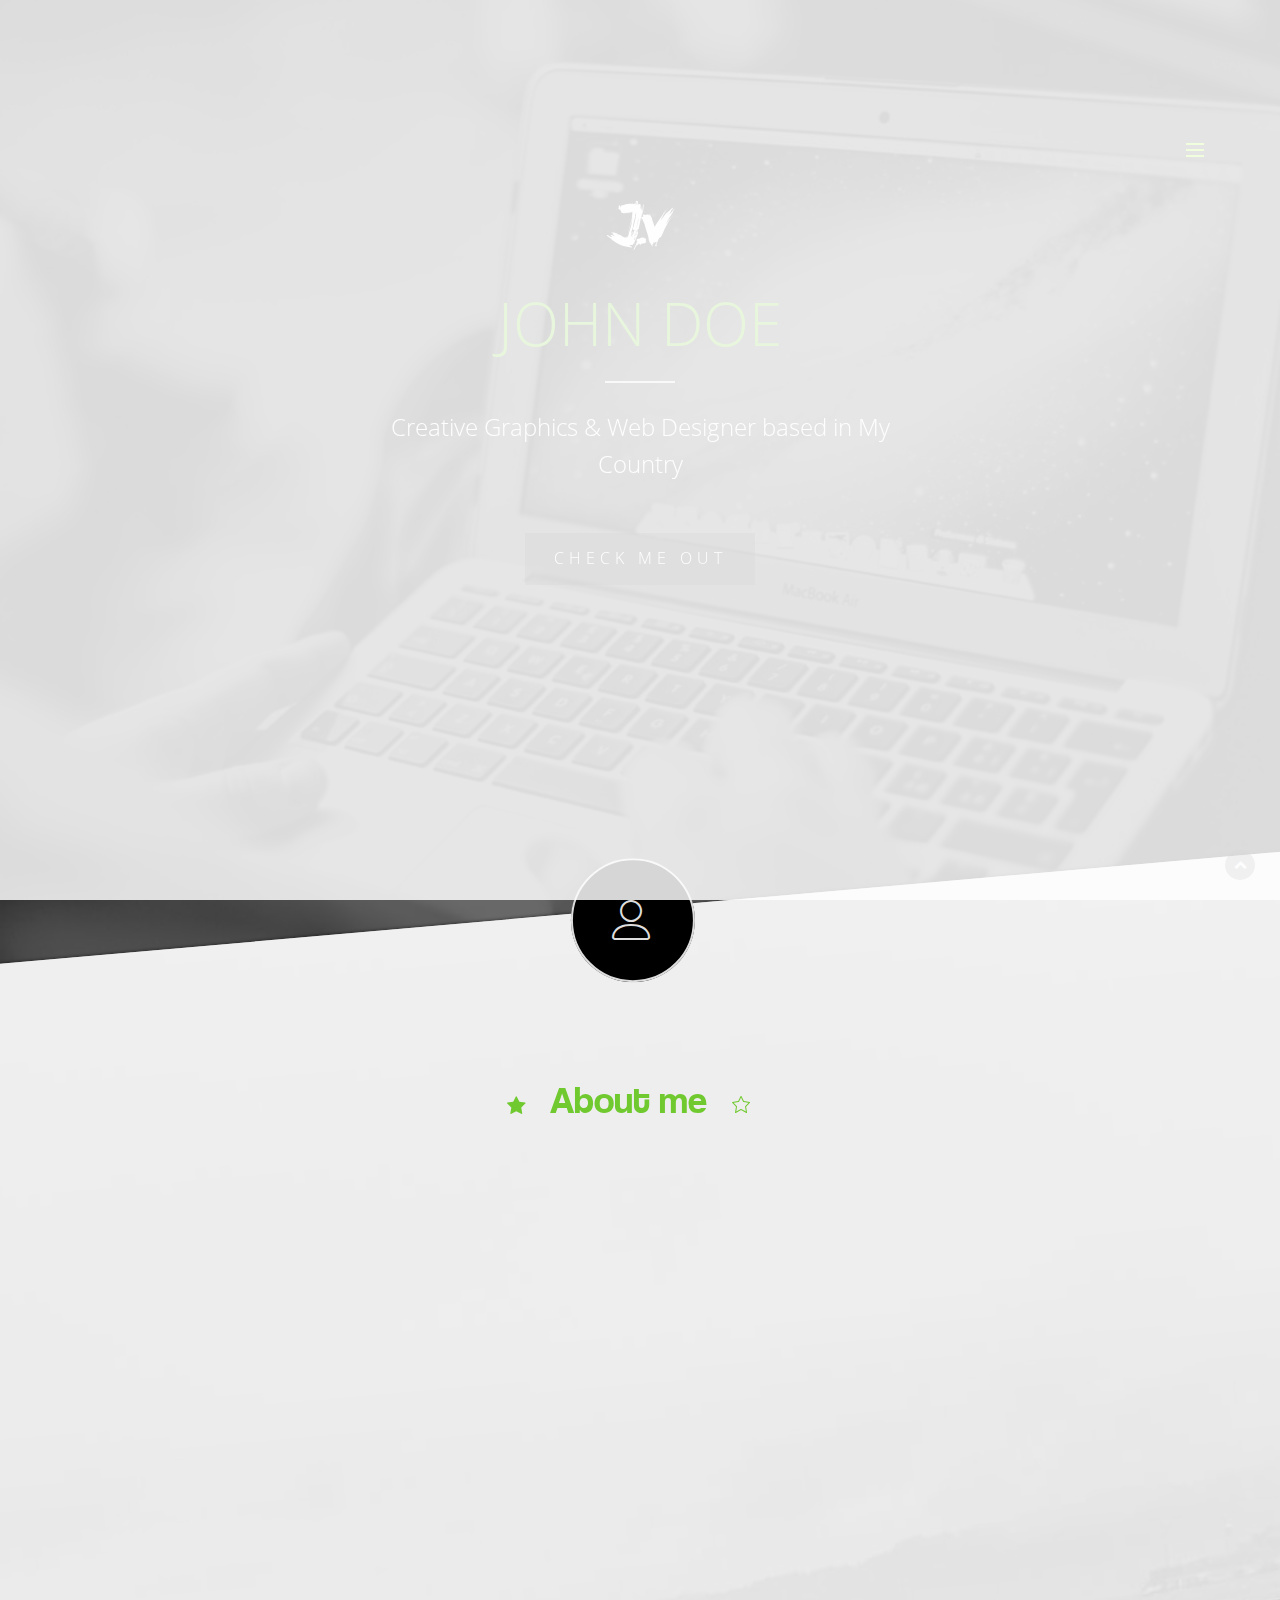
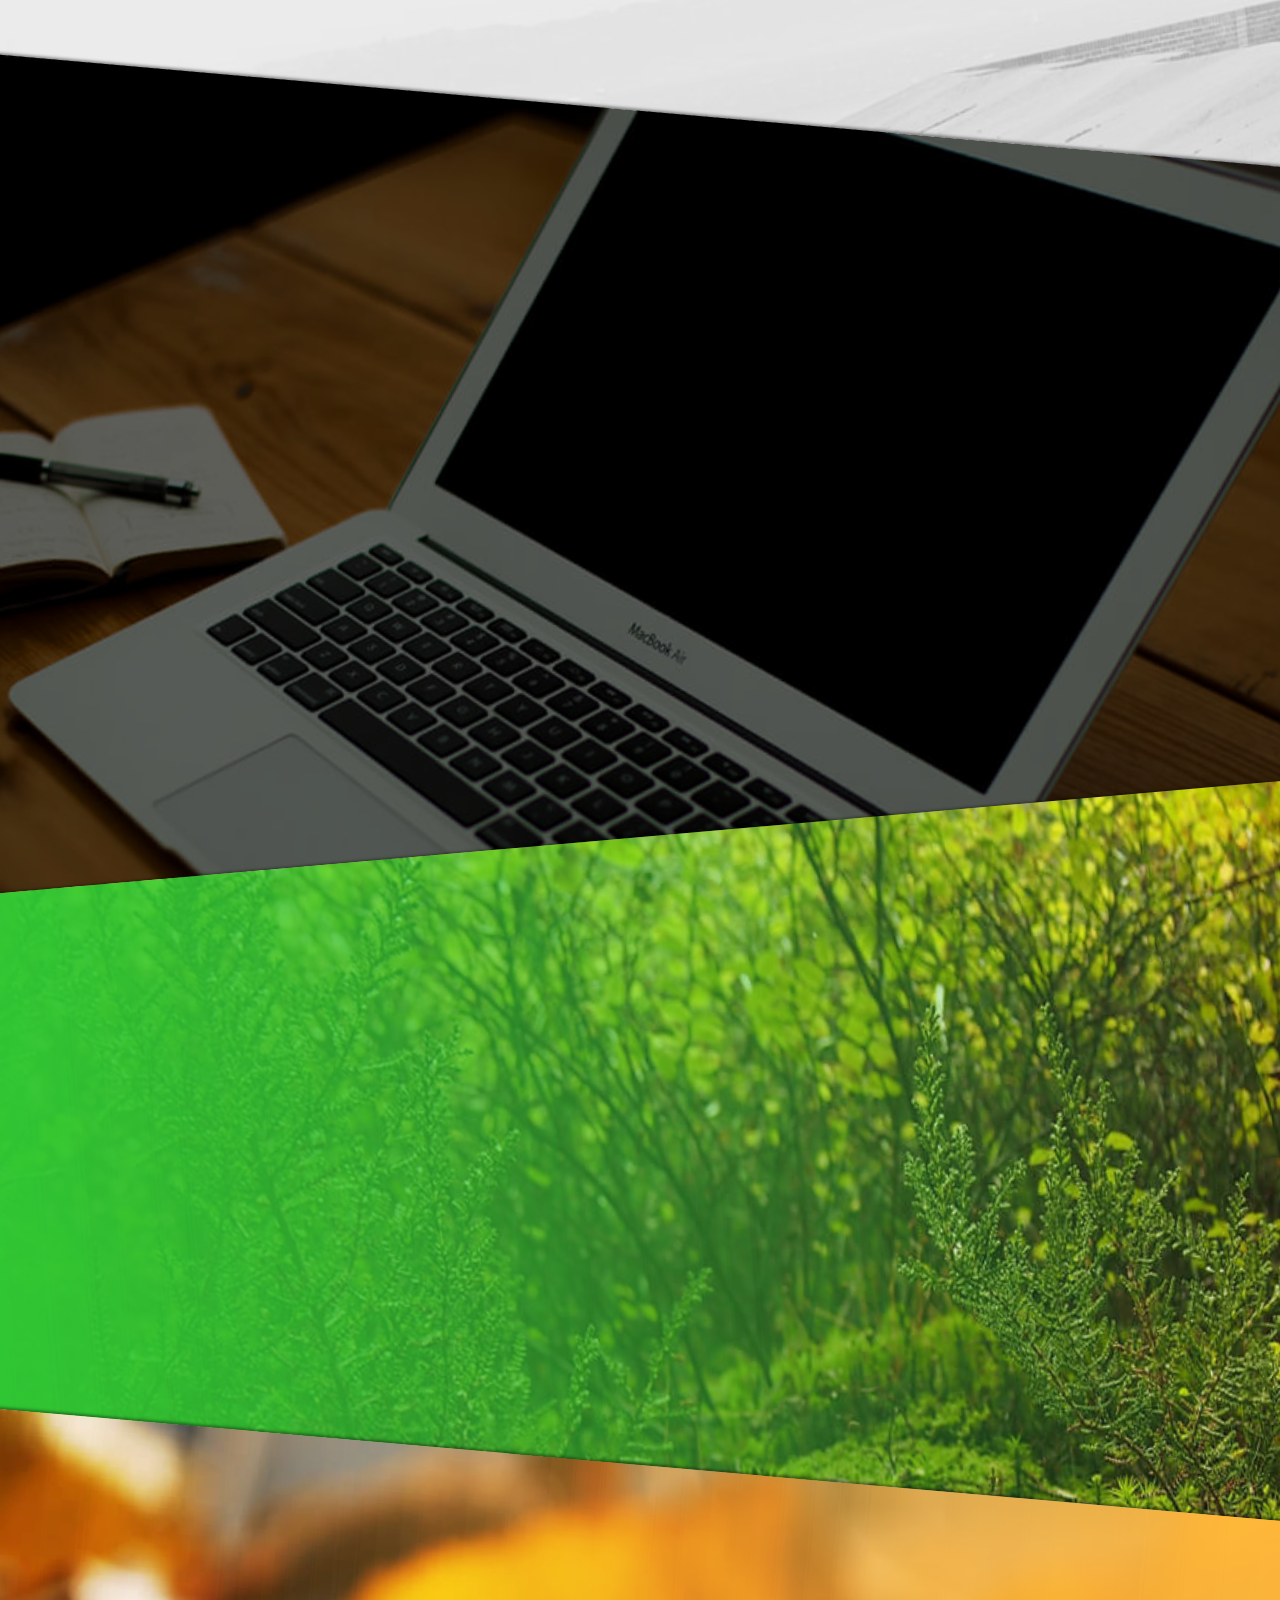
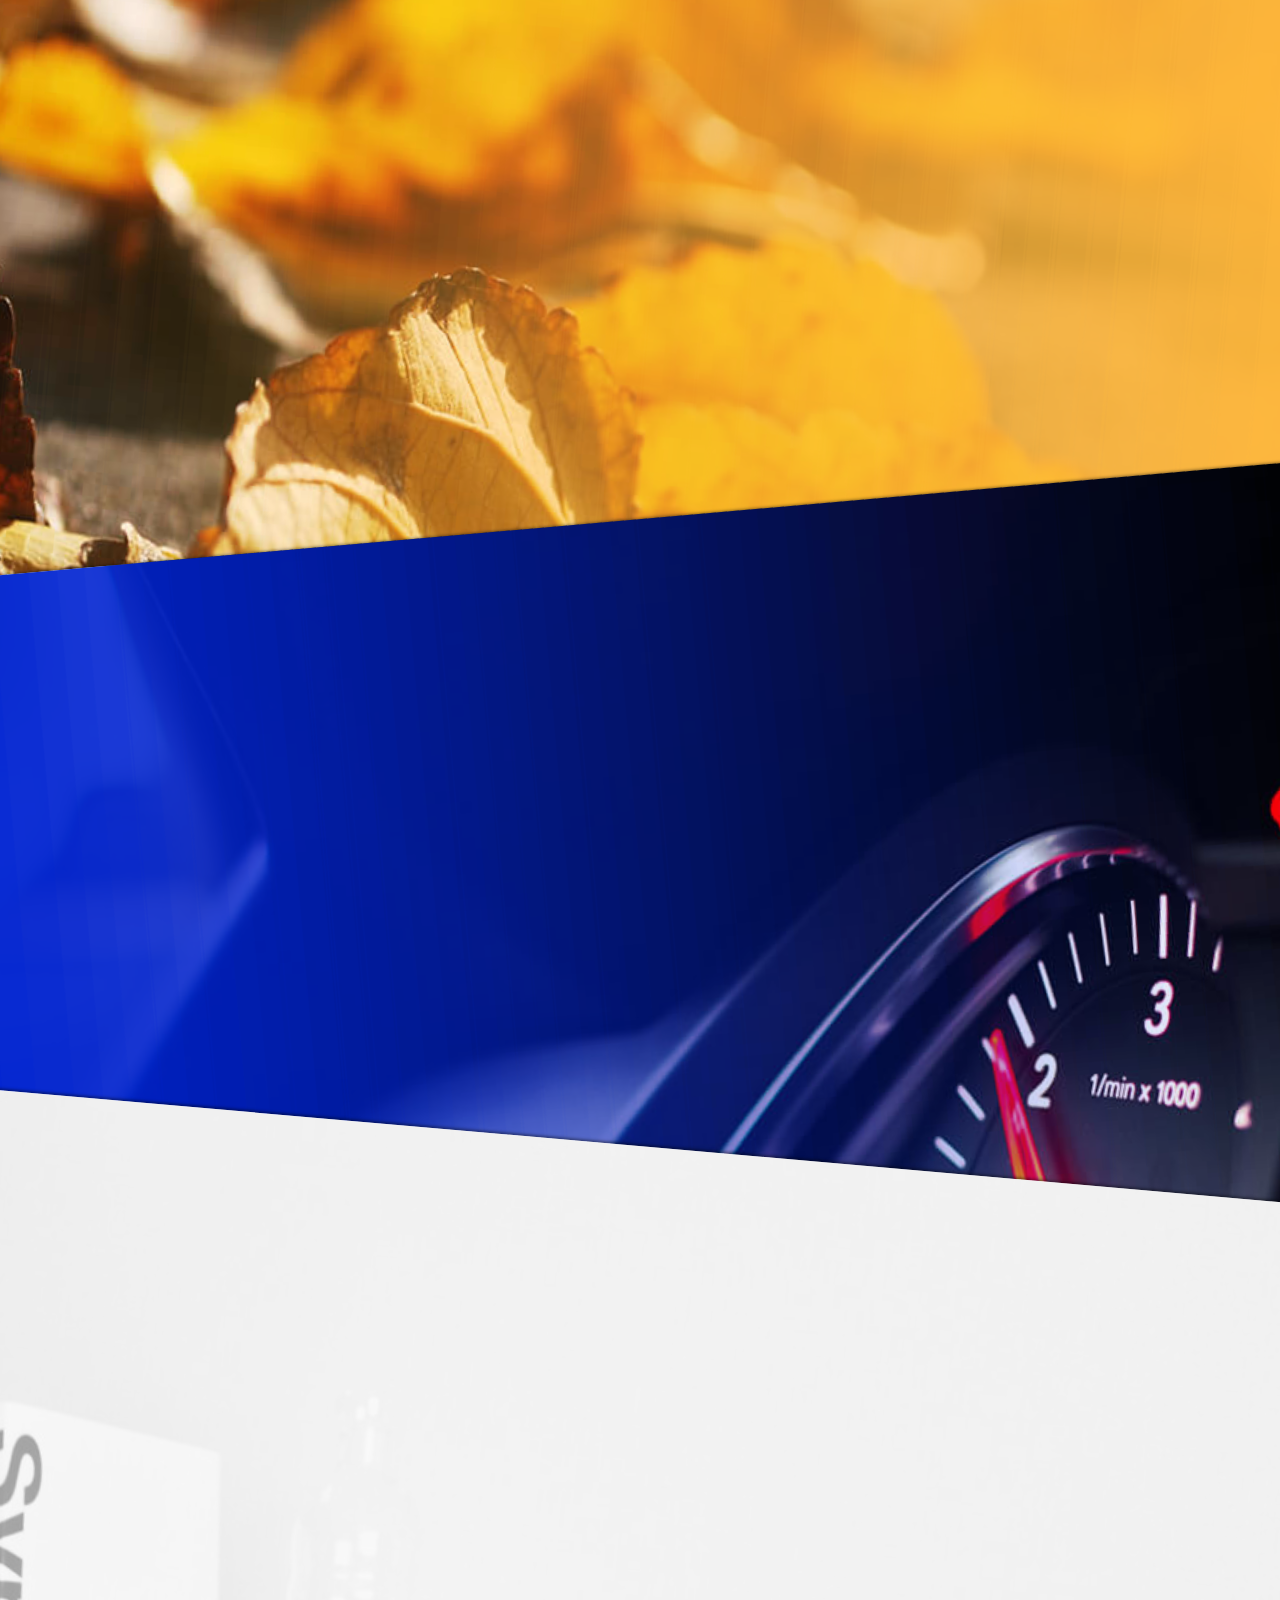
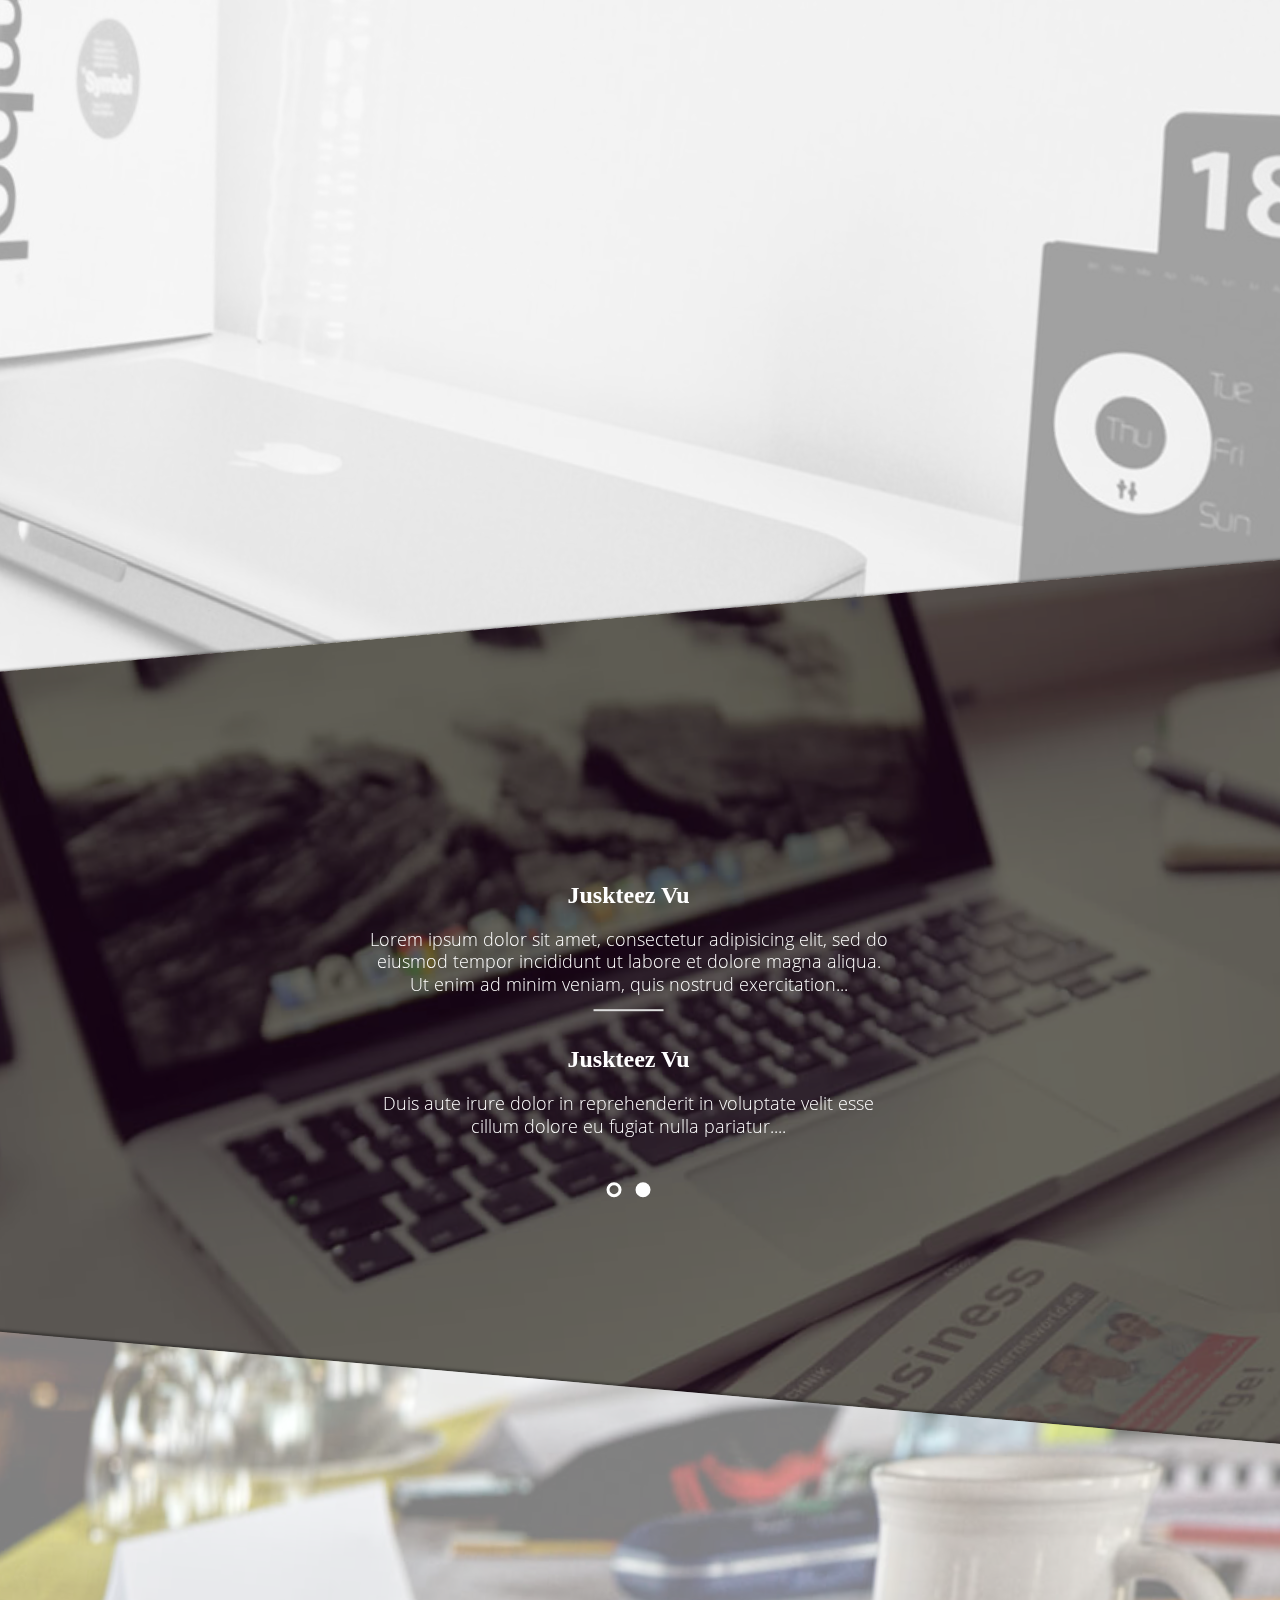
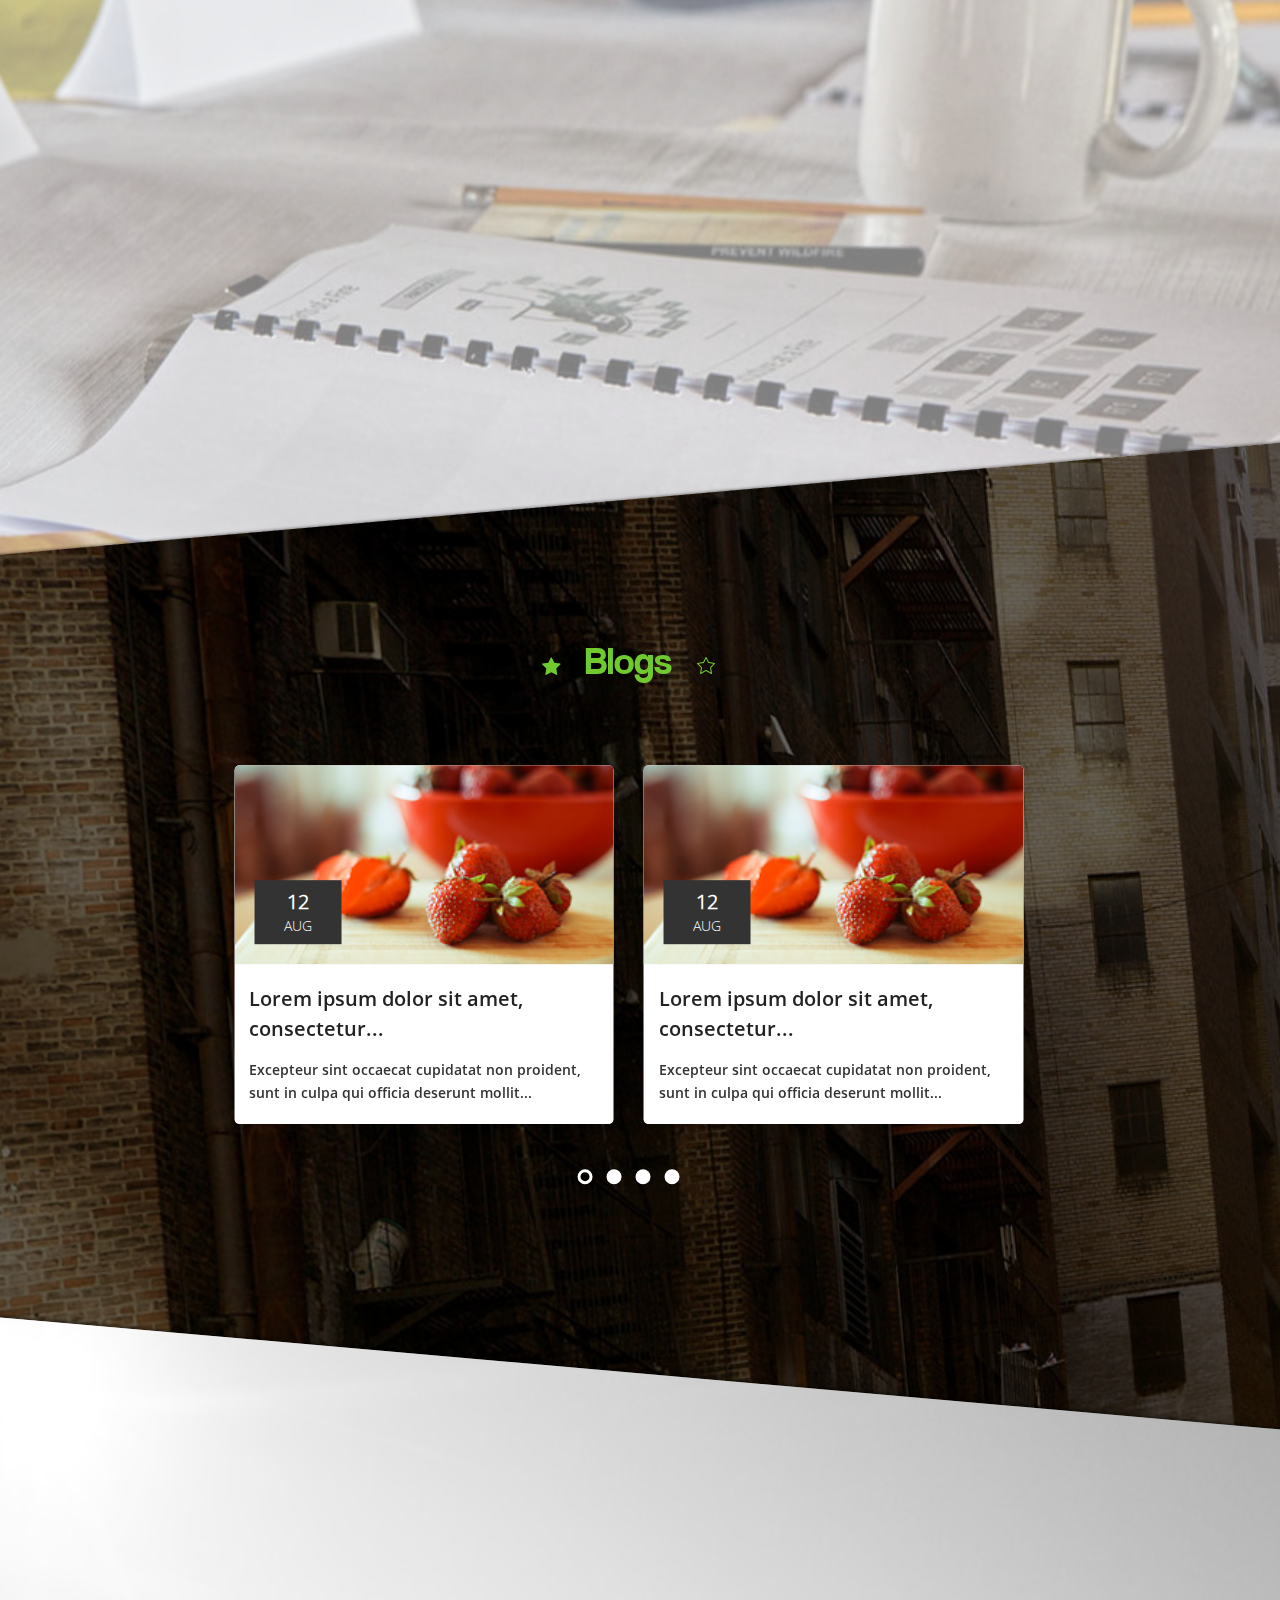
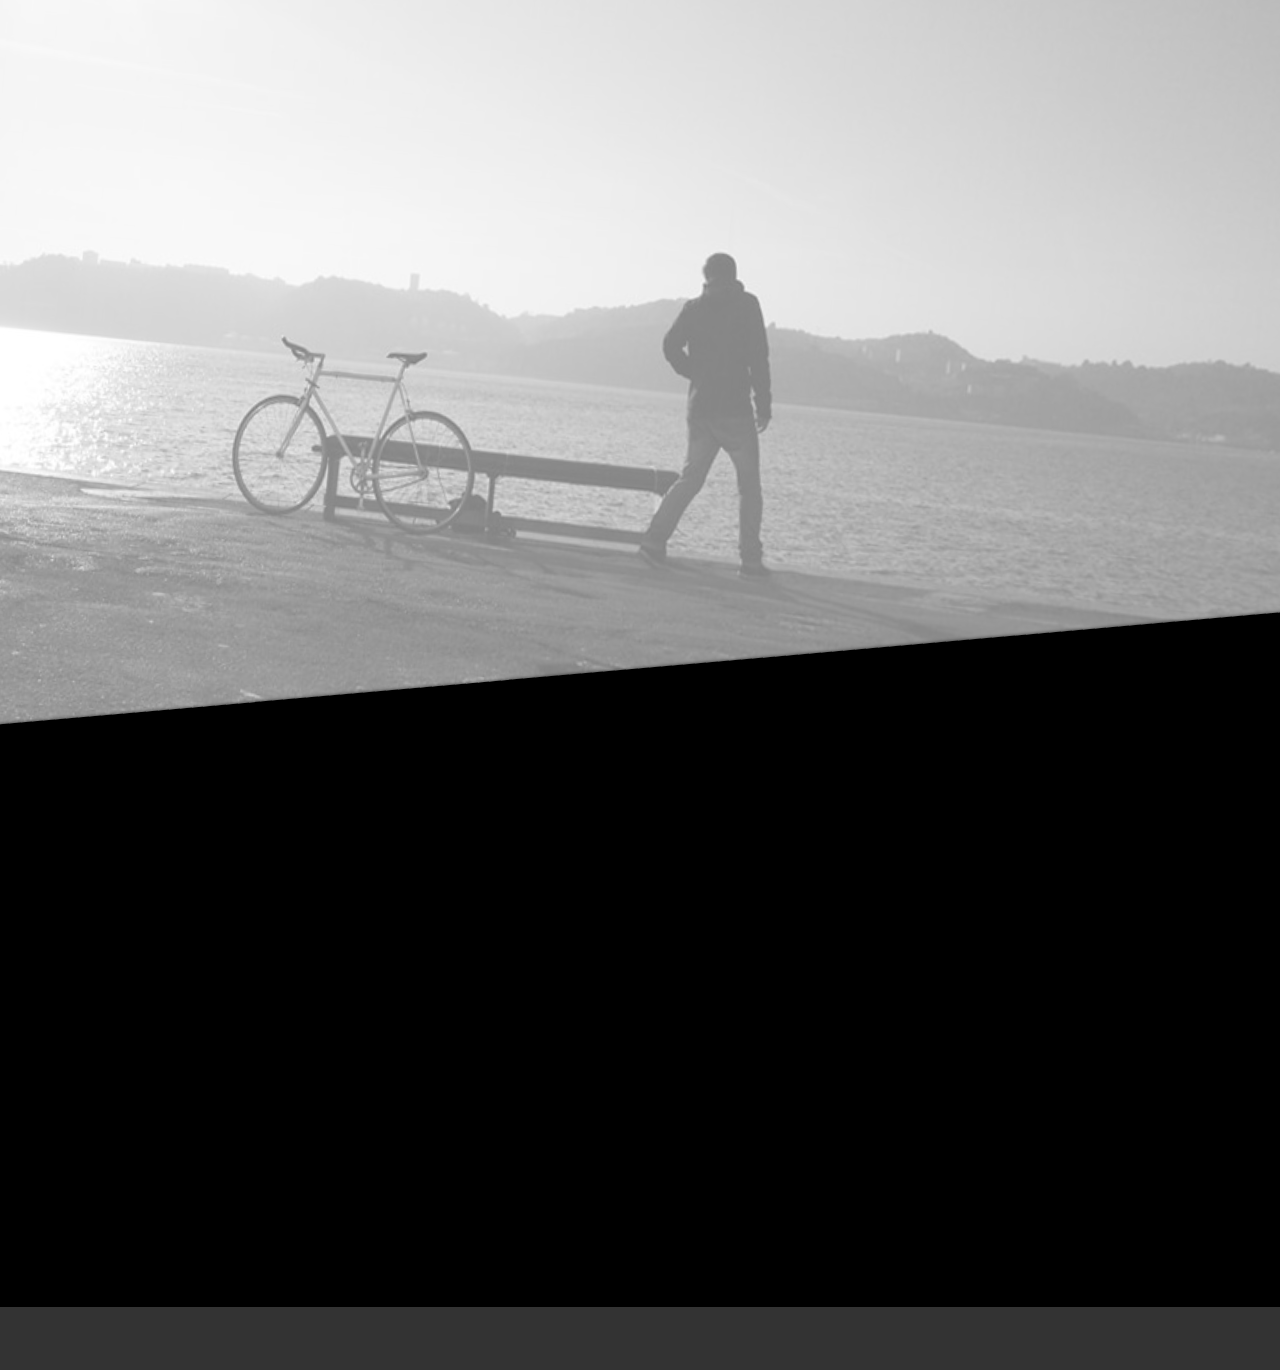
==== index.html @ 9c6c3c09 "draft" ====
<!doctype html>
<!--[if lt IE 7]>      <html class="no-js lt-ie9 lt-ie8 lt-ie7" lang=""> <![endif]-->
<!--[if IE 7]>         <html class="no-js lt-ie9 lt-ie8" lang=""> <![endif]-->
<!--[if IE 8]>         <html class="no-js lt-ie9" lang=""> <![endif]-->
<!--[if gt IE 8]><!--> <html class="no-js" lang=""> <!--<![endif]-->
    <head>
        <meta charset="utf-8">
        <meta http-equiv="X-UA-Compatible" content="IE=edge,chrome=1">
        <title>Bangoes flat One Page Portfolio Template</title>
        <meta name="description" content="">
        <meta name="viewport" content="width=device-width, initial-scale=1">
        <link rel="apple-touch-icon" href="apple-touch-icon.png">

        <!--<link href='https://fonts.googleapis.com/css?family=Titillium+Web:400,200,300,600,700' rel='stylesheet' type='text/css'>-->
        <link rel="stylesheet" href="assets/css/fonticons.css">
        <link rel="stylesheet" href="assets/fonts/stylesheet.css">
        <link rel="stylesheet" href="assets/css/font-awesome.min.css">
        <link rel="stylesheet" href="assets/css/bootstrap.min.css">
        <!--        <link rel="stylesheet" href="assets/css/bootstrap-theme.min.css">-->


        <!--For Plugins external css-->
        <link rel="stylesheet" href="assets/css/plugins.css" />

        
        <link rel="stylesheet" href="assets/css/navmenu.css">
		
		<!--Theme custom css -->
        <link rel="stylesheet" href="assets/css/style.css">

        <!--Theme Responsive css-->
        <link rel="stylesheet" href="assets/css/responsive.css" />

        <script src="assets/js/vendor/modernizr-2.8.3-respond-1.4.2.min.js"></script>

    </head>
    <body>
        <!--[if lt IE 8]>
            <p class="browserupgrade">You are using an <strong>outdated</strong> browser. Please <a href="http://browsehappy.com/">upgrade your browser</a> to improve your experience.</p>
        <![endif]-->

        <!--Home page style-->

		<div class='preloader'><div class='loaded'>&nbsp;</div></div>
		<nav id="main-nav">
			<ul>
				<li><a href="#home"><span>Home</span></a></li>
				<li><a href="#about"><span>About Me</span></a></li>
				<li><a href="#features"><span>Features</span></a></li>
				<li><a href="#experience"><span>Experience</span></a></li>
				<li><a href="#portfolio"><span>Portfolio</span></a></li>
				
			</ul>
			<a href="#" class="cd-close-menu">Close<span></span></a>
		</nav>		
		
		
		


<figure class="main_area">

        <div id="home" class="home home-main-content">
            <div class="home-overlay-fluid">
                <div class="container">
                    <div class="row">
						<div class="main_home_content text-center wow fadeInUp" data-wow-duration="1.5s">
							<div class="div-menu">
								<header class="cd-header">
									<a class="cd-menu-trigger" href="#main-nav"><span></span></a>
								</header>
							</div>
						
							<div class="logo_img">
								<a href=""><img src="assets/images/logo.png" alt="" /></a>
							</div>
							<h2>John Doe</h2>
							<div class="separator"></div>
							<p>Creative Graphics & Web Designer based in My Country</p>
							<a href="" class="btn btn-lg">Check Me Out</a>
						</div>
						  
						
						
						
                    </div>
                </div>
            </div>
        </div><!-- End of Banner Section -->


        <section id="about" class="about">
			<div class="about_overlay">
				<div class="container chikobiko">
						<div class="user_seperator text-center">
							<a href=""><i class="lnr lnr-user"></i></a>
						</div>
					<div class="row">
							<div class="head_title text-center">
								<h2><i class="fa fa-star"></i> About me <i class="lnr lnr-star"></i></h2>
							</div>
						
						<div class="main_about_content text-center wow fadeIn" data-wow-duration="1.5s">
						   <div class="col-md-12">
								<div class="about_top_content">
									<i class="fa fa-quote-right"></i>
									<p>Lorem ipsum dolor sit amet, consectetur adipisicing elit, sed do eiusmod tempor incididunt ut labore et dolore magna aliqua. Ut enim ad minim veniam, quis nostrud exercitation...</p>
								</div>
								<div class="about_bottom_content">
									<div class="about_bottom_title">
										<h4>My Skill</h4>
									</div>
									<a href=""><img src="assets/images/ab1.png" alt="" /></a>
									<a href=""><img src="assets/images/ab2.png" alt="" /></a>
									<a href=""><img src="assets/images/ab3.png" alt="" /></a>
									<a href=""><img src="assets/images/ab4.png" alt="" /></a>
									<a href=""><img src="assets/images/ab5.png" alt="" /></a>
								</div>
							</div>
							
						</div>
					</div>
				</div>
			</div>
        </section><!-- End of Features Section -->
		
		<section id="features" class="features">
			<div class="features_overlay">
				<div class="container bangbang">
					<div class="row">
							<div class="head_title text-center wow pulse" data-wow-duration="1.5s">
								<h2><i class="fa fa-star"></i> Features <i class="lnr lnr-star"></i></h2>
							</div>
						<div class="main_features wow pulse" data-wow-duration="2s">
							<div class="main_features_content">
							
								<div class="single_features">
									<div class="col-md-6">
										<div class="single_features_text">
											<h2><i class="fa fa-file-code-o"></i>Web Design</h2>
											<p>Lorem ipsum dolor sit amet, consectetur adipisicing elit, sed do eiusmod tempor incididunt ut labore et dolore magna aliqua...</p>
										</div>
									</div>
									
									<div class="col-md-6">
										<div class="single_features_text">
											<h2><i class="fa fa-file-code-o"></i>Web Design</h2>
											<p>Lorem ipsum dolor sit amet, consectetur adipisicing elit, sed do eiusmod tempor incididunt ut labore et dolore magna aliqua...</p>
										</div>
									</div>
								</div>
								
								<div class="single_features">
									<div class="col-md-6">
										<div class="single_features_text">
											<h2><i class="fa fa-file-code-o"></i>Web Design</h2>
											<p>Lorem ipsum dolor sit amet, consectetur adipisicing elit, sed do eiusmod tempor incididunt ut labore et dolore magna aliqua...</p>
										</div>
									</div>
									
									<div class="col-md-6">
										<div class="single_features_text">
											<h2><i class="fa fa-file-code-o"></i>Web Design</h2>
											<p>Lorem ipsum dolor sit amet, consectetur adipisicing elit, sed do eiusmod tempor incididunt ut labore et dolore magna aliqua...</p>
										</div>
									</div>
								</div>
								
							</div>
						</div>
					</div>
				</div>
			</div>
		</section>
		
		<section id="tinyforest" class="tinyforest">
			<div class="tinyforest_overlay">
				<div class="container chikobiko">
					<div class="row">
						<div class="main_tinyforest">
							<div class="col-md-5">
								<div class="single_tinyforest wow fadeInRight" data-wow-duration="1.5s">
									<div class="date">12/01/2016</div>
									<h3>Tiny Forest</h3>
									<blockquote>
										<p>Lorem ipsum dolor sit amet is just a dummy dummy paragraph of printing and typesetting industry.</p>
									</blockquote>
									
									<a href="" class="btn btn-white">View Project</a>
								</div>
							</div>
						</div>
					</div>
				</div>
			</div>
		</section>
		
		<section id="coolautumn" class="coolautumn">
			<div class="tinyforest_overlay coolautumn_overlay">
				<div class="container bangbang">
					<div class="row">
						<div class="main_coolautumn">
							<div class="col-md-5 col-md-offset-7">
								<div class="single_coolautumn text-right wow fadeInLeft" data-wow-duration="1.5s">
									<div class="date">12/01/2016</div>
									<h3>Cool Autumn</h3>
									<blockquote class="blockquote-reverse">
										<p>Lorem ipsum dolor sit amet is just a dummy dummy paragraph of printing and typesetting industry.</p>
									</blockquote>
									<a href="" class="btn btn-white">View Project</a>
								</div>
							</div>
						</div>
					</div>
				</div>
			</div>
		</section>
		
		<section id="drivinghome" class="drivinghome">
			<div class="tinyforest_overlay drivinghome_overlay">
				<div class="container chikobiko">
					<div class="row">
						<div class="main_drivinghome">
							<div class="col-md-5">
								<div class="single_drivinghome wow fadeInRight" data-wow-duration="2s">
									<div class="date">12/01/2016</div>
									<h3>Driving Home</h3>
									<blockquote>
										<p>Lorem ipsum dolor sit amet is just a dummy dummy paragraph of printing and typesetting industry.</p>
									</blockquote>
									<a href="" class="btn btn-white">View Project</a>
								</div>
							</div>
						</div>
					</div>
				</div>
			</div>
		</section>
		
		<section id="pricing" class="pricing">
			<div class="about_overlay pricing_overlay">
				<div class="container bangbang">
					<div class="row">
							<div class="head_title text-center wow pulse" data-wow-duration="1s">
								<h2><i class="fa fa-star"></i> Pricing <i class="lnr lnr-star"></i></h2>
							</div>
						<div class="main_pricing">
							<div class="pricing_content_area wow pulse" data-wow-duration="2s">
							
								<div class="col-md-4 col-sm-6 col-xs-8">
									<div class="single_pricing_text">
										
										<header class="head_one">
											<h3>Saving Pack</h3>
											<p><span>$</span>30</p>
										</header>
										<div class="single_pricing_skew">
											<div class="pricing_text">
											
												<ul>
													<li>Unlimited to 5 Projects</li>
													<li>Unlimited collabrators</li>
													<li>Unlimited storage</li>
													<li>Real-time collabration</li>
													<li>24x7 Support</li>
													<li>24x7 Support</li>
													<li>24x7 Support</li>
												</ul>
												
											</div>
										</div>
										
										<footer class="singup">Sing Up</footer>
									</div>
								</div>
								
								<div class="col-md-4 col-sm-6 col-xs-8">
									<div class="single_pricing_text standard">
										<header class="head_two">
											<h3>Standard Pack</h3>
											<p><span>$</span>60</p>
										</header>
										<figure class="single_pricing_skew">
											<div class="pricing_text">
												
												<ul>
													<li>Unlimited to 5 Projects</li>
													<li>Unlimited collabrators</li>
													<li>Unlimited storage</li>
													<li>Real-time collabration</li>
													<li>24x7 Support</li>
													<li>24x7 Support</li>
													<li>24x7 Support</li>
												</ul>
												
											</div>
										</figure>
										<footer class="singup">Sing Up</footer>
									</div>
								</div>
								

								
								<div class="col-md-4 col-sm-6 col-xs-8">
									<div class="single_pricing_text">
										<header class="head_three">
											<h3>Premium Pack</h3>
											<p><span>$</span>90</p>
										</header>
										<div class="single_pricing_skew">
											<div class="pricing_text">
													
												<ul>
													<li>Unlimited to 5 Projects</li>
													<li>Unlimited collabrators</li>
													<li>Unlimited storage</li>
													<li>Real-time collabration</li>
													<li>24x7 Support</li>
													<li>24x7 Support</li>
													<li>24x7 Support</li>
												</ul>
												
											</div>
										</div>
										<footer class="singup">Sing Up</footer>
									</div>
								</div>
							</div>
						</div>
			
					</div>
				</div>
			</div>
		</section><!-- End of Pricing Section -->
		
				
		
		
		
		<section id="testimonial" class="testimonial">
			<div class="features_overlay">
				<div class="container chikobiko">
					<div class="row">
							<div class="head_title text-center wow pulse" data-wow-duration="1s">
								<h2><i class="fa fa-star"></i> Testimonial <i class="lnr lnr-star"></i></h2>
							</div>
						<div class="main_testimonial text-center">
							<div class="main_testimonial_content">
								<div class="single_testimonial">
									<h3>Juskteez Vu</h3>
									<p>Lorem ipsum dolor sit amet, consectetur adipisicing elit, sed do eiusmod tempor incididunt ut labore et dolore magna aliqua. Ut enim ad minim veniam, quis nostrud exercitation...</p>
									<div class="separator"></div>
									
									<h3>Juskteez Vu</h3>
									<p>Duis aute irure dolor in reprehenderit in voluptate velit esse cillum dolore eu fugiat nulla pariatur....</p>
								</div>
								<div class="single_testimonial">
									<h3>Juskteez Vu</h3>
									<p>Lorem ipsum dolor sit amet, consectetur adipisicing elit, sed do eiusmod tempor incididunt ut labore et dolore magna aliqua. Ut enim ad minim veniam, quis nostrud exercitation...</p>
									<div class="separator"></div>
									
									<h3>Juskteez Vu</h3>
									<p>Duis aute irure dolor in reprehenderit in voluptate velit esse cillum dolore eu fugiat nulla pariatur....</p>
								</div>
							</div>
						</div>
					</div>
				</div>
			</div>
		</section>
		
		<section id="clients" class="clients">
			<div class="about_overlay ">
				<div class="container bangbang">
					<div class="row">
							<div class="head_title text-center wow pulse" data-wow-duration="1s">
								<h2><i class="fa fa-star"></i> Clients <i class="lnr lnr-star"></i></h2>
							</div>
						<div class="main_clients text-center">
							<div class="main_clients_content wow fadeIn" data-wow-duration="2s">
								<div class="no-padding col-sm-4">
									<div class="single_clients">
										<img src="assets/images/c1.png" alt="" />
									</div>
								</div>
								<div class="no-padding col-sm-4">
									<div class="single_clients">
										<img src="assets/images/c2.png" alt="" />
									</div>
								</div>
								<div class="no-padding col-sm-4">
									<div class="single_clients no-border-right">
										<img src="assets/images/c3.png" alt="" />
									</div>
								</div>
								<div class="no-padding col-sm-4">
									<div class="single_clients">
										<img src="assets/images/c1.png" alt="" />
									</div>
								</div>
								<div class="no-padding col-sm-4">
									<div class="single_clients">
										<img src="assets/images/c2.png" alt="" />
									</div>
								</div>
								<div class="no-padding col-sm-4">
									<div class="single_clients no-border-right">
										<img src="assets/images/c3.png" alt="" />
									</div>
								</div>
								<div class="no-padding col-sm-4">
									<div class="single_clients no-border-bottom">
										<img src="assets/images/c1.png" alt="" />
									</div>
								</div>
								<div class="no-padding col-sm-4">
									<div class="single_clients no-border-bottom">
										<img src="assets/images/c2.png" alt="" />
									</div>
								</div>
								<div class="no-padding col-sm-4">
									<div class="single_clients no-border-bottom no-border-right">
										<img src="assets/images/c3.png" alt="" />
									</div>
								</div>
							</div>
						</div>
					</div>
				</div>
			</div>
		</section>
		
		<section id="blogs" class="blogs">
			<div class="features_overlay">
				<div class="container chikobiko">
					<div class="row">
							<div class="head_title text-center">
								<h2><i class="fa fa-star"></i> Blogs <i class="lnr lnr-star"></i></h2>
							</div>
						<div class="main_blogs">
							<div class="main_blogs_content">
								<div class="col-sm-6">
									<div class="single_blogs">
										<div class="single_blogs_img">
											<img src="assets/images/sblog1.jpg" alt="" />
											<div class="dates"><span>12</span> Aug</div>
										</div>
										<div class="single_blogs_deatels">
											<h5><a href="">Lorem ipsum dolor sit amet, consectetur...</a></h5>
											<p>Excepteur sint occaecat cupidatat non proident, sunt in culpa qui officia deserunt mollit...</p>
										</div>
									</div>
								</div>
								
								<div class="col-sm-6">
									<div class="single_blogs">
										<div class="single_blogs_img">
											<img src="assets/images/sblog1.jpg" alt="" />
											<div class="dates"><span>12</span> Aug</div>
										</div>
										<div class="single_blogs_deatels">
											<h5><a href="">Lorem ipsum dolor sit amet, consectetur...</a></h5>
											<p>Excepteur sint occaecat cupidatat non proident, sunt in culpa qui officia deserunt mollit...</p>
										</div>
									</div>
								</div>
								
							</div>
							
							<div class="main_blogs_content">
								<div class="col-sm-6">
									<div class="single_blogs">
										<div class="single_blogs_img">
											<img src="assets/images/sblog1.jpg" alt="" />
											<div class="dates"><span>12</span> Aug</div>
										</div>
										<div class="single_blogs_deatels">
											<h5><a href="">Lorem ipsum dolor sit amet, consectetur...</a></h5>
											<p>Excepteur sint occaecat cupidatat non proident, sunt in culpa qui officia deserunt mollit...</p>
										</div>
									</div>
								</div>
								
								<div class="col-sm-6">
									<div class="single_blogs">
										<div class="single_blogs_img">
											<img src="assets/images/sblog1.jpg" alt="" />
											<div class="dates"><span>12</span> Aug</div>
										</div>
										<div class="single_blogs_deatels">
											<h5><a href="">Lorem ipsum dolor sit amet, consectetur...</a></h5>
											<p>Excepteur sint occaecat cupidatat non proident, sunt in culpa qui officia deserunt mollit...</p>
										</div>
									</div>
								</div>
								
							</div>
							
							<div class="main_blogs_content">
								<div class="col-sm-6">
									<div class="single_blogs">
										<div class="single_blogs_img">
											<img src="assets/images/sblog1.jpg" alt="" />
											<div class="dates"><span>12</span> Aug</div>
										</div>
										<div class="single_blogs_deatels">
											<h5><a href="">Lorem ipsum dolor sit amet, consectetur...</a></h5>
											<p>Excepteur sint occaecat cupidatat non proident, sunt in culpa qui officia deserunt mollit...</p>
										</div>
									</div>
								</div>
								
								<div class="col-sm-6">
									<div class="single_blogs">
										<div class="single_blogs_img">
											<img src="assets/images/sblog1.jpg" alt="" />
											<div class="dates"><span>12</span> Aug</div>
										</div>
										<div class="single_blogs_deatels">
											<h5><a href="">Lorem ipsum dolor sit amet, consectetur...</a></h5>
											<p>Excepteur sint occaecat cupidatat non proident, sunt in culpa qui officia deserunt mollit...</p>
										</div>
									</div>
								</div>
								
							</div>
							
							<div class="main_blogs_content">
								<div class="col-sm-6">
									<div class="single_blogs">
										<div class="single_blogs_img">
											<img src="assets/images/sblog1.jpg" alt="" />
											<div class="dates"><span>12</span> Aug</div>
										</div>
										<div class="single_blogs_deatels">
											<h5><a href="">Lorem ipsum dolor sit amet, consectetur...</a></h5>
											<p>Excepteur sint occaecat cupidatat non proident, sunt in culpa qui officia deserunt mollit...</p>
										</div>
									</div>
								</div>
								
								<div class="col-sm-6">
									<div class="single_blogs">
										<div class="single_blogs_img">
											<img src="assets/images/sblog1.jpg" alt="" />
											<div class="dates"><span>12</span> Aug</div>
										</div>
										<div class="single_blogs_deatels">
											<h5><a href="">Lorem ipsum dolor sit amet, consectetur...</a></h5>
											<p>Excepteur sint occaecat cupidatat non proident, sunt in culpa qui officia deserunt mollit...</p>
										</div>
									</div>
								</div>
								
							</div>
						</div>
					</div>
				</div>
			</div>
		</section>

       


        <section id="contact" class="contact">
			<div class="about_overlay ">
				<div class="container bangbang">
					<div class="row">
						<div class="main_contact">
								<div class="head_title text-center wow fadeInDown" data-wow-duration="1s">
									<h2><i class="fa fa-star"></i> Get In touch <i class="lnr lnr-star"></i></h2>
								</div>
							<div class="contact_content">
								
								<div class="col-md-6 col-sm-6 col-xs-12">
									<div class="contact_message wow fadeInLeft" data-wow-duration="1.5s">
										<form action="#" id="formid">
											<div class="form-group">
												<input type="text" class="form-control" name="name" placeholder="Name" required="">
											</div>
											
											<div class="form-group">
												<input type="email" class="form-control" name="email" placeholder="Email" required="">
											</div>

											<div class="form-group">
												<textarea class="form-control" name="message" rows="6" placeholder="Message"></textarea>
											</div>

											<div class="message_btn text-right">
												<a href="" class="btn btn-primary">Submit</a>
											</div>
										</form>
									</div>
								</div>

								<div class="col-sm-6 col-xs-12">
									<div class="contact_socail_bookmark_area wow fadeInRight" data-wow-duration="1.5s">
										
										
										<div class="single_contact_phone">
											<h3>Address:</h3>
											<span>Building, 123 Main Street, City Country</span>
											
										</div>
										
										<div class="single_contact_phone">
											<h3>Phone:</h3>
											<span>+48 202 - 555 - 0114</span>
										</div>
									
										<div class="single_contact_phone">
											<h3>Email:</h3>
											<span>XS@yoursite.com</span>
										</div>
										
										<div class="contact_socail_bookmark">
											<ul>
												<li><a href="" class="s_f_1"><i class="fa fa-twitter"></i></a></li>
												<li><a href="" class="s_f_2"><i class="fa fa-facebook"></i></a></li>
												<li><a href="" class="s_f_3"><i class="fa fa-deviantart"></i></a></li>
												<li><a href="" class="s_f_4"><i class="fa fa-dribbble"></i></a></li>
												<li><a href="" class="s_f_5"><i class="fa fa-github"></i></a></li>
												<li><a href="" class="s_f_6"><i class="fa fa-youtube"></i></a></li>
												<li><a href="" class="s_f_7"><i class="fa fa-skype"></i></a></li>
												<li><a href="" class="s_f_5"><i class="fa fa-tumblr"></i></a></li>
												<li><a href="" class="s_f_4"><i class="fa fa-behance"></i></a></li>
											</ul>
										</div>
									</div>
								</div>
							</div>
						</div>
					</div>
					
					
				</div>
			</div>
        </section><!-- End of contact With Map Section -->

        
		<section id="maps" class="maps ">
			
			<div class="maps_overlay">
				<div class="ourmap">
					<div class="container">
						<div class="row">
							<div class="main_maps">
							
							</div>
						</div>
					</div>
				</div>
			</div>
		</section>
		
		
		<footer id="footer" class="footer">
			<div class="container">
				<div class="row">
					<div class="main_footer text-center wow fadeInUp" data-wow-duration="2s">
						<p>Made with <i class="fa fa-heart"></i> by <a href="http://bootstrapthemes.co">Bootstrap Themes</a>   2016. All Rights Reserved</p>
					</div>
				</div>
			</div>
		</footer>


</figure>
       





        <!-- STRAT SCROLL TO TOP -->

        <div class="scrollup">
            <a href="#"><i class="fa fa-chevron-up"></i></a>
        </div>

        <script src="assets/js/vendor/jquery-1.11.2.min.js"></script>
        <script src="assets/js/vendor/bootstrap.min.js"></script>
        <script src="assets/js/vendor/isotope.min.js"></script>

        <script src="assets/js/jquery.easypiechart.min.js"></script>
        <script src="assets/js/jquery.mixitup.min.js"></script>
		<script src="http://maps.google.com/maps/api/js"></script>
        <script src="assets/js/gmaps.min.js"></script>
            <script>
            var map = new GMaps({
              el: '.ourmap',
              scrollwheel: false,
              lat: -12.043333,
              lng: -77.028333
            });
            </script>
            
        <script src="assets/js/plugins.js"></script>
        <script src="assets/js/main.js"></script>
        
    </body>
</html>
---- assets/css/fonticons.css ----
@font-face {
	font-family: 'Linearicons-Free';
	src:url('../fonts/Linearicons-Free.eot?w118d');
	src:url('../fonts/Linearicons-Free.eot?#iefixw118d') format('embedded-opentype'),
		url('../fonts/Linearicons-Free.woff2?w118d') format('woff2'),
		url('../fonts/Linearicons-Free.woff?w118d') format('woff'),
		url('../fonts/Linearicons-Free.ttf?w118d') format('truetype'),
		url('../fonts/Linearicons-Free.svg?w118d#Linearicons-Free') format('svg');
	font-weight: normal;
	font-style: normal;
}

.lnr {
	font-family: 'Linearicons-Free';
	speak: none;
	font-style: normal;
	font-weight: normal;
	font-variant: normal;
	text-transform: none;
	line-height: 1;

	/* Better Font Rendering =========== */
	-webkit-font-smoothing: antialiased;
	-moz-osx-font-smoothing: grayscale;
}

.lnr-home:before {
	content: "\e800";
}
.lnr-apartment:before {
	content: "\e801";
}
.lnr-pencil:before {
	content: "\e802";
}
.lnr-magic-wand:before {
	content: "\e803";
}
.lnr-drop:before {
	content: "\e804";
}
.lnr-lighter:before {
	content: "\e805";
}
.lnr-poop:before {
	content: "\e806";
}
.lnr-sun:before {
	content: "\e807";
}
.lnr-moon:before {
	content: "\e808";
}
.lnr-cloud:before {
	content: "\e809";
}
.lnr-cloud-upload:before {
	content: "\e80a";
}
.lnr-cloud-download:before {
	content: "\e80b";
}
.lnr-cloud-sync:before {
	content: "\e80c";
}
.lnr-cloud-check:before {
	content: "\e80d";
}
.lnr-database:before {
	content: "\e80e";
}
.lnr-lock:before {
	content: "\e80f";
}
.lnr-cog:before {
	content: "\e810";
}
.lnr-trash:before {
	content: "\e811";
}
.lnr-dice:before {
	content: "\e812";
}
.lnr-heart:before {
	content: "\e813";
}
.lnr-star:before {
	content: "\e814";
}
.lnr-star-half:before {
	content: "\e815";
}
.lnr-star-empty:before {
	content: "\e816";
}
.lnr-flag:before {
	content: "\e817";
}
.lnr-envelope:before {
	content: "\e818";
}
.lnr-paperclip:before {
	content: "\e819";
}
.lnr-inbox:before {
	content: "\e81a";
}
.lnr-eye:before {
	content: "\e81b";
}
.lnr-printer:before {
	content: "\e81c";
}
.lnr-file-empty:before {
	content: "\e81d";
}
.lnr-file-add:before {
	content: "\e81e";
}
.lnr-enter:before {
	content: "\e81f";
}
.lnr-exit:before {
	content: "\e820";
}
.lnr-graduation-hat:before {
	content: "\e821";
}
.lnr-license:before {
	content: "\e822";
}
.lnr-music-note:before {
	content: "\e823";
}
.lnr-film-play:before {
	content: "\e824";
}
.lnr-camera-video:before {
	content: "\e825";
}
.lnr-camera:before {
	content: "\e826";
}
.lnr-picture:before {
	content: "\e827";
}
.lnr-book:before {
	content: "\e828";
}
.lnr-bookmark:before {
	content: "\e829";
}
.lnr-user:before {
	content: "\e82a";
}
.lnr-users:before {
	content: "\e82b";
}
.lnr-shirt:before {
	content: "\e82c";
}
.lnr-store:before {
	content: "\e82d";
}
.lnr-cart:before {
	content: "\e82e";
}
.lnr-tag:before {
	content: "\e82f";
}
.lnr-phone-handset:before {
	content: "\e830";
}
.lnr-phone:before {
	content: "\e831";
}
.lnr-pushpin:before {
	content: "\e832";
}
.lnr-map-marker:before {
	content: "\e833";
}
.lnr-map:before {
	content: "\e834";
}
.lnr-location:before {
	content: "\e835";
}
.lnr-calendar-full:before {
	content: "\e836";
}
.lnr-keyboard:before {
	content: "\e837";
}
.lnr-spell-check:before {
	content: "\e838";
}
.lnr-screen:before {
	content: "\e839";
}
.lnr-smartphone:before {
	content: "\e83a";
}
.lnr-tablet:before {
	content: "\e83b";
}
.lnr-laptop:before {
	content: "\e83c";
}
.lnr-laptop-phone:before {
	content: "\e83d";
}
.lnr-power-switch:before {
	content: "\e83e";
}
.lnr-bubble:before {
	content: "\e83f";
}
.lnr-heart-pulse:before {
	content: "\e840";
}
.lnr-construction:before {
	content: "\e841";
}
.lnr-pie-chart:before {
	content: "\e842";
}
.lnr-chart-bars:before {
	content: "\e843";
}
.lnr-gift:before {
	content: "\e844";
}
.lnr-diamond:before {
	content: "\e845";
}
.lnr-linearicons:before {
	content: "\e846";
}
.lnr-dinner:before {
	content: "\e847";
}
.lnr-coffee-cup:before {
	content: "\e848";
}
.lnr-leaf:before {
	content: "\e849";
}
.lnr-paw:before {
	content: "\e84a";
}
.lnr-rocket:before {
	content: "\e84b";
}
.lnr-briefcase:before {
	content: "\e84c";
}
.lnr-bus:before {
	content: "\e84d";
}
.lnr-car:before {
	content: "\e84e";
}
.lnr-train:before {
	content: "\e84f";
}
.lnr-bicycle:before {
	content: "\e850";
}
.lnr-wheelchair:before {
	content: "\e851";
}
.lnr-select:before {
	content: "\e852";
}
.lnr-earth:before {
	content: "\e853";
}
.lnr-smile:before {
	content: "\e854";
}
.lnr-sad:before {
	content: "\e855";
}
.lnr-neutral:before {
	content: "\e856";
}
.lnr-mustache:before {
	content: "\e857";
}
.lnr-alarm:before {
	content: "\e858";
}
.lnr-bullhorn:before {
	content: "\e859";
}
.lnr-volume-high:before {
	content: "\e85a";
}
.lnr-volume-medium:before {
	content: "\e85b";
}
.lnr-volume-low:before {
	content: "\e85c";
}
.lnr-volume:before {
	content: "\e85d";
}
.lnr-mic:before {
	content: "\e85e";
}
.lnr-hourglass:before {
	content: "\e85f";
}
.lnr-undo:before {
	content: "\e860";
}
.lnr-redo:before {
	content: "\e861";
}
.lnr-sync:before {
	content: "\e862";
}
.lnr-history:before {
	content: "\e863";
}
.lnr-clock:before {
	content: "\e864";
}
.lnr-download:before {
	content: "\e865";
}
.lnr-upload:before {
	content: "\e866";
}
.lnr-enter-down:before {
	content: "\e867";
}
.lnr-exit-up:before {
	content: "\e868";
}
.lnr-bug:before {
	content: "\e869";
}
.lnr-code:before {
	content: "\e86a";
}
.lnr-link:before {
	content: "\e86b";
}
.lnr-unlink:before {
	content: "\e86c";
}
.lnr-thumbs-up:before {
	content: "\e86d";
}
.lnr-thumbs-down:before {
	content: "\e86e";
}
.lnr-magnifier:before {
	content: "\e86f";
}
.lnr-cross:before {
	content: "\e870";
}
.lnr-menu:before {
	content: "\e871";
}
.lnr-list:before {
	content: "\e872";
}
.lnr-chevron-up:before {
	content: "\e873";
}
.lnr-chevron-down:before {
	content: "\e874";
}
.lnr-chevron-left:before {
	content: "\e875";
}
.lnr-chevron-right:before {
	content: "\e876";
}
.lnr-arrow-up:before {
	content: "\e877";
}
.lnr-arrow-down:before {
	content: "\e878";
}
.lnr-arrow-left:before {
	content: "\e879";
}
.lnr-arrow-right:before {
	content: "\e87a";
}
.lnr-move:before {
	content: "\e87b";
}
.lnr-warning:before {
	content: "\e87c";
}
.lnr-question-circle:before {
	content: "\e87d";
}
.lnr-menu-circle:before {
	content: "\e87e";
}
.lnr-checkmark-circle:before {
	content: "\e87f";
}
.lnr-cross-circle:before {
	content: "\e880";
}
.lnr-plus-circle:before {
	content: "\e881";
}
.lnr-circle-minus:before {
	content: "\e882";
}
.lnr-arrow-up-circle:before {
	content: "\e883";
}
.lnr-arrow-down-circle:before {
	content: "\e884";
}
.lnr-arrow-left-circle:before {
	content: "\e885";
}
.lnr-arrow-right-circle:before {
	content: "\e886";
}
.lnr-chevron-up-circle:before {
	content: "\e887";
}
.lnr-chevron-down-circle:before {
	content: "\e888";
}
.lnr-chevron-left-circle:before {
	content: "\e889";
}
.lnr-chevron-right-circle:before {
	content: "\e88a";
}
.lnr-crop:before {
	content: "\e88b";
}
.lnr-frame-expand:before {
	content: "\e88c";
}
.lnr-frame-contract:before {
	content: "\e88d";
}
.lnr-layers:before {
	content: "\e88e";
}
.lnr-funnel:before {
	content: "\e88f";
}
.lnr-text-format:before {
	content: "\e890";
}
.lnr-text-format-remove:before {
	content: "\e891";
}
.lnr-text-size:before {
	content: "\e892";
}
.lnr-bold:before {
	content: "\e893";
}
.lnr-italic:before {
	content: "\e894";
}
.lnr-underline:before {
	content: "\e895";
}
.lnr-strikethrough:before {
	content: "\e896";
}
.lnr-highlight:before {
	content: "\e897";
}
.lnr-text-align-left:before {
	content: "\e898";
}
.lnr-text-align-center:before {
	content: "\e899";
}
.lnr-text-align-right:before {
	content: "\e89a";
}
.lnr-text-align-justify:before {
	content: "\e89b";
}
.lnr-line-spacing:before {
	content: "\e89c";
}
.lnr-indent-increase:before {
	content: "\e89d";
}
.lnr-indent-decrease:before {
	content: "\e89e";
}
.lnr-pilcrow:before {
	content: "\e89f";
}
.lnr-direction-ltr:before {
	content: "\e8a0";
}
.lnr-direction-rtl:before {
	content: "\e8a1";
}
.lnr-page-break:before {
	content: "\e8a2";
}
.lnr-sort-alpha-asc:before {
	content: "\e8a3";
}
.lnr-sort-amount-asc:before {
	content: "\e8a4";
}
.lnr-hand:before {
	content: "\e8a5";
}
.lnr-pointer-up:before {
	content: "\e8a6";
}
.lnr-pointer-right:before {
	content: "\e8a7";
}
.lnr-pointer-down:before {
	content: "\e8a8";
}
.lnr-pointer-left:before {
	content: "\e8a9";
}
---- assets/fonts/stylesheet.css ----
/* Generated by Font Squirrel (http://www.fontsquirrel.com) on February 13, 2016 */



@font-face {
    font-family: 'open_sansbold';
    src: url('opensans-bold.eot');
    src: url('opensans-bold.eot?#iefix') format('embedded-opentype'),
         url('opensans-bold.woff2') format('woff2'),
         url('opensans-bold.woff') format('woff'),
         url('opensans-bold.ttf') format('truetype'),
         url('opensans-bold.svg#open_sansbold') format('svg');
    font-weight: normal;
    font-style: normal;

}


@font-face {
    font-family: 'open_sanssemibold';
    src: url('opensans-semibold.eot');
    src: url('opensans-semibold.eot?#iefix') format('embedded-opentype'),
         url('opensans-semibold.woff2') format('woff2'),
         url('opensans-semibold.woff') format('woff'),
         url('opensans-semibold.ttf') format('truetype'),
         url('opensans-semibold.svg#open_sanssemibold') format('svg');
    font-weight: normal;
    font-style: normal;

}

@font-face {
    font-family: 'open_sanslight';
    src: url('opensans-light.eot');
    src: url('opensans-light.eot?#iefix') format('embedded-opentype'),
         url('opensans-light.woff2') format('woff2'),
         url('opensans-light.woff') format('woff'),
         url('opensans-light.ttf') format('truetype'),
         url('opensans-light.svg#open_sanslight') format('svg');
    font-weight: normal;
    font-style: normal;

}




@font-face {
    font-family: 'open_sansregular';
    src: url('opensans-regular.eot');
    src: url('opensans-regular.eot?#iefix') format('embedded-opentype'),
         url('opensans-regular.woff2') format('woff2'),
         url('opensans-regular.woff') format('woff'),
         url('opensans-regular.ttf') format('truetype'),
         url('opensans-regular.svg#open_sansregular') format('svg');
    font-weight: normal;
    font-style: normal;

}


@font-face {
    font-family: 'coolveticaregular';
    src: url('coolvetica_rg.eot');
    src: url('coolvetica_rg.eot?#iefix') format('embedded-opentype'),
         url('coolvetica_rg.woff2') format('woff2'),
         url('coolvetica_rg.woff') format('woff'),
         url('coolvetica_rg.ttf') format('truetype'),
         url('coolvetica_rg.svg#coolveticaregular') format('svg');
    font-weight: normal;
    font-style: normal;

}
---- assets/css/plugins.css ----
/*
Author: XpeedStudio
Author URI: http://themeforest.net/user/XpeedStudio/portfolio
*/


//Animate CSS

@charset "UTF-8";.animated{-webkit-animation-duration:1s;animation-duration:1s;-webkit-animation-fill-mode:both;animation-fill-mode:both}.animated.hinge{-webkit-animation-duration:2s;animation-duration:2s}@-webkit-keyframes bounce{0%,20%,50%,80%,100%{-webkit-transform:translateY(0);transform:translateY(0)}40%{-webkit-transform:translateY(-30px);transform:translateY(-30px)}60%{-webkit-transform:translateY(-15px);transform:translateY(-15px)}}@keyframes bounce{0%,20%,50%,80%,100%{-webkit-transform:translateY(0);-ms-transform:translateY(0);transform:translateY(0)}40%{-webkit-transform:translateY(-30px);-ms-transform:translateY(-30px);transform:translateY(-30px)}60%{-webkit-transform:translateY(-15px);-ms-transform:translateY(-15px);transform:translateY(-15px)}}.bounce{-webkit-animation-name:bounce;animation-name:bounce}@-webkit-keyframes flash{0%,50%,100%{opacity:1}25%,75%{opacity:0}}@keyframes flash{0%,50%,100%{opacity:1}25%,75%{opacity:0}}.flash{-webkit-animation-name:flash;animation-name:flash}@-webkit-keyframes pulse{0%{-webkit-transform:scale(1);transform:scale(1)}50%{-webkit-transform:scale(1.1);transform:scale(1.1)}100%{-webkit-transform:scale(1);transform:scale(1)}}@keyframes pulse{0%{-webkit-transform:scale(1);-ms-transform:scale(1);transform:scale(1)}50%{-webkit-transform:scale(1.1);-ms-transform:scale(1.1);transform:scale(1.1)}100%{-webkit-transform:scale(1);-ms-transform:scale(1);transform:scale(1)}}.pulse{-webkit-animation-name:pulse;animation-name:pulse}@-webkit-keyframes shake{0%,100%{-webkit-transform:translateX(0);transform:translateX(0)}10%,30%,50%,70%,90%{-webkit-transform:translateX(-10px);transform:translateX(-10px)}20%,40%,60%,80%{-webkit-transform:translateX(10px);transform:translateX(10px)}}@keyframes shake{0%,100%{-webkit-transform:translateX(0);-ms-transform:translateX(0);transform:translateX(0)}10%,30%,50%,70%,90%{-webkit-transform:translateX(-10px);-ms-transform:translateX(-10px);transform:translateX(-10px)}20%,40%,60%,80%{-webkit-transform:translateX(10px);-ms-transform:translateX(10px);transform:translateX(10px)}}.shake{-webkit-animation-name:shake;animation-name:shake}@-webkit-keyframes swing{20%{-webkit-transform:rotate(15deg);transform:rotate(15deg)}40%{-webkit-transform:rotate(-10deg);transform:rotate(-10deg)}60%{-webkit-transform:rotate(5deg);transform:rotate(5deg)}80%{-webkit-transform:rotate(-5deg);transform:rotate(-5deg)}100%{-webkit-transform:rotate(0);transform:rotate(0)}}@keyframes swing{20%{-webkit-transform:rotate(15deg);-ms-transform:rotate(15deg);transform:rotate(15deg)}40%{-webkit-transform:rotate(-10deg);-ms-transform:rotate(-10deg);transform:rotate(-10deg)}60%{-webkit-transform:rotate(5deg);-ms-transform:rotate(5deg);transform:rotate(5deg)}80%{-webkit-transform:rotate(-5deg);-ms-transform:rotate(-5deg);transform:rotate(-5deg)}100%{-webkit-transform:rotate(0);-ms-transform:rotate(0);transform:rotate(0)}}.swing{-webkit-transform-origin:top center;-ms-transform-origin:top center;transform-origin:top center;-webkit-animation-name:swing;animation-name:swing}@-webkit-keyframes tada{0%{-webkit-transform:scale(1);transform:scale(1)}10%,20%{-webkit-transform:scale(.9)rotate(-3deg);transform:scale(.9)rotate(-3deg)}30%,50%,70%,90%{-webkit-transform:scale(1.1)rotate(3deg);transform:scale(1.1)rotate(3deg)}40%,60%,80%{-webkit-transform:scale(1.1)rotate(-3deg);transform:scale(1.1)rotate(-3deg)}100%{-webkit-transform:scale(1)rotate(0);transform:scale(1)rotate(0)}}@keyframes tada{0%{-webkit-transform:scale(1);-ms-transform:scale(1);transform:scale(1)}10%,20%{-webkit-transform:scale(.9)rotate(-3deg);-ms-transform:scale(.9)rotate(-3deg);transform:scale(.9)rotate(-3deg)}30%,50%,70%,90%{-webkit-transform:scale(1.1)rotate(3deg);-ms-transform:scale(1.1)rotate(3deg);transform:scale(1.1)rotate(3deg)}40%,60%,80%{-webkit-transform:scale(1.1)rotate(-3deg);-ms-transform:scale(1.1)rotate(-3deg);transform:scale(1.1)rotate(-3deg)}100%{-webkit-transform:scale(1)rotate(0);-ms-transform:scale(1)rotate(0);transform:scale(1)rotate(0)}}.tada{-webkit-animation-name:tada;animation-name:tada}@-webkit-keyframes wobble{0%{-webkit-transform:translateX(0%);transform:translateX(0%)}15%{-webkit-transform:translateX(-25%)rotate(-5deg);transform:translateX(-25%)rotate(-5deg)}30%{-webkit-transform:translateX(20%)rotate(3deg);transform:translateX(20%)rotate(3deg)}45%{-webkit-transform:translateX(-15%)rotate(-3deg);transform:translateX(-15%)rotate(-3deg)}60%{-webkit-transform:translateX(10%)rotate(2deg);transform:translateX(10%)rotate(2deg)}75%{-webkit-transform:translateX(-5%)rotate(-1deg);transform:translateX(-5%)rotate(-1deg)}100%{-webkit-transform:translateX(0%);transform:translateX(0%)}}@keyframes wobble{0%{-webkit-transform:translateX(0%);-ms-transform:translateX(0%);transform:translateX(0%)}15%{-webkit-transform:translateX(-25%)rotate(-5deg);-ms-transform:translateX(-25%)rotate(-5deg);transform:translateX(-25%)rotate(-5deg)}30%{-webkit-transform:translateX(20%)rotate(3deg);-ms-transform:translateX(20%)rotate(3deg);transform:translateX(20%)rotate(3deg)}45%{-webkit-transform:translateX(-15%)rotate(-3deg);-ms-transform:translateX(-15%)rotate(-3deg);transform:translateX(-15%)rotate(-3deg)}60%{-webkit-transform:translateX(10%)rotate(2deg);-ms-transform:translateX(10%)rotate(2deg);transform:translateX(10%)rotate(2deg)}75%{-webkit-transform:translateX(-5%)rotate(-1deg);-ms-transform:translateX(-5%)rotate(-1deg);transform:translateX(-5%)rotate(-1deg)}100%{-webkit-transform:translateX(0%);-ms-transform:translateX(0%);transform:translateX(0%)}}.wobble{-webkit-animation-name:wobble;animation-name:wobble}@-webkit-keyframes bounceIn{0%{opacity:0;-webkit-transform:scale(.3);transform:scale(.3)}50%{opacity:1;-webkit-transform:scale(1.05);transform:scale(1.05)}70%{-webkit-transform:scale(.9);transform:scale(.9)}100%{-webkit-transform:scale(1);transform:scale(1)}}@keyframes bounceIn{0%{opacity:0;-webkit-transform:scale(.3);-ms-transform:scale(.3);transform:scale(.3)}50%{opacity:1;-webkit-transform:scale(1.05);-ms-transform:scale(1.05);transform:scale(1.05)}70%{-webkit-transform:scale(.9);-ms-transform:scale(.9);transform:scale(.9)}100%{-webkit-transform:scale(1);-ms-transform:scale(1);transform:scale(1)}}.bounceIn{-webkit-animation-name:bounceIn;animation-name:bounceIn}@-webkit-keyframes bounceInDown{0%{opacity:0;-webkit-transform:translateY(-2000px);transform:translateY(-2000px)}60%{opacity:1;-webkit-transform:translateY(30px);transform:translateY(30px)}80%{-webkit-transform:translateY(-10px);transform:translateY(-10px)}100%{-webkit-transform:translateY(0);transform:translateY(0)}}@keyframes bounceInDown{0%{opacity:0;-webkit-transform:translateY(-2000px);-ms-transform:translateY(-2000px);transform:translateY(-2000px)}60%{opacity:1;-webkit-transform:translateY(30px);-ms-transform:translateY(30px);transform:translateY(30px)}80%{-webkit-transform:translateY(-10px);-ms-transform:translateY(-10px);transform:translateY(-10px)}100%{-webkit-transform:translateY(0);-ms-transform:translateY(0);transform:translateY(0)}}.bounceInDown{-webkit-animation-name:bounceInDown;animation-name:bounceInDown}@-webkit-keyframes bounceInLeft{0%{opacity:0;-webkit-transform:translateX(-2000px);transform:translateX(-2000px)}60%{opacity:1;-webkit-transform:translateX(30px);transform:translateX(30px)}80%{-webkit-transform:translateX(-10px);transform:translateX(-10px)}100%{-webkit-transform:translateX(0);transform:translateX(0)}}@keyframes bounceInLeft{0%{opacity:0;-webkit-transform:translateX(-2000px);-ms-transform:translateX(-2000px);transform:translateX(-2000px)}60%{opacity:1;-webkit-transform:translateX(30px);-ms-transform:translateX(30px);transform:translateX(30px)}80%{-webkit-transform:translateX(-10px);-ms-transform:translateX(-10px);transform:translateX(-10px)}100%{-webkit-transform:translateX(0);-ms-transform:translateX(0);transform:translateX(0)}}.bounceInLeft{-webkit-animation-name:bounceInLeft;animation-name:bounceInLeft}@-webkit-keyframes bounceInRight{0%{opacity:0;-webkit-transform:translateX(2000px);transform:translateX(2000px)}60%{opacity:1;-webkit-transform:translateX(-30px);transform:translateX(-30px)}80%{-webkit-transform:translateX(10px);transform:translateX(10px)}100%{-webkit-transform:translateX(0);transform:translateX(0)}}@keyframes bounceInRight{0%{opacity:0;-webkit-transform:translateX(2000px);-ms-transform:translateX(2000px);transform:translateX(2000px)}60%{opacity:1;-webkit-transform:translateX(-30px);-ms-transform:translateX(-30px);transform:translateX(-30px)}80%{-webkit-transform:translateX(10px);-ms-transform:translateX(10px);transform:translateX(10px)}100%{-webkit-transform:translateX(0);-ms-transform:translateX(0);transform:translateX(0)}}.bounceInRight{-webkit-animation-name:bounceInRight;animation-name:bounceInRight}@-webkit-keyframes bounceInUp{0%{opacity:0;-webkit-transform:translateY(2000px);transform:translateY(2000px)}60%{opacity:1;-webkit-transform:translateY(-30px);transform:translateY(-30px)}80%{-webkit-transform:translateY(10px);transform:translateY(10px)}100%{-webkit-transform:translateY(0);transform:translateY(0)}}@keyframes bounceInUp{0%{opacity:0;-webkit-transform:translateY(2000px);-ms-transform:translateY(2000px);transform:translateY(2000px)}60%{opacity:1;-webkit-transform:translateY(-30px);-ms-transform:translateY(-30px);transform:translateY(-30px)}80%{-webkit-transform:translateY(10px);-ms-transform:translateY(10px);transform:translateY(10px)}100%{-webkit-transform:translateY(0);-ms-transform:translateY(0);transform:translateY(0)}}.bounceInUp{-webkit-animation-name:bounceInUp;animation-name:bounceInUp}@-webkit-keyframes bounceOut{0%{-webkit-transform:scale(1);transform:scale(1)}25%{-webkit-transform:scale(.95);transform:scale(.95)}50%{opacity:1;-webkit-transform:scale(1.1);transform:scale(1.1)}100%{opacity:0;-webkit-transform:scale(.3);transform:scale(.3)}}@keyframes bounceOut{0%{-webkit-transform:scale(1);-ms-transform:scale(1);transform:scale(1)}25%{-webkit-transform:scale(.95);-ms-transform:scale(.95);transform:scale(.95)}50%{opacity:1;-webkit-transform:scale(1.1);-ms-transform:scale(1.1);transform:scale(1.1)}100%{opacity:0;-webkit-transform:scale(.3);-ms-transform:scale(.3);transform:scale(.3)}}.bounceOut{-webkit-animation-name:bounceOut;animation-name:bounceOut}@-webkit-keyframes bounceOutDown{0%{-webkit-transform:translateY(0);transform:translateY(0)}20%{opacity:1;-webkit-transform:translateY(-20px);transform:translateY(-20px)}100%{opacity:0;-webkit-transform:translateY(2000px);transform:translateY(2000px)}}@keyframes bounceOutDown{0%{-webkit-transform:translateY(0);-ms-transform:translateY(0);transform:translateY(0)}20%{opacity:1;-webkit-transform:translateY(-20px);-ms-transform:translateY(-20px);transform:translateY(-20px)}100%{opacity:0;-webkit-transform:translateY(2000px);-ms-transform:translateY(2000px);transform:translateY(2000px)}}.bounceOutDown{-webkit-animation-name:bounceOutDown;animation-name:bounceOutDown}@-webkit-keyframes bounceOutLeft{0%{-webkit-transform:translateX(0);transform:translateX(0)}20%{opacity:1;-webkit-transform:translateX(20px);transform:translateX(20px)}100%{opacity:0;-webkit-transform:translateX(-2000px);transform:translateX(-2000px)}}@keyframes bounceOutLeft{0%{-webkit-transform:translateX(0);-ms-transform:translateX(0);transform:translateX(0)}20%{opacity:1;-webkit-transform:translateX(20px);-ms-transform:translateX(20px);transform:translateX(20px)}100%{opacity:0;-webkit-transform:translateX(-2000px);-ms-transform:translateX(-2000px);transform:translateX(-2000px)}}.bounceOutLeft{-webkit-animation-name:bounceOutLeft;animation-name:bounceOutLeft}@-webkit-keyframes bounceOutRight{0%{-webkit-transform:translateX(0);transform:translateX(0)}20%{opacity:1;-webkit-transform:translateX(-20px);transform:translateX(-20px)}100%{opacity:0;-webkit-transform:translateX(2000px);transform:translateX(2000px)}}@keyframes bounceOutRight{0%{-webkit-transform:translateX(0);-ms-transform:translateX(0);transform:translateX(0)}20%{opacity:1;-webkit-transform:translateX(-20px);-ms-transform:translateX(-20px);transform:translateX(-20px)}100%{opacity:0;-webkit-transform:translateX(2000px);-ms-transform:translateX(2000px);transform:translateX(2000px)}}.bounceOutRight{-webkit-animation-name:bounceOutRight;animation-name:bounceOutRight}@-webkit-keyframes bounceOutUp{0%{-webkit-transform:translateY(0);transform:translateY(0)}20%{opacity:1;-webkit-transform:translateY(20px);transform:translateY(20px)}100%{opacity:0;-webkit-transform:translateY(-2000px);transform:translateY(-2000px)}}@keyframes bounceOutUp{0%{-webkit-transform:translateY(0);-ms-transform:translateY(0);transform:translateY(0)}20%{opacity:1;-webkit-transform:translateY(20px);-ms-transform:translateY(20px);transform:translateY(20px)}100%{opacity:0;-webkit-transform:translateY(-2000px);-ms-transform:translateY(-2000px);transform:translateY(-2000px)}}.bounceOutUp{-webkit-animation-name:bounceOutUp;animation-name:bounceOutUp}@-webkit-keyframes fadeIn{0%{opacity:0}100%{opacity:1}}@keyframes fadeIn{0%{opacity:0}100%{opacity:1}}.fadeIn{-webkit-animation-name:fadeIn;animation-name:fadeIn}@-webkit-keyframes fadeInDown{0%{opacity:0;-webkit-transform:translateY(-20px);transform:translateY(-20px)}100%{opacity:1;-webkit-transform:translateY(0);transform:translateY(0)}}@keyframes fadeInDown{0%{opacity:0;-webkit-transform:translateY(-20px);-ms-transform:translateY(-20px);transform:translateY(-20px)}100%{opacity:1;-webkit-transform:translateY(0);-ms-transform:translateY(0);transform:translateY(0)}}.fadeInDown{-webkit-animation-name:fadeInDown;animation-name:fadeInDown}@-webkit-keyframes fadeInDownBig{0%{opacity:0;-webkit-transform:translateY(-2000px);transform:translateY(-2000px)}100%{opacity:1;-webkit-transform:translateY(0);transform:translateY(0)}}@keyframes fadeInDownBig{0%{opacity:0;-webkit-transform:translateY(-2000px);-ms-transform:translateY(-2000px);transform:translateY(-2000px)}100%{opacity:1;-webkit-transform:translateY(0);-ms-transform:translateY(0);transform:translateY(0)}}.fadeInDownBig{-webkit-animation-name:fadeInDownBig;animation-name:fadeInDownBig}@-webkit-keyframes fadeInLeft{0%{opacity:0;-webkit-transform:translateX(-20px);transform:translateX(-20px)}100%{opacity:1;-webkit-transform:translateX(0);transform:translateX(0)}}@keyframes fadeInLeft{0%{opacity:0;-webkit-transform:translateX(-20px);-ms-transform:translateX(-20px);transform:translateX(-20px)}100%{opacity:1;-webkit-transform:translateX(0);-ms-transform:translateX(0);transform:translateX(0)}}.fadeInLeft{-webkit-animation-name:fadeInLeft;animation-name:fadeInLeft}@-webkit-keyframes fadeInLeftBig{0%{opacity:0;-webkit-transform:translateX(-2000px);transform:translateX(-2000px)}100%{opacity:1;-webkit-transform:translateX(0);transform:translateX(0)}}@keyframes fadeInLeftBig{0%{opacity:0;-webkit-transform:translateX(-2000px);-ms-transform:translateX(-2000px);transform:translateX(-2000px)}100%{opacity:1;-webkit-transform:translateX(0);-ms-transform:translateX(0);transform:translateX(0)}}.fadeInLeftBig{-webkit-animation-name:fadeInLeftBig;animation-name:fadeInLeftBig}@-webkit-keyframes fadeInRight{0%{opacity:0;-webkit-transform:translateX(20px);transform:translateX(20px)}100%{opacity:1;-webkit-transform:translateX(0);transform:translateX(0)}}@keyframes fadeInRight{0%{opacity:0;-webkit-transform:translateX(20px);-ms-transform:translateX(20px);transform:translateX(20px)}100%{opacity:1;-webkit-transform:translateX(0);-ms-transform:translateX(0);transform:translateX(0)}}.fadeInRight{-webkit-animation-name:fadeInRight;animation-name:fadeInRight}@-webkit-keyframes fadeInRightBig{0%{opacity:0;-webkit-transform:translateX(2000px);transform:translateX(2000px)}100%{opacity:1;-webkit-transform:translateX(0);transform:translateX(0)}}@keyframes fadeInRightBig{0%{opacity:0;-webkit-transform:translateX(2000px);-ms-transform:translateX(2000px);transform:translateX(2000px)}100%{opacity:1;-webkit-transform:translateX(0);-ms-transform:translateX(0);transform:translateX(0)}}.fadeInRightBig{-webkit-animation-name:fadeInRightBig;animation-name:fadeInRightBig}@-webkit-keyframes fadeInUp{0%{opacity:0;-webkit-transform:translateY(20px);transform:translateY(20px)}100%{opacity:1;-webkit-transform:translateY(0);transform:translateY(0)}}@keyframes fadeInUp{0%{opacity:0;-webkit-transform:translateY(20px);-ms-transform:translateY(20px);transform:translateY(20px)}100%{opacity:1;-webkit-transform:translateY(0);-ms-transform:translateY(0);transform:translateY(0)}}.fadeInUp{-webkit-animation-name:fadeInUp;animation-name:fadeInUp}@-webkit-keyframes fadeInUpBig{0%{opacity:0;-webkit-transform:translateY(2000px);transform:translateY(2000px)}100%{opacity:1;-webkit-transform:translateY(0);transform:translateY(0)}}@keyframes fadeInUpBig{0%{opacity:0;-webkit-transform:translateY(2000px);-ms-transform:translateY(2000px);transform:translateY(2000px)}100%{opacity:1;-webkit-transform:translateY(0);-ms-transform:translateY(0);transform:translateY(0)}}.fadeInUpBig{-webkit-animation-name:fadeInUpBig;animation-name:fadeInUpBig}@-webkit-keyframes fadeOut{0%{opacity:1}100%{opacity:0}}@keyframes fadeOut{0%{opacity:1}100%{opacity:0}}.fadeOut{-webkit-animation-name:fadeOut;animation-name:fadeOut}@-webkit-keyframes fadeOutDown{0%{opacity:1;-webkit-transform:translateY(0);transform:translateY(0)}100%{opacity:0;-webkit-transform:translateY(20px);transform:translateY(20px)}}@keyframes fadeOutDown{0%{opacity:1;-webkit-transform:translateY(0);-ms-transform:translateY(0);transform:translateY(0)}100%{opacity:0;-webkit-transform:translateY(20px);-ms-transform:translateY(20px);transform:translateY(20px)}}.fadeOutDown{-webkit-animation-name:fadeOutDown;animation-name:fadeOutDown}@-webkit-keyframes fadeOutDownBig{0%{opacity:1;-webkit-transform:translateY(0);transform:translateY(0)}100%{opacity:0;-webkit-transform:translateY(2000px);transform:translateY(2000px)}}@keyframes fadeOutDownBig{0%{opacity:1;-webkit-transform:translateY(0);-ms-transform:translateY(0);transform:translateY(0)}100%{opacity:0;-webkit-transform:translateY(2000px);-ms-transform:translateY(2000px);transform:translateY(2000px)}}.fadeOutDownBig{-webkit-animation-name:fadeOutDownBig;animation-name:fadeOutDownBig}@-webkit-keyframes fadeOutLeft{0%{opacity:1;-webkit-transform:translateX(0);transform:translateX(0)}100%{opacity:0;-webkit-transform:translateX(-20px);transform:translateX(-20px)}}@keyframes fadeOutLeft{0%{opacity:1;-webkit-transform:translateX(0);-ms-transform:translateX(0);transform:translateX(0)}100%{opacity:0;-webkit-transform:translateX(-20px);-ms-transform:translateX(-20px);transform:translateX(-20px)}}.fadeOutLeft{-webkit-animation-name:fadeOutLeft;animation-name:fadeOutLeft}@-webkit-keyframes fadeOutLeftBig{0%{opacity:1;-webkit-transform:translateX(0);transform:translateX(0)}100%{opacity:0;-webkit-transform:translateX(-2000px);transform:translateX(-2000px)}}@keyframes fadeOutLeftBig{0%{opacity:1;-webkit-transform:translateX(0);-ms-transform:translateX(0);transform:translateX(0)}100%{opacity:0;-webkit-transform:translateX(-2000px);-ms-transform:translateX(-2000px);transform:translateX(-2000px)}}.fadeOutLeftBig{-webkit-animation-name:fadeOutLeftBig;animation-name:fadeOutLeftBig}@-webkit-keyframes fadeOutRight{0%{opacity:1;-webkit-transform:translateX(0);transform:translateX(0)}100%{opacity:0;-webkit-transform:translateX(20px);transform:translateX(20px)}}@keyframes fadeOutRight{0%{opacity:1;-webkit-transform:translateX(0);-ms-transform:translateX(0);transform:translateX(0)}100%{opacity:0;-webkit-transform:translateX(20px);-ms-transform:translateX(20px);transform:translateX(20px)}}.fadeOutRight{-webkit-animation-name:fadeOutRight;animation-name:fadeOutRight}@-webkit-keyframes fadeOutRightBig{0%{opacity:1;-webkit-transform:translateX(0);transform:translateX(0)}100%{opacity:0;-webkit-transform:translateX(2000px);transform:translateX(2000px)}}@keyframes fadeOutRightBig{0%{opacity:1;-webkit-transform:translateX(0);-ms-transform:translateX(0);transform:translateX(0)}100%{opacity:0;-webkit-transform:translateX(2000px);-ms-transform:translateX(2000px);transform:translateX(2000px)}}.fadeOutRightBig{-webkit-animation-name:fadeOutRightBig;animation-name:fadeOutRightBig}@-webkit-keyframes fadeOutUp{0%{opacity:1;-webkit-transform:translateY(0);transform:translateY(0)}100%{opacity:0;-webkit-transform:translateY(-20px);transform:translateY(-20px)}}@keyframes fadeOutUp{0%{opacity:1;-webkit-transform:translateY(0);-ms-transform:translateY(0);transform:translateY(0)}100%{opacity:0;-webkit-transform:translateY(-20px);-ms-transform:translateY(-20px);transform:translateY(-20px)}}.fadeOutUp{-webkit-animation-name:fadeOutUp;animation-name:fadeOutUp}@-webkit-keyframes fadeOutUpBig{0%{opacity:1;-webkit-transform:translateY(0);transform:translateY(0)}100%{opacity:0;-webkit-transform:translateY(-2000px);transform:translateY(-2000px)}}@keyframes fadeOutUpBig{0%{opacity:1;-webkit-transform:translateY(0);-ms-transform:translateY(0);transform:translateY(0)}100%{opacity:0;-webkit-transform:translateY(-2000px);-ms-transform:translateY(-2000px);transform:translateY(-2000px)}}.fadeOutUpBig{-webkit-animation-name:fadeOutUpBig;animation-name:fadeOutUpBig}@-webkit-keyframes flip{0%{-webkit-transform:perspective(400px)translateZ(0)rotateY(0)scale(1);transform:perspective(400px)translateZ(0)rotateY(0)scale(1)}0%,40%{-webkit-animation-timing-function:ease-out;animation-timing-function:ease-out}40%{-webkit-transform:perspective(400px)translateZ(150px)rotateY(170deg)scale(1);transform:perspective(400px)translateZ(150px)rotateY(170deg)scale(1)}50%{-webkit-transform:perspective(400px)translateZ(150px)rotateY(190deg)scale(1);transform:perspective(400px)translateZ(150px)rotateY(190deg)scale(1);-webkit-animation-timing-function:ease-in;animation-timing-function:ease-in}80%{-webkit-transform:perspective(400px)translateZ(0)rotateY(360deg)scale(.95);transform:perspective(400px)translateZ(0)rotateY(360deg)scale(.95)}80%,100%{-webkit-animation-timing-function:ease-in;animation-timing-function:ease-in}100%{-webkit-transform:perspective(400px)translateZ(0)rotateY(360deg)scale(1);transform:perspective(400px)translateZ(0)rotateY(360deg)scale(1)}}@keyframes flip{0%{-webkit-transform:perspective(400px)translateZ(0)rotateY(0)scale(1);-ms-transform:perspective(400px)translateZ(0)rotateY(0)scale(1);transform:perspective(400px)translateZ(0)rotateY(0)scale(1)}0%,40%{-webkit-animation-timing-function:ease-out;animation-timing-function:ease-out}40%{-webkit-transform:perspective(400px)translateZ(150px)rotateY(170deg)scale(1);-ms-transform:perspective(400px)translateZ(150px)rotateY(170deg)scale(1);transform:perspective(400px)translateZ(150px)rotateY(170deg)scale(1)}50%{-webkit-transform:perspective(400px)translateZ(150px)rotateY(190deg)scale(1);-ms-transform:perspective(400px)translateZ(150px)rotateY(190deg)scale(1);transform:perspective(400px)translateZ(150px)rotateY(190deg)scale(1);-webkit-animation-timing-function:ease-in;animation-timing-function:ease-in}80%{-webkit-transform:perspective(400px)translateZ(0)rotateY(360deg)scale(.95);-ms-transform:perspective(400px)translateZ(0)rotateY(360deg)scale(.95);transform:perspective(400px)translateZ(0)rotateY(360deg)scale(.95)}80%,100%{-webkit-animation-timing-function:ease-in;animation-timing-function:ease-in}100%{-webkit-transform:perspective(400px)translateZ(0)rotateY(360deg)scale(1);-ms-transform:perspective(400px)translateZ(0)rotateY(360deg)scale(1);transform:perspective(400px)translateZ(0)rotateY(360deg)scale(1)}}.animated.flip{-webkit-backface-visibility:visible;-ms-backface-visibility:visible;backface-visibility:visible;-webkit-animation-name:flip;animation-name:flip}@-webkit-keyframes flipInX{0%{-webkit-transform:perspective(400px)rotateX(90deg);transform:perspective(400px)rotateX(90deg);opacity:0}40%{-webkit-transform:perspective(400px)rotateX(-10deg);transform:perspective(400px)rotateX(-10deg)}70%{-webkit-transform:perspective(400px)rotateX(10deg);transform:perspective(400px)rotateX(10deg)}100%{-webkit-transform:perspective(400px)rotateX(0);transform:perspective(400px)rotateX(0);opacity:1}}@keyframes flipInX{0%{-webkit-transform:perspective(400px)rotateX(90deg);-ms-transform:perspective(400px)rotateX(90deg);transform:perspective(400px)rotateX(90deg);opacity:0}40%{-webkit-transform:perspective(400px)rotateX(-10deg);-ms-transform:perspective(400px)rotateX(-10deg);transform:perspective(400px)rotateX(-10deg)}70%{-webkit-transform:perspective(400px)rotateX(10deg);-ms-transform:perspective(400px)rotateX(10deg);transform:perspective(400px)rotateX(10deg)}100%{-webkit-transform:perspective(400px)rotateX(0);-ms-transform:perspective(400px)rotateX(0);transform:perspective(400px)rotateX(0);opacity:1}}.flipInX{-webkit-backface-visibility:visible!important;-ms-backface-visibility:visible!important;backface-visibility:visible!important;-webkit-animation-name:flipInX;animation-name:flipInX}@-webkit-keyframes flipInY{0%{-webkit-transform:perspective(400px)rotateY(90deg);transform:perspective(400px)rotateY(90deg);opacity:0}40%{-webkit-transform:perspective(400px)rotateY(-10deg);transform:perspective(400px)rotateY(-10deg)}70%{-webkit-transform:perspective(400px)rotateY(10deg);transform:perspective(400px)rotateY(10deg)}100%{-webkit-transform:perspective(400px)rotateY(0);transform:perspective(400px)rotateY(0);opacity:1}}@keyframes flipInY{0%{-webkit-transform:perspective(400px)rotateY(90deg);-ms-transform:perspective(400px)rotateY(90deg);transform:perspective(400px)rotateY(90deg);opacity:0}40%{-webkit-transform:perspective(400px)rotateY(-10deg);-ms-transform:perspective(400px)rotateY(-10deg);transform:perspective(400px)rotateY(-10deg)}70%{-webkit-transform:perspective(400px)rotateY(10deg);-ms-transform:perspective(400px)rotateY(10deg);transform:perspective(400px)rotateY(10deg)}100%{-webkit-transform:perspective(400px)rotateY(0);-ms-transform:perspective(400px)rotateY(0);transform:perspective(400px)rotateY(0);opacity:1}}.flipInY{-webkit-backface-visibility:visible!important;-ms-backface-visibility:visible!important;backface-visibility:visible!important;-webkit-animation-name:flipInY;animation-name:flipInY}@-webkit-keyframes flipOutX{0%{-webkit-transform:perspective(400px)rotateX(0);transform:perspective(400px)rotateX(0);opacity:1}100%{-webkit-transform:perspective(400px)rotateX(90deg);transform:perspective(400px)rotateX(90deg);opacity:0}}@keyframes flipOutX{0%{-webkit-transform:perspective(400px)rotateX(0);-ms-transform:perspective(400px)rotateX(0);transform:perspective(400px)rotateX(0);opacity:1}100%{-webkit-transform:perspective(400px)rotateX(90deg);-ms-transform:perspective(400px)rotateX(90deg);transform:perspective(400px)rotateX(90deg);opacity:0}}.flipOutX{-webkit-animation-name:flipOutX;animation-name:flipOutX;-webkit-backface-visibility:visible!important;-ms-backface-visibility:visible!important;backface-visibility:visible!important}@-webkit-keyframes flipOutY{0%{-webkit-transform:perspective(400px)rotateY(0);transform:perspective(400px)rotateY(0);opacity:1}100%{-webkit-transform:perspective(400px)rotateY(90deg);transform:perspective(400px)rotateY(90deg);opacity:0}}@keyframes flipOutY{0%{-webkit-transform:perspective(400px)rotateY(0);-ms-transform:perspective(400px)rotateY(0);transform:perspective(400px)rotateY(0);opacity:1}100%{-webkit-transform:perspective(400px)rotateY(90deg);-ms-transform:perspective(400px)rotateY(90deg);transform:perspective(400px)rotateY(90deg);opacity:0}}.flipOutY{-webkit-backface-visibility:visible!important;-ms-backface-visibility:visible!important;backface-visibility:visible!important;-webkit-animation-name:flipOutY;animation-name:flipOutY}@-webkit-keyframes lightSpeedIn{0%{-webkit-transform:translateX(100%)skewX(-30deg);transform:translateX(100%)skewX(-30deg);opacity:0}60%{-webkit-transform:translateX(-20%)skewX(30deg);transform:translateX(-20%)skewX(30deg);opacity:1}80%{-webkit-transform:translateX(0%)skewX(-15deg);transform:translateX(0%)skewX(-15deg);opacity:1}100%{-webkit-transform:translateX(0%)skewX(0);transform:translateX(0%)skewX(0);opacity:1}}@keyframes lightSpeedIn{0%{-webkit-transform:translateX(100%)skewX(-30deg);-ms-transform:translateX(100%)skewX(-30deg);transform:translateX(100%)skewX(-30deg);opacity:0}60%{-webkit-transform:translateX(-20%)skewX(30deg);-ms-transform:translateX(-20%)skewX(30deg);transform:translateX(-20%)skewX(30deg);opacity:1}80%{-webkit-transform:translateX(0%)skewX(-15deg);-ms-transform:translateX(0%)skewX(-15deg);transform:translateX(0%)skewX(-15deg);opacity:1}100%{-webkit-transform:translateX(0%)skewX(0);-ms-transform:translateX(0%)skewX(0);transform:translateX(0%)skewX(0);opacity:1}}.lightSpeedIn{-webkit-animation-name:lightSpeedIn;animation-name:lightSpeedIn;-webkit-animation-timing-function:ease-out;animation-timing-function:ease-out}@-webkit-keyframes lightSpeedOut{0%{-webkit-transform:translateX(0%)skewX(0);transform:translateX(0%)skewX(0);opacity:1}100%{-webkit-transform:translateX(100%)skewX(-30deg);transform:translateX(100%)skewX(-30deg);opacity:0}}@keyframes lightSpeedOut{0%{-webkit-transform:translateX(0%)skewX(0);-ms-transform:translateX(0%)skewX(0);transform:translateX(0%)skewX(0);opacity:1}100%{-webkit-transform:translateX(100%)skewX(-30deg);-ms-transform:translateX(100%)skewX(-30deg);transform:translateX(100%)skewX(-30deg);opacity:0}}.lightSpeedOut{-webkit-animation-name:lightSpeedOut;animation-name:lightSpeedOut;-webkit-animation-timing-function:ease-in;animation-timing-function:ease-in}@-webkit-keyframes rotateIn{0%{-webkit-transform:rotate(-200deg);transform:rotate(-200deg);opacity:0}0%,100%{-webkit-transform-origin:center center;transform-origin:center center}100%{-webkit-transform:rotate(0);transform:rotate(0);opacity:1}}@keyframes rotateIn{0%{-webkit-transform:rotate(-200deg);-ms-transform:rotate(-200deg);transform:rotate(-200deg);opacity:0}0%,100%{-webkit-transform-origin:center center;-ms-transform-origin:center center;transform-origin:center center}100%{-webkit-transform:rotate(0);-ms-transform:rotate(0);transform:rotate(0);opacity:1}}.rotateIn{-webkit-animation-name:rotateIn;animation-name:rotateIn}@-webkit-keyframes rotateInDownLeft{0%{-webkit-transform:rotate(-90deg);transform:rotate(-90deg);opacity:0}0%,100%{-webkit-transform-origin:left bottom;transform-origin:left bottom}100%{-webkit-transform:rotate(0);transform:rotate(0);opacity:1}}@keyframes rotateInDownLeft{0%{-webkit-transform:rotate(-90deg);-ms-transform:rotate(-90deg);transform:rotate(-90deg);opacity:0}0%,100%{-webkit-transform-origin:left bottom;-ms-transform-origin:left bottom;transform-origin:left bottom}100%{-webkit-transform:rotate(0);-ms-transform:rotate(0);transform:rotate(0);opacity:1}}.rotateInDownLeft{-webkit-animation-name:rotateInDownLeft;animation-name:rotateInDownLeft}@-webkit-keyframes rotateInDownRight{0%{-webkit-transform:rotate(90deg);transform:rotate(90deg);opacity:0}0%,100%{-webkit-transform-origin:right bottom;transform-origin:right bottom}100%{-webkit-transform:rotate(0);transform:rotate(0);opacity:1}}@keyframes rotateInDownRight{0%{-webkit-transform:rotate(90deg);-ms-transform:rotate(90deg);transform:rotate(90deg);opacity:0}0%,100%{-webkit-transform-origin:right bottom;-ms-transform-origin:right bottom;transform-origin:right bottom}100%{-webkit-transform:rotate(0);-ms-transform:rotate(0);transform:rotate(0);opacity:1}}.rotateInDownRight{-webkit-animation-name:rotateInDownRight;animation-name:rotateInDownRight}@-webkit-keyframes rotateInUpLeft{0%{-webkit-transform:rotate(90deg);transform:rotate(90deg);opacity:0}0%,100%{-webkit-transform-origin:left bottom;transform-origin:left bottom}100%{-webkit-transform:rotate(0);transform:rotate(0);opacity:1}}@keyframes rotateInUpLeft{0%{-webkit-transform:rotate(90deg);-ms-transform:rotate(90deg);transform:rotate(90deg);opacity:0}0%,100%{-webkit-transform-origin:left bottom;-ms-transform-origin:left bottom;transform-origin:left bottom}100%{-webkit-transform:rotate(0);-ms-transform:rotate(0);transform:rotate(0);opacity:1}}.rotateInUpLeft{-webkit-animation-name:rotateInUpLeft;animation-name:rotateInUpLeft}@-webkit-keyframes rotateInUpRight{0%{-webkit-transform:rotate(-90deg);transform:rotate(-90deg);opacity:0}0%,100%{-webkit-transform-origin:right bottom;transform-origin:right bottom}100%{-webkit-transform:rotate(0);transform:rotate(0);opacity:1}}@keyframes rotateInUpRight{0%{-webkit-transform:rotate(-90deg);-ms-transform:rotate(-90deg);transform:rotate(-90deg);opacity:0}0%,100%{-webkit-transform-origin:right bottom;-ms-transform-origin:right bottom;transform-origin:right bottom}100%{-webkit-transform:rotate(0);-ms-transform:rotate(0);transform:rotate(0);opacity:1}}.rotateInUpRight{-webkit-animation-name:rotateInUpRight;animation-name:rotateInUpRight}@-webkit-keyframes rotateOut{0%{-webkit-transform:rotate(0);transform:rotate(0);opacity:1}0%,100%{-webkit-transform-origin:center center;transform-origin:center center}100%{-webkit-transform:rotate(200deg);transform:rotate(200deg);opacity:0}}@keyframes rotateOut{0%{-webkit-transform:rotate(0);-ms-transform:rotate(0);transform:rotate(0);opacity:1}0%,100%{-webkit-transform-origin:center center;-ms-transform-origin:center center;transform-origin:center center}100%{-webkit-transform:rotate(200deg);-ms-transform:rotate(200deg);transform:rotate(200deg);opacity:0}}.rotateOut{-webkit-animation-name:rotateOut;animation-name:rotateOut}@-webkit-keyframes rotateOutDownLeft{0%{-webkit-transform:rotate(0);transform:rotate(0);opacity:1}0%,100%{-webkit-transform-origin:left bottom;transform-origin:left bottom}100%{-webkit-transform:rotate(90deg);transform:rotate(90deg);opacity:0}}@keyframes rotateOutDownLeft{0%{-webkit-transform:rotate(0);-ms-transform:rotate(0);transform:rotate(0);opacity:1}0%,100%{-webkit-transform-origin:left bottom;-ms-transform-origin:left bottom;transform-origin:left bottom}100%{-webkit-transform:rotate(90deg);-ms-transform:rotate(90deg);transform:rotate(90deg);opacity:0}}.rotateOutDownLeft{-webkit-animation-name:rotateOutDownLeft;animation-name:rotateOutDownLeft}@-webkit-keyframes rotateOutDownRight{0%{-webkit-transform:rotate(0);transform:rotate(0);opacity:1}0%,100%{-webkit-transform-origin:right bottom;transform-origin:right bottom}100%{-webkit-transform:rotate(-90deg);transform:rotate(-90deg);opacity:0}}@keyframes rotateOutDownRight{0%{-webkit-transform:rotate(0);-ms-transform:rotate(0);transform:rotate(0);opacity:1}0%,100%{-webkit-transform-origin:right bottom;-ms-transform-origin:right bottom;transform-origin:right bottom}100%{-webkit-transform:rotate(-90deg);-ms-transform:rotate(-90deg);transform:rotate(-90deg);opacity:0}}.rotateOutDownRight{-webkit-animation-name:rotateOutDownRight;animation-name:rotateOutDownRight}@-webkit-keyframes rotateOutUpLeft{0%{-webkit-transform:rotate(0);transform:rotate(0);opacity:1}0%,100%{-webkit-transform-origin:left bottom;transform-origin:left bottom}100%{-webkit-transform:rotate(-90deg);transform:rotate(-90deg);opacity:0}}@keyframes rotateOutUpLeft{0%{-webkit-transform:rotate(0);-ms-transform:rotate(0);transform:rotate(0);opacity:1}0%,100%{-webkit-transform-origin:left bottom;-ms-transform-origin:left bottom;transform-origin:left bottom}100%{-webkit-transform:rotate(-90deg);-ms-transform:rotate(-90deg);transform:rotate(-90deg);opacity:0}}.rotateOutUpLeft{-webkit-animation-name:rotateOutUpLeft;animation-name:rotateOutUpLeft}@-webkit-keyframes rotateOutUpRight{0%{-webkit-transform:rotate(0);transform:rotate(0);opacity:1}0%,100%{-webkit-transform-origin:right bottom;transform-origin:right bottom}100%{-webkit-transform:rotate(90deg);transform:rotate(90deg);opacity:0}}@keyframes rotateOutUpRight{0%{-webkit-transform:rotate(0);-ms-transform:rotate(0);transform:rotate(0);opacity:1}0%,100%{-webkit-transform-origin:right bottom;-ms-transform-origin:right bottom;transform-origin:right bottom}100%{-webkit-transform:rotate(90deg);-ms-transform:rotate(90deg);transform:rotate(90deg);opacity:0}}.rotateOutUpRight{-webkit-animation-name:rotateOutUpRight;animation-name:rotateOutUpRight}@-webkit-keyframes slideInDown{0%{opacity:0;-webkit-transform:translateY(-2000px);transform:translateY(-2000px)}100%{-webkit-transform:translateY(0);transform:translateY(0)}}@keyframes slideInDown{0%{opacity:0;-webkit-transform:translateY(-2000px);-ms-transform:translateY(-2000px);transform:translateY(-2000px)}100%{-webkit-transform:translateY(0);-ms-transform:translateY(0);transform:translateY(0)}}.slideInDown{-webkit-animation-name:slideInDown;animation-name:slideInDown}@-webkit-keyframes slideInLeft{0%{opacity:0;-webkit-transform:translateX(-2000px);transform:translateX(-2000px)}100%{-webkit-transform:translateX(0);transform:translateX(0)}}@keyframes slideInLeft{0%{opacity:0;-webkit-transform:translateX(-2000px);-ms-transform:translateX(-2000px);transform:translateX(-2000px)}100%{-webkit-transform:translateX(0);-ms-transform:translateX(0);transform:translateX(0)}}.slideInLeft{-webkit-animation-name:slideInLeft;animation-name:slideInLeft}@-webkit-keyframes slideInRight{0%{opacity:0;-webkit-transform:translateX(2000px);transform:translateX(2000px)}100%{-webkit-transform:translateX(0);transform:translateX(0)}}@keyframes slideInRight{0%{opacity:0;-webkit-transform:translateX(2000px);-ms-transform:translateX(2000px);transform:translateX(2000px)}100%{-webkit-transform:translateX(0);-ms-transform:translateX(0);transform:translateX(0)}}.slideInRight{-webkit-animation-name:slideInRight;animation-name:slideInRight}@-webkit-keyframes slideOutLeft{0%{-webkit-transform:translateX(0);transform:translateX(0)}100%{opacity:0;-webkit-transform:translateX(-2000px);transform:translateX(-2000px)}}@keyframes slideOutLeft{0%{-webkit-transform:translateX(0);-ms-transform:translateX(0);transform:translateX(0)}100%{opacity:0;-webkit-transform:translateX(-2000px);-ms-transform:translateX(-2000px);transform:translateX(-2000px)}}.slideOutLeft{-webkit-animation-name:slideOutLeft;animation-name:slideOutLeft}@-webkit-keyframes slideOutRight{0%{-webkit-transform:translateX(0);transform:translateX(0)}100%{opacity:0;-webkit-transform:translateX(2000px);transform:translateX(2000px)}}@keyframes slideOutRight{0%{-webkit-transform:translateX(0);-ms-transform:translateX(0);transform:translateX(0)}100%{opacity:0;-webkit-transform:translateX(2000px);-ms-transform:translateX(2000px);transform:translateX(2000px)}}.slideOutRight{-webkit-animation-name:slideOutRight;animation-name:slideOutRight}@-webkit-keyframes slideOutUp{0%{-webkit-transform:translateY(0);transform:translateY(0)}100%{opacity:0;-webkit-transform:translateY(-2000px);transform:translateY(-2000px)}}@keyframes slideOutUp{0%{-webkit-transform:translateY(0);-ms-transform:translateY(0);transform:translateY(0)}100%{opacity:0;-webkit-transform:translateY(-2000px);-ms-transform:translateY(-2000px);transform:translateY(-2000px)}}.slideOutUp{-webkit-animation-name:slideOutUp;animation-name:slideOutUp}@-webkit-keyframes hinge{0%{-webkit-transform:rotate(0);transform:rotate(0)}0%,20%,60%{-webkit-transform-origin:top left;transform-origin:top left;-webkit-animation-timing-function:ease-in-out;animation-timing-function:ease-in-out}20%,60%{-webkit-transform:rotate(80deg);transform:rotate(80deg)}40%{-webkit-transform:rotate(60deg);transform:rotate(60deg)}40%,80%{-webkit-transform-origin:top left;transform-origin:top left;-webkit-animation-timing-function:ease-in-out;animation-timing-function:ease-in-out}80%{-webkit-transform:rotate(60deg)translateY(0);transform:rotate(60deg)translateY(0);opacity:1}100%{-webkit-transform:translateY(700px);transform:translateY(700px);opacity:0}}@keyframes hinge{0%{-webkit-transform:rotate(0);-ms-transform:rotate(0);transform:rotate(0)}0%,20%,60%{-webkit-transform-origin:top left;-ms-transform-origin:top left;transform-origin:top left;-webkit-animation-timing-function:ease-in-out;animation-timing-function:ease-in-out}20%,60%{-webkit-transform:rotate(80deg);-ms-transform:rotate(80deg);transform:rotate(80deg)}40%{-webkit-transform:rotate(60deg);-ms-transform:rotate(60deg);transform:rotate(60deg)}40%,80%{-webkit-transform-origin:top left;-ms-transform-origin:top left;transform-origin:top left;-webkit-animation-timing-function:ease-in-out;animation-timing-function:ease-in-out}80%{-webkit-transform:rotate(60deg)translateY(0);-ms-transform:rotate(60deg)translateY(0);transform:rotate(60deg)translateY(0);opacity:1}100%{-webkit-transform:translateY(700px);-ms-transform:translateY(700px);transform:translateY(700px);opacity:0}}.hinge{-webkit-animation-name:hinge;animation-name:hinge}@-webkit-keyframes rollIn{0%{opacity:0;-webkit-transform:translateX(-100%)rotate(-120deg);transform:translateX(-100%)rotate(-120deg)}100%{opacity:1;-webkit-transform:translateX(0)rotate(0);transform:translateX(0)rotate(0)}}@keyframes rollIn{0%{opacity:0;-webkit-transform:translateX(-100%)rotate(-120deg);-ms-transform:translateX(-100%)rotate(-120deg);transform:translateX(-100%)rotate(-120deg)}100%{opacity:1;-webkit-transform:translateX(0)rotate(0);-ms-transform:translateX(0)rotate(0);transform:translateX(0)rotate(0)}}.rollIn{-webkit-animation-name:rollIn;animation-name:rollIn}@-webkit-keyframes rollOut{0%{opacity:1;-webkit-transform:translateX(0)rotate(0);transform:translateX(0)rotate(0)}100%{opacity:0;-webkit-transform:translateX(100%)rotate(120deg);transform:translateX(100%)rotate(120deg)}}@keyframes rollOut{0%{opacity:1;-webkit-transform:translateX(0)rotate(0);-ms-transform:translateX(0)rotate(0);transform:translateX(0)rotate(0)}100%{opacity:0;-webkit-transform:translateX(100%)rotate(120deg);-ms-transform:translateX(100%)rotate(120deg);transform:translateX(100%)rotate(120deg)}}.rollOut{-webkit-animation-name:rollOut;animation-name:rollOut}


/*!
 *  Font Awesome 4.3.0 by @davegandy - http://fontawesome.io - @fontawesome
 *  License - http://fontawesome.io/license (Font: SIL OFL 1.1, CSS: MIT License)
 */@font-face{font-family:'FontAwesome';src:url('../fonts/fontawesome-webfont.eot?v=4.3.0');src:url('../fonts/fontawesome-webfont.eot?#iefix&v=4.3.0') format('embedded-opentype'),url('../fonts/fontawesome-webfont.woff2?v=4.3.0') format('woff2'),url('../fonts/fontawesome-webfont.woff?v=4.3.0') format('woff'),url('../fonts/fontawesome-webfont.ttf?v=4.3.0') format('truetype'),url('../fonts/fontawesome-webfont.svg?v=4.3.0#fontawesomeregular') format('svg');font-weight:normal;font-style:normal}.fa{display:inline-block;font:normal normal normal 14px/1 FontAwesome;font-size:inherit;text-rendering:auto;-webkit-font-smoothing:antialiased;-moz-osx-font-smoothing:grayscale;transform:translate(0, 0)}.fa-lg{font-size:1.33333333em;line-height:.75em;vertical-align:-15%}.fa-2x{font-size:2em}.fa-3x{font-size:3em}.fa-4x{font-size:4em}.fa-5x{font-size:5em}.fa-fw{width:1.28571429em;text-align:center}.fa-ul{padding-left:0;margin-left:2.14285714em;list-style-type:none}.fa-ul>li{position:relative}.fa-li{position:absolute;left:-2.14285714em;width:2.14285714em;top:.14285714em;text-align:center}.fa-li.fa-lg{left:-1.85714286em}.fa-border{padding:.2em .25em .15em;border:solid .08em #eee;border-radius:.1em}.pull-right{float:right}.pull-left{float:left}.fa.pull-left{margin-right:.3em}.fa.pull-right{margin-left:.3em}.fa-spin{-webkit-animation:fa-spin 2s infinite linear;animation:fa-spin 2s infinite linear}.fa-pulse{-webkit-animation:fa-spin 1s infinite steps(8);animation:fa-spin 1s infinite steps(8)}@-webkit-keyframes fa-spin{0%{-webkit-transform:rotate(0deg);transform:rotate(0deg)}100%{-webkit-transform:rotate(359deg);transform:rotate(359deg)}}@keyframes fa-spin{0%{-webkit-transform:rotate(0deg);transform:rotate(0deg)}100%{-webkit-transform:rotate(359deg);transform:rotate(359deg)}}.fa-rotate-90{filter:progid:DXImageTransform.Microsoft.BasicImage(rotation=1);-webkit-transform:rotate(90deg);-ms-transform:rotate(90deg);transform:rotate(90deg)}.fa-rotate-180{filter:progid:DXImageTransform.Microsoft.BasicImage(rotation=2);-webkit-transform:rotate(180deg);-ms-transform:rotate(180deg);transform:rotate(180deg)}.fa-rotate-270{filter:progid:DXImageTransform.Microsoft.BasicImage(rotation=3);-webkit-transform:rotate(270deg);-ms-transform:rotate(270deg);transform:rotate(270deg)}.fa-flip-horizontal{filter:progid:DXImageTransform.Microsoft.BasicImage(rotation=0, mirror=1);-webkit-transform:scale(-1, 1);-ms-transform:scale(-1, 1);transform:scale(-1, 1)}.fa-flip-vertical{filter:progid:DXImageTransform.Microsoft.BasicImage(rotation=2, mirror=1);-webkit-transform:scale(1, -1);-ms-transform:scale(1, -1);transform:scale(1, -1)}:root .fa-rotate-90,:root .fa-rotate-180,:root .fa-rotate-270,:root .fa-flip-horizontal,:root .fa-flip-vertical{filter:none}.fa-stack{position:relative;display:inline-block;width:2em;height:2em;line-height:2em;vertical-align:middle}.fa-stack-1x,.fa-stack-2x{position:absolute;left:0;width:100%;text-align:center}.fa-stack-1x{line-height:inherit}.fa-stack-2x{font-size:2em}.fa-inverse{color:#fff}.fa-glass:before{content:"\f000"}.fa-music:before{content:"\f001"}.fa-search:before{content:"\f002"}.fa-envelope-o:before{content:"\f003"}.fa-heart:before{content:"\f004"}.fa-star:before{content:"\f005"}.fa-star-o:before{content:"\f006"}.fa-user:before{content:"\f007"}.fa-film:before{content:"\f008"}.fa-th-large:before{content:"\f009"}.fa-th:before{content:"\f00a"}.fa-th-list:before{content:"\f00b"}.fa-check:before{content:"\f00c"}.fa-remove:before,.fa-close:before,.fa-times:before{content:"\f00d"}.fa-search-plus:before{content:"\f00e"}.fa-search-minus:before{content:"\f010"}.fa-power-off:before{content:"\f011"}.fa-signal:before{content:"\f012"}.fa-gear:before,.fa-cog:before{content:"\f013"}.fa-trash-o:before{content:"\f014"}.fa-home:before{content:"\f015"}.fa-file-o:before{content:"\f016"}.fa-clock-o:before{content:"\f017"}.fa-road:before{content:"\f018"}.fa-download:before{content:"\f019"}.fa-arrow-circle-o-down:before{content:"\f01a"}.fa-arrow-circle-o-up:before{content:"\f01b"}.fa-inbox:before{content:"\f01c"}.fa-play-circle-o:before{content:"\f01d"}.fa-rotate-right:before,.fa-repeat:before{content:"\f01e"}.fa-refresh:before{content:"\f021"}.fa-list-alt:before{content:"\f022"}.fa-lock:before{content:"\f023"}.fa-flag:before{content:"\f024"}.fa-headphones:before{content:"\f025"}.fa-volume-off:before{content:"\f026"}.fa-volume-down:before{content:"\f027"}.fa-volume-up:before{content:"\f028"}.fa-qrcode:before{content:"\f029"}.fa-barcode:before{content:"\f02a"}.fa-tag:before{content:"\f02b"}.fa-tags:before{content:"\f02c"}.fa-book:before{content:"\f02d"}.fa-bookmark:before{content:"\f02e"}.fa-print:before{content:"\f02f"}.fa-camera:before{content:"\f030"}.fa-font:before{content:"\f031"}.fa-bold:before{content:"\f032"}.fa-italic:before{content:"\f033"}.fa-text-height:before{content:"\f034"}.fa-text-width:before{content:"\f035"}.fa-align-left:before{content:"\f036"}.fa-align-center:before{content:"\f037"}.fa-align-right:before{content:"\f038"}.fa-align-justify:before{content:"\f039"}.fa-list:before{content:"\f03a"}.fa-dedent:before,.fa-outdent:before{content:"\f03b"}.fa-indent:before{content:"\f03c"}.fa-video-camera:before{content:"\f03d"}.fa-photo:before,.fa-image:before,.fa-picture-o:before{content:"\f03e"}.fa-pencil:before{content:"\f040"}.fa-map-marker:before{content:"\f041"}.fa-adjust:before{content:"\f042"}.fa-tint:before{content:"\f043"}.fa-edit:before,.fa-pencil-square-o:before{content:"\f044"}.fa-share-square-o:before{content:"\f045"}.fa-check-square-o:before{content:"\f046"}.fa-arrows:before{content:"\f047"}.fa-step-backward:before{content:"\f048"}.fa-fast-backward:before{content:"\f049"}.fa-backward:before{content:"\f04a"}.fa-play:before{content:"\f04b"}.fa-pause:before{content:"\f04c"}.fa-stop:before{content:"\f04d"}.fa-forward:before{content:"\f04e"}.fa-fast-forward:before{content:"\f050"}.fa-step-forward:before{content:"\f051"}.fa-eject:before{content:"\f052"}.fa-chevron-left:before{content:"\f053"}.fa-chevron-right:before{content:"\f054"}.fa-plus-circle:before{content:"\f055"}.fa-minus-circle:before{content:"\f056"}.fa-times-circle:before{content:"\f057"}.fa-check-circle:before{content:"\f058"}.fa-question-circle:before{content:"\f059"}.fa-info-circle:before{content:"\f05a"}.fa-crosshairs:before{content:"\f05b"}.fa-times-circle-o:before{content:"\f05c"}.fa-check-circle-o:before{content:"\f05d"}.fa-ban:before{content:"\f05e"}.fa-arrow-left:before{content:"\f060"}.fa-arrow-right:before{content:"\f061"}.fa-arrow-up:before{content:"\f062"}.fa-arrow-down:before{content:"\f063"}.fa-mail-forward:before,.fa-share:before{content:"\f064"}.fa-expand:before{content:"\f065"}.fa-compress:before{content:"\f066"}.fa-plus:before{content:"\f067"}.fa-minus:before{content:"\f068"}.fa-asterisk:before{content:"\f069"}.fa-exclamation-circle:before{content:"\f06a"}.fa-gift:before{content:"\f06b"}.fa-leaf:before{content:"\f06c"}.fa-fire:before{content:"\f06d"}.fa-eye:before{content:"\f06e"}.fa-eye-slash:before{content:"\f070"}.fa-warning:before,.fa-exclamation-triangle:before{content:"\f071"}.fa-plane:before{content:"\f072"}.fa-calendar:before{content:"\f073"}.fa-random:before{content:"\f074"}.fa-comment:before{content:"\f075"}.fa-magnet:before{content:"\f076"}.fa-chevron-up:before{content:"\f077"}.fa-chevron-down:before{content:"\f078"}.fa-retweet:before{content:"\f079"}.fa-shopping-cart:before{content:"\f07a"}.fa-folder:before{content:"\f07b"}.fa-folder-open:before{content:"\f07c"}.fa-arrows-v:before{content:"\f07d"}.fa-arrows-h:before{content:"\f07e"}.fa-bar-chart-o:before,.fa-bar-chart:before{content:"\f080"}.fa-twitter-square:before{content:"\f081"}.fa-facebook-square:before{content:"\f082"}.fa-camera-retro:before{content:"\f083"}.fa-key:before{content:"\f084"}.fa-gears:before,.fa-cogs:before{content:"\f085"}.fa-comments:before{content:"\f086"}.fa-thumbs-o-up:before{content:"\f087"}.fa-thumbs-o-down:before{content:"\f088"}.fa-star-half:before{content:"\f089"}.fa-heart-o:before{content:"\f08a"}.fa-sign-out:before{content:"\f08b"}.fa-linkedin-square:before{content:"\f08c"}.fa-thumb-tack:before{content:"\f08d"}.fa-external-link:before{content:"\f08e"}.fa-sign-in:before{content:"\f090"}.fa-trophy:before{content:"\f091"}.fa-github-square:before{content:"\f092"}.fa-upload:before{content:"\f093"}.fa-lemon-o:before{content:"\f094"}.fa-phone:before{content:"\f095"}.fa-square-o:before{content:"\f096"}.fa-bookmark-o:before{content:"\f097"}.fa-phone-square:before{content:"\f098"}.fa-twitter:before{content:"\f099"}.fa-facebook-f:before,.fa-facebook:before{content:"\f09a"}.fa-github:before{content:"\f09b"}.fa-unlock:before{content:"\f09c"}.fa-credit-card:before{content:"\f09d"}.fa-rss:before{content:"\f09e"}.fa-hdd-o:before{content:"\f0a0"}.fa-bullhorn:before{content:"\f0a1"}.fa-bell:before{content:"\f0f3"}.fa-certificate:before{content:"\f0a3"}.fa-hand-o-right:before{content:"\f0a4"}.fa-hand-o-left:before{content:"\f0a5"}.fa-hand-o-up:before{content:"\f0a6"}.fa-hand-o-down:before{content:"\f0a7"}.fa-arrow-circle-left:before{content:"\f0a8"}.fa-arrow-circle-right:before{content:"\f0a9"}.fa-arrow-circle-up:before{content:"\f0aa"}.fa-arrow-circle-down:before{content:"\f0ab"}.fa-globe:before{content:"\f0ac"}.fa-wrench:before{content:"\f0ad"}.fa-tasks:before{content:"\f0ae"}.fa-filter:before{content:"\f0b0"}.fa-briefcase:before{content:"\f0b1"}.fa-arrows-alt:before{content:"\f0b2"}.fa-group:before,.fa-users:before{content:"\f0c0"}.fa-chain:before,.fa-link:before{content:"\f0c1"}.fa-cloud:before{content:"\f0c2"}.fa-flask:before{content:"\f0c3"}.fa-cut:before,.fa-scissors:before{content:"\f0c4"}.fa-copy:before,.fa-files-o:before{content:"\f0c5"}.fa-paperclip:before{content:"\f0c6"}.fa-save:before,.fa-floppy-o:before{content:"\f0c7"}.fa-square:before{content:"\f0c8"}.fa-navicon:before,.fa-reorder:before,.fa-bars:before{content:"\f0c9"}.fa-list-ul:before{content:"\f0ca"}.fa-list-ol:before{content:"\f0cb"}.fa-strikethrough:before{content:"\f0cc"}.fa-underline:before{content:"\f0cd"}.fa-table:before{content:"\f0ce"}.fa-magic:before{content:"\f0d0"}.fa-truck:before{content:"\f0d1"}.fa-pinterest:before{content:"\f0d2"}.fa-pinterest-square:before{content:"\f0d3"}.fa-google-plus-square:before{content:"\f0d4"}.fa-google-plus:before{content:"\f0d5"}.fa-money:before{content:"\f0d6"}.fa-caret-down:before{content:"\f0d7"}.fa-caret-up:before{content:"\f0d8"}.fa-caret-left:before{content:"\f0d9"}.fa-caret-right:before{content:"\f0da"}.fa-columns:before{content:"\f0db"}.fa-unsorted:before,.fa-sort:before{content:"\f0dc"}.fa-sort-down:before,.fa-sort-desc:before{content:"\f0dd"}.fa-sort-up:before,.fa-sort-asc:before{content:"\f0de"}.fa-envelope:before{content:"\f0e0"}.fa-linkedin:before{content:"\f0e1"}.fa-rotate-left:before,.fa-undo:before{content:"\f0e2"}.fa-legal:before,.fa-gavel:before{content:"\f0e3"}.fa-dashboard:before,.fa-tachometer:before{content:"\f0e4"}.fa-comment-o:before{content:"\f0e5"}.fa-comments-o:before{content:"\f0e6"}.fa-flash:before,.fa-bolt:before{content:"\f0e7"}.fa-sitemap:before{content:"\f0e8"}.fa-umbrella:before{content:"\f0e9"}.fa-paste:before,.fa-clipboard:before{content:"\f0ea"}.fa-lightbulb-o:before{content:"\f0eb"}.fa-exchange:before{content:"\f0ec"}.fa-cloud-download:before{content:"\f0ed"}.fa-cloud-upload:before{content:"\f0ee"}.fa-user-md:before{content:"\f0f0"}.fa-stethoscope:before{content:"\f0f1"}.fa-suitcase:before{content:"\f0f2"}.fa-bell-o:before{content:"\f0a2"}.fa-coffee:before{content:"\f0f4"}.fa-cutlery:before{content:"\f0f5"}.fa-file-text-o:before{content:"\f0f6"}.fa-building-o:before{content:"\f0f7"}.fa-hospital-o:before{content:"\f0f8"}.fa-ambulance:before{content:"\f0f9"}.fa-medkit:before{content:"\f0fa"}.fa-fighter-jet:before{content:"\f0fb"}.fa-beer:before{content:"\f0fc"}.fa-h-square:before{content:"\f0fd"}.fa-plus-square:before{content:"\f0fe"}.fa-angle-double-left:before{content:"\f100"}.fa-angle-double-right:before{content:"\f101"}.fa-angle-double-up:before{content:"\f102"}.fa-angle-double-down:before{content:"\f103"}.fa-angle-left:before{content:"\f104"}.fa-angle-right:before{content:"\f105"}.fa-angle-up:before{content:"\f106"}.fa-angle-down:before{content:"\f107"}.fa-desktop:before{content:"\f108"}.fa-laptop:before{content:"\f109"}.fa-tablet:before{content:"\f10a"}.fa-mobile-phone:before,.fa-mobile:before{content:"\f10b"}.fa-circle-o:before{content:"\f10c"}.fa-quote-left:before{content:"\f10d"}.fa-quote-right:before{content:"\f10e"}.fa-spinner:before{content:"\f110"}.fa-circle:before{content:"\f111"}.fa-mail-reply:before,.fa-reply:before{content:"\f112"}.fa-github-alt:before{content:"\f113"}.fa-folder-o:before{content:"\f114"}.fa-folder-open-o:before{content:"\f115"}.fa-smile-o:before{content:"\f118"}.fa-frown-o:before{content:"\f119"}.fa-meh-o:before{content:"\f11a"}.fa-gamepad:before{content:"\f11b"}.fa-keyboard-o:before{content:"\f11c"}.fa-flag-o:before{content:"\f11d"}.fa-flag-checkered:before{content:"\f11e"}.fa-terminal:before{content:"\f120"}.fa-code:before{content:"\f121"}.fa-mail-reply-all:before,.fa-reply-all:before{content:"\f122"}.fa-star-half-empty:before,.fa-star-half-full:before,.fa-star-half-o:before{content:"\f123"}.fa-location-arrow:before{content:"\f124"}.fa-crop:before{content:"\f125"}.fa-code-fork:before{content:"\f126"}.fa-unlink:before,.fa-chain-broken:before{content:"\f127"}.fa-question:before{content:"\f128"}.fa-info:before{content:"\f129"}.fa-exclamation:before{content:"\f12a"}.fa-superscript:before{content:"\f12b"}.fa-subscript:before{content:"\f12c"}.fa-eraser:before{content:"\f12d"}.fa-puzzle-piece:before{content:"\f12e"}.fa-microphone:before{content:"\f130"}.fa-microphone-slash:before{content:"\f131"}.fa-shield:before{content:"\f132"}.fa-calendar-o:before{content:"\f133"}.fa-fire-extinguisher:before{content:"\f134"}.fa-rocket:before{content:"\f135"}.fa-maxcdn:before{content:"\f136"}.fa-chevron-circle-left:before{content:"\f137"}.fa-chevron-circle-right:before{content:"\f138"}.fa-chevron-circle-up:before{content:"\f139"}.fa-chevron-circle-down:before{content:"\f13a"}.fa-html5:before{content:"\f13b"}.fa-css3:before{content:"\f13c"}.fa-anchor:before{content:"\f13d"}.fa-unlock-alt:before{content:"\f13e"}.fa-bullseye:before{content:"\f140"}.fa-ellipsis-h:before{content:"\f141"}.fa-ellipsis-v:before{content:"\f142"}.fa-rss-square:before{content:"\f143"}.fa-play-circle:before{content:"\f144"}.fa-ticket:before{content:"\f145"}.fa-minus-square:before{content:"\f146"}.fa-minus-square-o:before{content:"\f147"}.fa-level-up:before{content:"\f148"}.fa-level-down:before{content:"\f149"}.fa-check-square:before{content:"\f14a"}.fa-pencil-square:before{content:"\f14b"}.fa-external-link-square:before{content:"\f14c"}.fa-share-square:before{content:"\f14d"}.fa-compass:before{content:"\f14e"}.fa-toggle-down:before,.fa-caret-square-o-down:before{content:"\f150"}.fa-toggle-up:before,.fa-caret-square-o-up:before{content:"\f151"}.fa-toggle-right:before,.fa-caret-square-o-right:before{content:"\f152"}.fa-euro:before,.fa-eur:before{content:"\f153"}.fa-gbp:before{content:"\f154"}.fa-dollar:before,.fa-usd:before{content:"\f155"}.fa-rupee:before,.fa-inr:before{content:"\f156"}.fa-cny:before,.fa-rmb:before,.fa-yen:before,.fa-jpy:before{content:"\f157"}.fa-ruble:before,.fa-rouble:before,.fa-rub:before{content:"\f158"}.fa-won:before,.fa-krw:before{content:"\f159"}.fa-bitcoin:before,.fa-btc:before{content:"\f15a"}.fa-file:before{content:"\f15b"}.fa-file-text:before{content:"\f15c"}.fa-sort-alpha-asc:before{content:"\f15d"}.fa-sort-alpha-desc:before{content:"\f15e"}.fa-sort-amount-asc:before{content:"\f160"}.fa-sort-amount-desc:before{content:"\f161"}.fa-sort-numeric-asc:before{content:"\f162"}.fa-sort-numeric-desc:before{content:"\f163"}.fa-thumbs-up:before{content:"\f164"}.fa-thumbs-down:before{content:"\f165"}.fa-youtube-square:before{content:"\f166"}.fa-youtube:before{content:"\f167"}.fa-xing:before{content:"\f168"}.fa-xing-square:before{content:"\f169"}.fa-youtube-play:before{content:"\f16a"}.fa-dropbox:before{content:"\f16b"}.fa-stack-overflow:before{content:"\f16c"}.fa-instagram:before{content:"\f16d"}.fa-flickr:before{content:"\f16e"}.fa-adn:before{content:"\f170"}.fa-bitbucket:before{content:"\f171"}.fa-bitbucket-square:before{content:"\f172"}.fa-tumblr:before{content:"\f173"}.fa-tumblr-square:before{content:"\f174"}.fa-long-arrow-down:before{content:"\f175"}.fa-long-arrow-up:before{content:"\f176"}.fa-long-arrow-left:before{content:"\f177"}.fa-long-arrow-right:before{content:"\f178"}.fa-apple:before{content:"\f179"}.fa-windows:before{content:"\f17a"}.fa-android:before{content:"\f17b"}.fa-linux:before{content:"\f17c"}.fa-dribbble:before{content:"\f17d"}.fa-skype:before{content:"\f17e"}.fa-foursquare:before{content:"\f180"}.fa-trello:before{content:"\f181"}.fa-female:before{content:"\f182"}.fa-male:before{content:"\f183"}.fa-gittip:before,.fa-gratipay:before{content:"\f184"}.fa-sun-o:before{content:"\f185"}.fa-moon-o:before{content:"\f186"}.fa-archive:before{content:"\f187"}.fa-bug:before{content:"\f188"}.fa-vk:before{content:"\f189"}.fa-weibo:before{content:"\f18a"}.fa-renren:before{content:"\f18b"}.fa-pagelines:before{content:"\f18c"}.fa-stack-exchange:before{content:"\f18d"}.fa-arrow-circle-o-right:before{content:"\f18e"}.fa-arrow-circle-o-left:before{content:"\f190"}.fa-toggle-left:before,.fa-caret-square-o-left:before{content:"\f191"}.fa-dot-circle-o:before{content:"\f192"}.fa-wheelchair:before{content:"\f193"}.fa-vimeo-square:before{content:"\f194"}.fa-turkish-lira:before,.fa-try:before{content:"\f195"}.fa-plus-square-o:before{content:"\f196"}.fa-space-shuttle:before{content:"\f197"}.fa-slack:before{content:"\f198"}.fa-envelope-square:before{content:"\f199"}.fa-wordpress:before{content:"\f19a"}.fa-openid:before{content:"\f19b"}.fa-institution:before,.fa-bank:before,.fa-university:before{content:"\f19c"}.fa-mortar-board:before,.fa-graduation-cap:before{content:"\f19d"}.fa-yahoo:before{content:"\f19e"}.fa-google:before{content:"\f1a0"}.fa-reddit:before{content:"\f1a1"}.fa-reddit-square:before{content:"\f1a2"}.fa-stumbleupon-circle:before{content:"\f1a3"}.fa-stumbleupon:before{content:"\f1a4"}.fa-delicious:before{content:"\f1a5"}.fa-digg:before{content:"\f1a6"}.fa-pied-piper:before{content:"\f1a7"}.fa-pied-piper-alt:before{content:"\f1a8"}.fa-drupal:before{content:"\f1a9"}.fa-joomla:before{content:"\f1aa"}.fa-language:before{content:"\f1ab"}.fa-fax:before{content:"\f1ac"}.fa-building:before{content:"\f1ad"}.fa-child:before{content:"\f1ae"}.fa-paw:before{content:"\f1b0"}.fa-spoon:before{content:"\f1b1"}.fa-cube:before{content:"\f1b2"}.fa-cubes:before{content:"\f1b3"}.fa-behance:before{content:"\f1b4"}.fa-behance-square:before{content:"\f1b5"}.fa-steam:before{content:"\f1b6"}.fa-steam-square:before{content:"\f1b7"}.fa-recycle:before{content:"\f1b8"}.fa-automobile:before,.fa-car:before{content:"\f1b9"}.fa-cab:before,.fa-taxi:before{content:"\f1ba"}.fa-tree:before{content:"\f1bb"}.fa-spotify:before{content:"\f1bc"}.fa-deviantart:before{content:"\f1bd"}.fa-soundcloud:before{content:"\f1be"}.fa-database:before{content:"\f1c0"}.fa-file-pdf-o:before{content:"\f1c1"}.fa-file-word-o:before{content:"\f1c2"}.fa-file-excel-o:before{content:"\f1c3"}.fa-file-powerpoint-o:before{content:"\f1c4"}.fa-file-photo-o:before,.fa-file-picture-o:before,.fa-file-image-o:before{content:"\f1c5"}.fa-file-zip-o:before,.fa-file-archive-o:before{content:"\f1c6"}.fa-file-sound-o:before,.fa-file-audio-o:before{content:"\f1c7"}.fa-file-movie-o:before,.fa-file-video-o:before{content:"\f1c8"}.fa-file-code-o:before{content:"\f1c9"}.fa-vine:before{content:"\f1ca"}.fa-codepen:before{content:"\f1cb"}.fa-jsfiddle:before{content:"\f1cc"}.fa-life-bouy:before,.fa-life-buoy:before,.fa-life-saver:before,.fa-support:before,.fa-life-ring:before{content:"\f1cd"}.fa-circle-o-notch:before{content:"\f1ce"}.fa-ra:before,.fa-rebel:before{content:"\f1d0"}.fa-ge:before,.fa-empire:before{content:"\f1d1"}.fa-git-square:before{content:"\f1d2"}.fa-git:before{content:"\f1d3"}.fa-hacker-news:before{content:"\f1d4"}.fa-tencent-weibo:before{content:"\f1d5"}.fa-qq:before{content:"\f1d6"}.fa-wechat:before,.fa-weixin:before{content:"\f1d7"}.fa-send:before,.fa-paper-plane:before{content:"\f1d8"}.fa-send-o:before,.fa-paper-plane-o:before{content:"\f1d9"}.fa-history:before{content:"\f1da"}.fa-genderless:before,.fa-circle-thin:before{content:"\f1db"}.fa-header:before{content:"\f1dc"}.fa-paragraph:before{content:"\f1dd"}.fa-sliders:before{content:"\f1de"}.fa-share-alt:before{content:"\f1e0"}.fa-share-alt-square:before{content:"\f1e1"}.fa-bomb:before{content:"\f1e2"}.fa-soccer-ball-o:before,.fa-futbol-o:before{content:"\f1e3"}.fa-tty:before{content:"\f1e4"}.fa-binoculars:before{content:"\f1e5"}.fa-plug:before{content:"\f1e6"}.fa-slideshare:before{content:"\f1e7"}.fa-twitch:before{content:"\f1e8"}.fa-yelp:before{content:"\f1e9"}.fa-newspaper-o:before{content:"\f1ea"}.fa-wifi:before{content:"\f1eb"}.fa-calculator:before{content:"\f1ec"}.fa-paypal:before{content:"\f1ed"}.fa-google-wallet:before{content:"\f1ee"}.fa-cc-visa:before{content:"\f1f0"}.fa-cc-mastercard:before{content:"\f1f1"}.fa-cc-discover:before{content:"\f1f2"}.fa-cc-amex:before{content:"\f1f3"}.fa-cc-paypal:before{content:"\f1f4"}.fa-cc-stripe:before{content:"\f1f5"}.fa-bell-slash:before{content:"\f1f6"}.fa-bell-slash-o:before{content:"\f1f7"}.fa-trash:before{content:"\f1f8"}.fa-copyright:before{content:"\f1f9"}.fa-at:before{content:"\f1fa"}.fa-eyedropper:before{content:"\f1fb"}.fa-paint-brush:before{content:"\f1fc"}.fa-birthday-cake:before{content:"\f1fd"}.fa-area-chart:before{content:"\f1fe"}.fa-pie-chart:before{content:"\f200"}.fa-line-chart:before{content:"\f201"}.fa-lastfm:before{content:"\f202"}.fa-lastfm-square:before{content:"\f203"}.fa-toggle-off:before{content:"\f204"}.fa-toggle-on:before{content:"\f205"}.fa-bicycle:before{content:"\f206"}.fa-bus:before{content:"\f207"}.fa-ioxhost:before{content:"\f208"}.fa-angellist:before{content:"\f209"}.fa-cc:before{content:"\f20a"}.fa-shekel:before,.fa-sheqel:before,.fa-ils:before{content:"\f20b"}.fa-meanpath:before{content:"\f20c"}.fa-buysellads:before{content:"\f20d"}.fa-connectdevelop:before{content:"\f20e"}.fa-dashcube:before{content:"\f210"}.fa-forumbee:before{content:"\f211"}.fa-leanpub:before{content:"\f212"}.fa-sellsy:before{content:"\f213"}.fa-shirtsinbulk:before{content:"\f214"}.fa-simplybuilt:before{content:"\f215"}.fa-skyatlas:before{content:"\f216"}.fa-cart-plus:before{content:"\f217"}.fa-cart-arrow-down:before{content:"\f218"}.fa-diamond:before{content:"\f219"}.fa-ship:before{content:"\f21a"}.fa-user-secret:before{content:"\f21b"}.fa-motorcycle:before{content:"\f21c"}.fa-street-view:before{content:"\f21d"}.fa-heartbeat:before{content:"\f21e"}.fa-venus:before{content:"\f221"}.fa-mars:before{content:"\f222"}.fa-mercury:before{content:"\f223"}.fa-transgender:before{content:"\f224"}.fa-transgender-alt:before{content:"\f225"}.fa-venus-double:before{content:"\f226"}.fa-mars-double:before{content:"\f227"}.fa-venus-mars:before{content:"\f228"}.fa-mars-stroke:before{content:"\f229"}.fa-mars-stroke-v:before{content:"\f22a"}.fa-mars-stroke-h:before{content:"\f22b"}.fa-neuter:before{content:"\f22c"}.fa-facebook-official:before{content:"\f230"}.fa-pinterest-p:before{content:"\f231"}.fa-whatsapp:before{content:"\f232"}.fa-server:before{content:"\f233"}.fa-user-plus:before{content:"\f234"}.fa-user-times:before{content:"\f235"}.fa-hotel:before,.fa-bed:before{content:"\f236"}.fa-viacoin:before{content:"\f237"}.fa-train:before{content:"\f238"}.fa-subway:before{content:"\f239"}.fa-medium:before{content:"\f23a"}
 
 
 

//OWL Carousel

/* 
 *  Owl Carousel - Animate Plugin
 */
.owl-carousel .animated {
  -webkit-animation-duration: 1000ms;
  animation-duration: 1000ms;
  -webkit-animation-fill-mode: both;
  animation-fill-mode: both;
}
.owl-carousel .owl-animated-in {
  z-index: 0;
}
.owl-carousel .owl-animated-out {
  z-index: 1;
}
.owl-carousel .fadeOut {
  -webkit-animation-name: fadeOut;
  animation-name: fadeOut;
}

@-webkit-keyframes fadeOut {
  0% {
    opacity: 1;
  }

  100% {
    opacity: 0;
  }
}
@keyframes fadeOut {
  0% {
    opacity: 1;
  }

  100% {
    opacity: 0;
  }
}

/* 
 * 	Owl Carousel - Auto Height Plugin
 */
.owl-height {
  -webkit-transition: height 500ms ease-in-out;
  -moz-transition: height 500ms ease-in-out;
  -ms-transition: height 500ms ease-in-out;
  -o-transition: height 500ms ease-in-out;
  transition: height 500ms ease-in-out;
}

/* 
 *  Core Owl Carousel CSS File
 */
.owl-carousel {
  display: none;
  width: 100%;
  -webkit-tap-highlight-color: transparent;
  /* position relative and z-index fix webkit rendering fonts issue */
  position: relative;
  z-index: 1;
}
.owl-carousel .owl-stage {
  position: relative;
  -ms-touch-action: pan-Y;
}
.owl-carousel .owl-stage:after {
  content: ".";
  display: block;
  clear: both;
  visibility: hidden;
  line-height: 0;
  height: 0;
}
.owl-carousel .owl-stage-outer {
  position: relative;
  overflow: hidden;
  /* fix for flashing background */
  -webkit-transform: translate3d(0px, 0px, 0px);
}
.owl-carousel .owl-controls .owl-nav .owl-prev,
.owl-carousel .owl-controls .owl-nav .owl-next,
.owl-carousel .owl-controls .owl-dot {
  cursor: pointer;
  cursor: hand;
  -webkit-user-select: none;
  -khtml-user-select: none;
  -moz-user-select: none;
  -ms-user-select: none;
  user-select: none;
}
.owl-carousel.owl-loaded {
  display: block;
}
.owl-carousel.owl-loading {
  opacity: 0;
  display: block;
}
.owl-carousel.owl-hidden {
  opacity: 0;
}
.owl-carousel .owl-refresh .owl-item {
  display: none;
}
.owl-carousel .owl-item {
  position: relative;
  min-height: 1px;
  float: left;
  -webkit-backface-visibility: hidden;
  -webkit-tap-highlight-color: transparent;
  -webkit-touch-callout: none;
  -webkit-user-select: none;
  -moz-user-select: none;
  -ms-user-select: none;
  user-select: none;
}
.owl-carousel .owl-item img {
  display: block;
  width: 100%;
  -webkit-transform-style: preserve-3d;
}
.owl-carousel.owl-text-select-on .owl-item {
  -webkit-user-select: auto;
  -moz-user-select: auto;
  -ms-user-select: auto;
  user-select: auto;
}
.owl-carousel .owl-grab {
  cursor: move;
  cursor: -webkit-grab;
  cursor: -o-grab;
  cursor: -ms-grab;
  cursor: grab;
}
.owl-carousel.owl-rtl {
  direction: rtl;
}
.owl-carousel.owl-rtl .owl-item {
  float: right;
}

/* No Js */
.no-js .owl-carousel {
  display: block;
}

/* 
 * 	Owl Carousel - Lazy Load Plugin
 */
.owl-carousel .owl-item .owl-lazy {
  opacity: 0;
  -webkit-transition: opacity 400ms ease;
  -moz-transition: opacity 400ms ease;
  -ms-transition: opacity 400ms ease;
  -o-transition: opacity 400ms ease;
  transition: opacity 400ms ease;
}
.owl-carousel .owl-item img {
  transform-style: preserve-3d;
}

/* 
 * 	Owl Carousel - Video Plugin
 */
.owl-carousel .owl-video-wrapper {
  position: relative;
  height: 100%;
  background: #000;
}
.owl-carousel .owl-video-play-icon {
  position: absolute;
  height: 80px;
  width: 80px;
  left: 50%;
  top: 50%;
  margin-left: -40px;
  margin-top: -40px;
  background: url("owl.video.play.png") no-repeat;
  cursor: pointer;
  z-index: 1;
  -webkit-backface-visibility: hidden;
  -webkit-transition: scale 100ms ease;
  -moz-transition: scale 100ms ease;
  -ms-transition: scale 100ms ease;
  -o-transition: scale 100ms ease;
  transition: scale 100ms ease;
}
.owl-carousel .owl-video-play-icon:hover {
  -webkit-transition: scale(1.3, 1.3);
  -moz-transition: scale(1.3, 1.3);
  -ms-transition: scale(1.3, 1.3);
  -o-transition: scale(1.3, 1.3);
  transition: scale(1.3, 1.3);
}
.owl-carousel .owl-video-playing .owl-video-tn,
.owl-carousel .owl-video-playing .owl-video-play-icon {
  display: none;
}
.owl-carousel .owl-video-tn {
  opacity: 0;
  height: 100%;
  background-position: center center;
  background-repeat: no-repeat;
  -webkit-background-size: contain;
  -moz-background-size: contain;
  -o-background-size: contain;
  background-size: contain;
  -webkit-transition: opacity 400ms ease;
  -moz-transition: opacity 400ms ease;
  -ms-transition: opacity 400ms ease;
  -o-transition: opacity 400ms ease;
  transition: opacity 400ms ease;
}
.owl-carousel .owl-video-frame {
  position: relative;
  z-index: 1;
}


/* 
 * 	Default theme - Owl Carousel CSS File
 */
.owl-theme .owl-nav {
  margin-top: 10px;
  text-align: center;
  -webkit-tap-highlight-color: transparent;
}
.owl-theme .owl-nav [class*='owl-'] {
  color: white;
  font-size: 14px;
  margin: 5px;
  padding: 4px 7px;
  background: #d6d6d6;
  display: inline-block;
  cursor: pointer;
  -webkit-border-radius: 3px;
  -moz-border-radius: 3px;
  border-radius: 3px;
}
.owl-theme .owl-nav [class*='owl-']:hover {
  background: #869791;
  color: white;
  text-decoration: none;
}
.owl-theme .owl-nav .disabled {
  opacity: 0.5;
  cursor: default;
}
.owl-theme .owl-nav.disabled + .owl-dots {
  margin-top: 10px;
}
.owl-theme .owl-dots {
  text-align: center;
  -webkit-tap-highlight-color: transparent;
}
.owl-theme .owl-dots .owl-dot {
  display: inline-block;
  zoom: 1;
  *display: inline;
}
.owl-theme .owl-dots .owl-dot span {
  width: 10px;
  height: 10px;
  margin: 5px 7px;
  background: #d6d6d6;
  display: block;
  -webkit-backface-visibility: visible;
  -webkit-transition: opacity 200ms ease;
  -moz-transition: opacity 200ms ease;
  -ms-transition: opacity 200ms ease;
  -o-transition: opacity 200ms ease;
  transition: opacity 200ms ease;
  -webkit-border-radius: 30px;
  -moz-border-radius: 30px;
  border-radius: 30px;
}
.owl-theme .owl-dots .owl-dot.active span, .owl-theme .owl-dots .owl-dot:hover span {
  background: #869791;
}



// END OWL Carousel


/*
Animate.css
*/

@charset "UTF-8";


/*!
Animate.css - http://daneden.me/animate
Licensed under the MIT license

Copyright (c) 2013 Daniel Eden

Permission is hereby granted, free of charge, to any person obtaining a copy of this software and associated documentation files (the "Software"), to deal in the Software without restriction, including without limitation the rights to use, copy, modify, merge, publish, distribute, sublicense, and/or sell copies of the Software, and to permit persons to whom the Software is furnished to do so, subject to the following conditions:

The above copyright notice and this permission notice shall be included in all copies or substantial portions of the Software.

THE SOFTWARE IS PROVIDED "AS IS", WITHOUT WARRANTY OF ANY KIND, EXPRESS OR IMPLIED, INCLUDING BUT NOT LIMITED TO THE WARRANTIES OF MERCHANTABILITY, FITNESS FOR A PARTICULAR PURPOSE AND NONINFRINGEMENT. IN NO EVENT SHALL THE AUTHORS OR COPYRIGHT HOLDERS BE LIABLE FOR ANY CLAIM, DAMAGES OR OTHER LIABILITY, WHETHER IN AN ACTION OF CONTRACT, TORT OR OTHERWISE, ARISING FROM, OUT OF OR IN CONNECTION WITH THE SOFTWARE OR THE USE OR OTHER DEALINGS IN THE SOFTWARE.
*/

.animated {
  -webkit-animation-duration: 1s;
  animation-duration: 1s;
  -webkit-animation-fill-mode: both;
  animation-fill-mode: both;
}

.animated.hinge {
  -webkit-animation-duration: 2s;
  animation-duration: 2s;
}

@-webkit-keyframes bounce {
  0%, 20%, 50%, 80%, 100% {
    -webkit-transform: translateY(0);
    transform: translateY(0);
  }

  40% {
    -webkit-transform: translateY(-30px);
    transform: translateY(-30px);
  }

  60% {
    -webkit-transform: translateY(-15px);
    transform: translateY(-15px);
  }
}

@keyframes bounce {
  0%, 20%, 50%, 80%, 100% {
    -webkit-transform: translateY(0);
    -ms-transform: translateY(0);
    transform: translateY(0);
  }

  40% {
    -webkit-transform: translateY(-30px);
    -ms-transform: translateY(-30px);
    transform: translateY(-30px);
  }

  60% {
    -webkit-transform: translateY(-15px);
    -ms-transform: translateY(-15px);
    transform: translateY(-15px);
  }
}

.bounce {
  -webkit-animation-name: bounce;
  animation-name: bounce;
}

@-webkit-keyframes flash {
  0%, 50%, 100% {
    opacity: 1;
  }

  25%, 75% {
    opacity: 0;
  }
}

@keyframes flash {
  0%, 50%, 100% {
    opacity: 1;
  }

  25%, 75% {
    opacity: 0;
  }
}

.flash {
  -webkit-animation-name: flash;
  animation-name: flash;
}

/* originally authored by Nick Pettit - https://github.com/nickpettit/glide */

@-webkit-keyframes pulse {
  0% {
    -webkit-transform: scale(1);
    transform: scale(1);
  }

  50% {
    -webkit-transform: scale(1.1);
    transform: scale(1.1);
  }

  100% {
    -webkit-transform: scale(1);
    transform: scale(1);
  }
}

@keyframes pulse {
  0% {
    -webkit-transform: scale(1);
    -ms-transform: scale(1);
    transform: scale(1);
  }

  50% {
    -webkit-transform: scale(1.1);
    -ms-transform: scale(1.1);
    transform: scale(1.1);
  }

  100% {
    -webkit-transform: scale(1);
    -ms-transform: scale(1);
    transform: scale(1);
  }
}

.pulse {
  -webkit-animation-name: pulse;
  animation-name: pulse;
}

@-webkit-keyframes shake {
  0%, 100% {
    -webkit-transform: translateX(0);
    transform: translateX(0);
  }

  10%, 30%, 50%, 70%, 90% {
    -webkit-transform: translateX(-10px);
    transform: translateX(-10px);
  }

  20%, 40%, 60%, 80% {
    -webkit-transform: translateX(10px);
    transform: translateX(10px);
  }
}

@keyframes shake {
  0%, 100% {
    -webkit-transform: translateX(0);
    -ms-transform: translateX(0);
    transform: translateX(0);
  }

  10%, 30%, 50%, 70%, 90% {
    -webkit-transform: translateX(-10px);
    -ms-transform: translateX(-10px);
    transform: translateX(-10px);
  }

  20%, 40%, 60%, 80% {
    -webkit-transform: translateX(10px);
    -ms-transform: translateX(10px);
    transform: translateX(10px);
  }
}

.shake {
  -webkit-animation-name: shake;
  animation-name: shake;
}

@-webkit-keyframes swing {
  20% {
    -webkit-transform: rotate(15deg);
    transform: rotate(15deg);
  }

  40% {
    -webkit-transform: rotate(-10deg);
    transform: rotate(-10deg);
  }

  60% {
    -webkit-transform: rotate(5deg);
    transform: rotate(5deg);
  }

  80% {
    -webkit-transform: rotate(-5deg);
    transform: rotate(-5deg);
  }

  100% {
    -webkit-transform: rotate(0deg);
    transform: rotate(0deg);
  }
}

@keyframes swing {
  20% {
    -webkit-transform: rotate(15deg);
    -ms-transform: rotate(15deg);
    transform: rotate(15deg);
  }

  40% {
    -webkit-transform: rotate(-10deg);
    -ms-transform: rotate(-10deg);
    transform: rotate(-10deg);
  }

  60% {
    -webkit-transform: rotate(5deg);
    -ms-transform: rotate(5deg);
    transform: rotate(5deg);
  }

  80% {
    -webkit-transform: rotate(-5deg);
    -ms-transform: rotate(-5deg);
    transform: rotate(-5deg);
  }

  100% {
    -webkit-transform: rotate(0deg);
    -ms-transform: rotate(0deg);
    transform: rotate(0deg);
  }
}

.swing {
  -webkit-transform-origin: top center;
  -ms-transform-origin: top center;
  transform-origin: top center;
  -webkit-animation-name: swing;
  animation-name: swing;
}

@-webkit-keyframes tada {
  0% {
    -webkit-transform: scale(1);
    transform: scale(1);
  }

  10%, 20% {
    -webkit-transform: scale(0.9) rotate(-3deg);
    transform: scale(0.9) rotate(-3deg);
  }

  30%, 50%, 70%, 90% {
    -webkit-transform: scale(1.1) rotate(3deg);
    transform: scale(1.1) rotate(3deg);
  }

  40%, 60%, 80% {
    -webkit-transform: scale(1.1) rotate(-3deg);
    transform: scale(1.1) rotate(-3deg);
  }

  100% {
    -webkit-transform: scale(1) rotate(0);
    transform: scale(1) rotate(0);
  }
}

@keyframes tada {
  0% {
    -webkit-transform: scale(1);
    -ms-transform: scale(1);
    transform: scale(1);
  }

  10%, 20% {
    -webkit-transform: scale(0.9) rotate(-3deg);
    -ms-transform: scale(0.9) rotate(-3deg);
    transform: scale(0.9) rotate(-3deg);
  }

  30%, 50%, 70%, 90% {
    -webkit-transform: scale(1.1) rotate(3deg);
    -ms-transform: scale(1.1) rotate(3deg);
    transform: scale(1.1) rotate(3deg);
  }

  40%, 60%, 80% {
    -webkit-transform: scale(1.1) rotate(-3deg);
    -ms-transform: scale(1.1) rotate(-3deg);
    transform: scale(1.1) rotate(-3deg);
  }

  100% {
    -webkit-transform: scale(1) rotate(0);
    -ms-transform: scale(1) rotate(0);
    transform: scale(1) rotate(0);
  }
}

.tada {
  -webkit-animation-name: tada;
  animation-name: tada;
}

/* originally authored by Nick Pettit - https://github.com/nickpettit/glide */

@-webkit-keyframes wobble {
  0% {
    -webkit-transform: translateX(0%);
    transform: translateX(0%);
  }

  15% {
    -webkit-transform: translateX(-25%) rotate(-5deg);
    transform: translateX(-25%) rotate(-5deg);
  }

  30% {
    -webkit-transform: translateX(20%) rotate(3deg);
    transform: translateX(20%) rotate(3deg);
  }

  45% {
    -webkit-transform: translateX(-15%) rotate(-3deg);
    transform: translateX(-15%) rotate(-3deg);
  }

  60% {
    -webkit-transform: translateX(10%) rotate(2deg);
    transform: translateX(10%) rotate(2deg);
  }

  75% {
    -webkit-transform: translateX(-5%) rotate(-1deg);
    transform: translateX(-5%) rotate(-1deg);
  }

  100% {
    -webkit-transform: translateX(0%);
    transform: translateX(0%);
  }
}

@keyframes wobble {
  0% {
    -webkit-transform: translateX(0%);
    -ms-transform: translateX(0%);
    transform: translateX(0%);
  }

  15% {
    -webkit-transform: translateX(-25%) rotate(-5deg);
    -ms-transform: translateX(-25%) rotate(-5deg);
    transform: translateX(-25%) rotate(-5deg);
  }

  30% {
    -webkit-transform: translateX(20%) rotate(3deg);
    -ms-transform: translateX(20%) rotate(3deg);
    transform: translateX(20%) rotate(3deg);
  }

  45% {
    -webkit-transform: translateX(-15%) rotate(-3deg);
    -ms-transform: translateX(-15%) rotate(-3deg);
    transform: translateX(-15%) rotate(-3deg);
  }

  60% {
    -webkit-transform: translateX(10%) rotate(2deg);
    -ms-transform: translateX(10%) rotate(2deg);
    transform: translateX(10%) rotate(2deg);
  }

  75% {
    -webkit-transform: translateX(-5%) rotate(-1deg);
    -ms-transform: translateX(-5%) rotate(-1deg);
    transform: translateX(-5%) rotate(-1deg);
  }

  100% {
    -webkit-transform: translateX(0%);
    -ms-transform: translateX(0%);
    transform: translateX(0%);
  }
}

.wobble {
  -webkit-animation-name: wobble;
  animation-name: wobble;
}

@-webkit-keyframes bounceIn {
  0% {
    opacity: 0;
    -webkit-transform: scale(.3);
    transform: scale(.3);
  }

  50% {
    opacity: 1;
    -webkit-transform: scale(1.05);
    transform: scale(1.05);
  }

  70% {
    -webkit-transform: scale(.9);
    transform: scale(.9);
  }

  100% {
    -webkit-transform: scale(1);
    transform: scale(1);
  }
}

@keyframes bounceIn {
  0% {
    opacity: 0;
    -webkit-transform: scale(.3);
    -ms-transform: scale(.3);
    transform: scale(.3);
  }

  50% {
    opacity: 1;
    -webkit-transform: scale(1.05);
    -ms-transform: scale(1.05);
    transform: scale(1.05);
  }

  70% {
    -webkit-transform: scale(.9);
    -ms-transform: scale(.9);
    transform: scale(.9);
  }

  100% {
    -webkit-transform: scale(1);
    -ms-transform: scale(1);
    transform: scale(1);
  }
}

.bounceIn {
  -webkit-animation-name: bounceIn;
  animation-name: bounceIn;
}

@-webkit-keyframes bounceInDown {
  0% {
    opacity: 0;
    -webkit-transform: translateY(-2000px);
    transform: translateY(-2000px);
  }

  60% {
    opacity: 1;
    -webkit-transform: translateY(30px);
    transform: translateY(30px);
  }

  80% {
    -webkit-transform: translateY(-10px);
    transform: translateY(-10px);
  }

  100% {
    -webkit-transform: translateY(0);
    transform: translateY(0);
  }
}

@keyframes bounceInDown {
  0% {
    opacity: 0;
    -webkit-transform: translateY(-2000px);
    -ms-transform: translateY(-2000px);
    transform: translateY(-2000px);
  }

  60% {
    opacity: 1;
    -webkit-transform: translateY(30px);
    -ms-transform: translateY(30px);
    transform: translateY(30px);
  }

  80% {
    -webkit-transform: translateY(-10px);
    -ms-transform: translateY(-10px);
    transform: translateY(-10px);
  }

  100% {
    -webkit-transform: translateY(0);
    -ms-transform: translateY(0);
    transform: translateY(0);
  }
}

.bounceInDown {
  -webkit-animation-name: bounceInDown;
  animation-name: bounceInDown;
}

@-webkit-keyframes bounceInLeft {
  0% {
    opacity: 0;
    -webkit-transform: translateX(-2000px);
    transform: translateX(-2000px);
  }

  60% {
    opacity: 1;
    -webkit-transform: translateX(30px);
    transform: translateX(30px);
  }

  80% {
    -webkit-transform: translateX(-10px);
    transform: translateX(-10px);
  }

  100% {
    -webkit-transform: translateX(0);
    transform: translateX(0);
  }
}

@keyframes bounceInLeft {
  0% {
    opacity: 0;
    -webkit-transform: translateX(-2000px);
    -ms-transform: translateX(-2000px);
    transform: translateX(-2000px);
  }

  60% {
    opacity: 1;
    -webkit-transform: translateX(30px);
    -ms-transform: translateX(30px);
    transform: translateX(30px);
  }

  80% {
    -webkit-transform: translateX(-10px);
    -ms-transform: translateX(-10px);
    transform: translateX(-10px);
  }

  100% {
    -webkit-transform: translateX(0);
    -ms-transform: translateX(0);
    transform: translateX(0);
  }
}

.bounceInLeft {
  -webkit-animation-name: bounceInLeft;
  animation-name: bounceInLeft;
}

@-webkit-keyframes bounceInRight {
  0% {
    opacity: 0;
    -webkit-transform: translateX(2000px);
    transform: translateX(2000px);
  }

  60% {
    opacity: 1;
    -webkit-transform: translateX(-30px);
    transform: translateX(-30px);
  }

  80% {
    -webkit-transform: translateX(10px);
    transform: translateX(10px);
  }

  100% {
    -webkit-transform: translateX(0);
    transform: translateX(0);
  }
}

@keyframes bounceInRight {
  0% {
    opacity: 0;
    -webkit-transform: translateX(2000px);
    -ms-transform: translateX(2000px);
    transform: translateX(2000px);
  }

  60% {
    opacity: 1;
    -webkit-transform: translateX(-30px);
    -ms-transform: translateX(-30px);
    transform: translateX(-30px);
  }

  80% {
    -webkit-transform: translateX(10px);
    -ms-transform: translateX(10px);
    transform: translateX(10px);
  }

  100% {
    -webkit-transform: translateX(0);
    -ms-transform: translateX(0);
    transform: translateX(0);
  }
}

.bounceInRight {
  -webkit-animation-name: bounceInRight;
  animation-name: bounceInRight;
}

@-webkit-keyframes bounceInUp {
  0% {
    opacity: 0;
    -webkit-transform: translateY(2000px);
    transform: translateY(2000px);
  }

  60% {
    opacity: 1;
    -webkit-transform: translateY(-30px);
    transform: translateY(-30px);
  }

  80% {
    -webkit-transform: translateY(10px);
    transform: translateY(10px);
  }

  100% {
    -webkit-transform: translateY(0);
    transform: translateY(0);
  }
}

@keyframes bounceInUp {
  0% {
    opacity: 0;
    -webkit-transform: translateY(2000px);
    -ms-transform: translateY(2000px);
    transform: translateY(2000px);
  }

  60% {
    opacity: 1;
    -webkit-transform: translateY(-30px);
    -ms-transform: translateY(-30px);
    transform: translateY(-30px);
  }

  80% {
    -webkit-transform: translateY(10px);
    -ms-transform: translateY(10px);
    transform: translateY(10px);
  }

  100% {
    -webkit-transform: translateY(0);
    -ms-transform: translateY(0);
    transform: translateY(0);
  }
}

.bounceInUp {
  -webkit-animation-name: bounceInUp;
  animation-name: bounceInUp;
}

@-webkit-keyframes bounceOut {
  0% {
    -webkit-transform: scale(1);
    transform: scale(1);
  }

  25% {
    -webkit-transform: scale(.95);
    transform: scale(.95);
  }

  50% {
    opacity: 1;
    -webkit-transform: scale(1.1);
    transform: scale(1.1);
  }

  100% {
    opacity: 0;
    -webkit-transform: scale(.3);
    transform: scale(.3);
  }
}

@keyframes bounceOut {
  0% {
    -webkit-transform: scale(1);
    -ms-transform: scale(1);
    transform: scale(1);
  }

  25% {
    -webkit-transform: scale(.95);
    -ms-transform: scale(.95);
    transform: scale(.95);
  }

  50% {
    opacity: 1;
    -webkit-transform: scale(1.1);
    -ms-transform: scale(1.1);
    transform: scale(1.1);
  }

  100% {
    opacity: 0;
    -webkit-transform: scale(.3);
    -ms-transform: scale(.3);
    transform: scale(.3);
  }
}

.bounceOut {
  -webkit-animation-name: bounceOut;
  animation-name: bounceOut;
}

@-webkit-keyframes bounceOutDown {
  0% {
    -webkit-transform: translateY(0);
    transform: translateY(0);
  }

  20% {
    opacity: 1;
    -webkit-transform: translateY(-20px);
    transform: translateY(-20px);
  }

  100% {
    opacity: 0;
    -webkit-transform: translateY(2000px);
    transform: translateY(2000px);
  }
}

@keyframes bounceOutDown {
  0% {
    -webkit-transform: translateY(0);
    -ms-transform: translateY(0);
    transform: translateY(0);
  }

  20% {
    opacity: 1;
    -webkit-transform: translateY(-20px);
    -ms-transform: translateY(-20px);
    transform: translateY(-20px);
  }

  100% {
    opacity: 0;
    -webkit-transform: translateY(2000px);
    -ms-transform: translateY(2000px);
    transform: translateY(2000px);
  }
}

.bounceOutDown {
  -webkit-animation-name: bounceOutDown;
  animation-name: bounceOutDown;
}

@-webkit-keyframes bounceOutLeft {
  0% {
    -webkit-transform: translateX(0);
    transform: translateX(0);
  }

  20% {
    opacity: 1;
    -webkit-transform: translateX(20px);
    transform: translateX(20px);
  }

  100% {
    opacity: 0;
    -webkit-transform: translateX(-2000px);
    transform: translateX(-2000px);
  }
}

@keyframes bounceOutLeft {
  0% {
    -webkit-transform: translateX(0);
    -ms-transform: translateX(0);
    transform: translateX(0);
  }

  20% {
    opacity: 1;
    -webkit-transform: translateX(20px);
    -ms-transform: translateX(20px);
    transform: translateX(20px);
  }

  100% {
    opacity: 0;
    -webkit-transform: translateX(-2000px);
    -ms-transform: translateX(-2000px);
    transform: translateX(-2000px);
  }
}

.bounceOutLeft {
  -webkit-animation-name: bounceOutLeft;
  animation-name: bounceOutLeft;
}

@-webkit-keyframes bounceOutRight {
  0% {
    -webkit-transform: translateX(0);
    transform: translateX(0);
  }

  20% {
    opacity: 1;
    -webkit-transform: translateX(-20px);
    transform: translateX(-20px);
  }

  100% {
    opacity: 0;
    -webkit-transform: translateX(2000px);
    transform: translateX(2000px);
  }
}

@keyframes bounceOutRight {
  0% {
    -webkit-transform: translateX(0);
    -ms-transform: translateX(0);
    transform: translateX(0);
  }

  20% {
    opacity: 1;
    -webkit-transform: translateX(-20px);
    -ms-transform: translateX(-20px);
    transform: translateX(-20px);
  }

  100% {
    opacity: 0;
    -webkit-transform: translateX(2000px);
    -ms-transform: translateX(2000px);
    transform: translateX(2000px);
  }
}

.bounceOutRight {
  -webkit-animation-name: bounceOutRight;
  animation-name: bounceOutRight;
}

@-webkit-keyframes bounceOutUp {
  0% {
    -webkit-transform: translateY(0);
    transform: translateY(0);
  }

  20% {
    opacity: 1;
    -webkit-transform: translateY(20px);
    transform: translateY(20px);
  }

  100% {
    opacity: 0;
    -webkit-transform: translateY(-2000px);
    transform: translateY(-2000px);
  }
}

@keyframes bounceOutUp {
  0% {
    -webkit-transform: translateY(0);
    -ms-transform: translateY(0);
    transform: translateY(0);
  }

  20% {
    opacity: 1;
    -webkit-transform: translateY(20px);
    -ms-transform: translateY(20px);
    transform: translateY(20px);
  }

  100% {
    opacity: 0;
    -webkit-transform: translateY(-2000px);
    -ms-transform: translateY(-2000px);
    transform: translateY(-2000px);
  }
}

.bounceOutUp {
  -webkit-animation-name: bounceOutUp;
  animation-name: bounceOutUp;
}

@-webkit-keyframes fadeIn {
  0% {
    opacity: 0;
  }

  100% {
    opacity: 1;
  }
}

@keyframes fadeIn {
  0% {
    opacity: 0;
  }

  100% {
    opacity: 1;
  }
}

.fadeIn {
  -webkit-animation-name: fadeIn;
  animation-name: fadeIn;
}

@-webkit-keyframes fadeInDown {
  0% {
    opacity: 0;
    -webkit-transform: translateY(-20px);
    transform: translateY(-20px);
  }

  100% {
    opacity: 1;
    -webkit-transform: translateY(0);
    transform: translateY(0);
  }
}

@keyframes fadeInDown {
  0% {
    opacity: 0;
    -webkit-transform: translateY(-20px);
    -ms-transform: translateY(-20px);
    transform: translateY(-20px);
  }

  100% {
    opacity: 1;
    -webkit-transform: translateY(0);
    -ms-transform: translateY(0);
    transform: translateY(0);
  }
}

.fadeInDown {
  -webkit-animation-name: fadeInDown;
  animation-name: fadeInDown;
}

@-webkit-keyframes fadeInDownBig {
  0% {
    opacity: 0;
    -webkit-transform: translateY(-2000px);
    transform: translateY(-2000px);
  }

  100% {
    opacity: 1;
    -webkit-transform: translateY(0);
    transform: translateY(0);
  }
}

@keyframes fadeInDownBig {
  0% {
    opacity: 0;
    -webkit-transform: translateY(-2000px);
    -ms-transform: translateY(-2000px);
    transform: translateY(-2000px);
  }

  100% {
    opacity: 1;
    -webkit-transform: translateY(0);
    -ms-transform: translateY(0);
    transform: translateY(0);
  }
}

.fadeInDownBig {
  -webkit-animation-name: fadeInDownBig;
  animation-name: fadeInDownBig;
}

@-webkit-keyframes fadeInLeft {
  0% {
    opacity: 0;
    -webkit-transform: translateX(-20px);
    transform: translateX(-20px);
  }

  100% {
    opacity: 1;
    -webkit-transform: translateX(0);
    transform: translateX(0);
  }
}

@keyframes fadeInLeft {
  0% {
    opacity: 0;
    -webkit-transform: translateX(-20px);
    -ms-transform: translateX(-20px);
    transform: translateX(-20px);
  }

  100% {
    opacity: 1;
    -webkit-transform: translateX(0);
    -ms-transform: translateX(0);
    transform: translateX(0);
  }
}

.fadeInLeft {
  -webkit-animation-name: fadeInLeft;
  animation-name: fadeInLeft;
}

@-webkit-keyframes fadeInLeftBig {
  0% {
    opacity: 0;
    -webkit-transform: translateX(-2000px);
    transform: translateX(-2000px);
  }

  100% {
    opacity: 1;
    -webkit-transform: translateX(0);
    transform: translateX(0);
  }
}

@keyframes fadeInLeftBig {
  0% {
    opacity: 0;
    -webkit-transform: translateX(-2000px);
    -ms-transform: translateX(-2000px);
    transform: translateX(-2000px);
  }

  100% {
    opacity: 1;
    -webkit-transform: translateX(0);
    -ms-transform: translateX(0);
    transform: translateX(0);
  }
}

.fadeInLeftBig {
  -webkit-animation-name: fadeInLeftBig;
  animation-name: fadeInLeftBig;
}

@-webkit-keyframes fadeInRight {
  0% {
    opacity: 0;
    -webkit-transform: translateX(20px);
    transform: translateX(20px);
  }

  100% {
    opacity: 1;
    -webkit-transform: translateX(0);
    transform: translateX(0);
  }
}

@keyframes fadeInRight {
  0% {
    opacity: 0;
    -webkit-transform: translateX(20px);
    -ms-transform: translateX(20px);
    transform: translateX(20px);
  }

  100% {
    opacity: 1;
    -webkit-transform: translateX(0);
    -ms-transform: translateX(0);
    transform: translateX(0);
  }
}

.fadeInRight {
  -webkit-animation-name: fadeInRight;
  animation-name: fadeInRight;
}

@-webkit-keyframes fadeInRightBig {
  0% {
    opacity: 0;
    -webkit-transform: translateX(2000px);
    transform: translateX(2000px);
  }

  100% {
    opacity: 1;
    -webkit-transform: translateX(0);
    transform: translateX(0);
  }
}

@keyframes fadeInRightBig {
  0% {
    opacity: 0;
    -webkit-transform: translateX(2000px);
    -ms-transform: translateX(2000px);
    transform: translateX(2000px);
  }

  100% {
    opacity: 1;
    -webkit-transform: translateX(0);
    -ms-transform: translateX(0);
    transform: translateX(0);
  }
}

.fadeInRightBig {
  -webkit-animation-name: fadeInRightBig;
  animation-name: fadeInRightBig;
}

@-webkit-keyframes fadeInUp {
  0% {
    opacity: 0;
    -webkit-transform: translateY(20px);
    transform: translateY(20px);
  }

  100% {
    opacity: 1;
    -webkit-transform: translateY(0);
    transform: translateY(0);
  }
}

@keyframes fadeInUp {
  0% {
    opacity: 0;
    -webkit-transform: translateY(20px);
    -ms-transform: translateY(20px);
    transform: translateY(20px);
  }

  100% {
    opacity: 1;
    -webkit-transform: translateY(0);
    -ms-transform: translateY(0);
    transform: translateY(0);
  }
}

.fadeInUp {
  -webkit-animation-name: fadeInUp;
  animation-name: fadeInUp;
}

@-webkit-keyframes fadeInUpBig {
  0% {
    opacity: 0;
    -webkit-transform: translateY(2000px);
    transform: translateY(2000px);
  }

  100% {
    opacity: 1;
    -webkit-transform: translateY(0);
    transform: translateY(0);
  }
}

@keyframes fadeInUpBig {
  0% {
    opacity: 0;
    -webkit-transform: translateY(2000px);
    -ms-transform: translateY(2000px);
    transform: translateY(2000px);
  }

  100% {
    opacity: 1;
    -webkit-transform: translateY(0);
    -ms-transform: translateY(0);
    transform: translateY(0);
  }
}

.fadeInUpBig {
  -webkit-animation-name: fadeInUpBig;
  animation-name: fadeInUpBig;
}

@-webkit-keyframes fadeOut {
  0% {
    opacity: 1;
  }

  100% {
    opacity: 0;
  }
}

@keyframes fadeOut {
  0% {
    opacity: 1;
  }

  100% {
    opacity: 0;
  }
}

.fadeOut {
  -webkit-animation-name: fadeOut;
  animation-name: fadeOut;
}

@-webkit-keyframes fadeOutDown {
  0% {
    opacity: 1;
    -webkit-transform: translateY(0);
    transform: translateY(0);
  }

  100% {
    opacity: 0;
    -webkit-transform: translateY(20px);
    transform: translateY(20px);
  }
}

@keyframes fadeOutDown {
  0% {
    opacity: 1;
    -webkit-transform: translateY(0);
    -ms-transform: translateY(0);
    transform: translateY(0);
  }

  100% {
    opacity: 0;
    -webkit-transform: translateY(20px);
    -ms-transform: translateY(20px);
    transform: translateY(20px);
  }
}

.fadeOutDown {
  -webkit-animation-name: fadeOutDown;
  animation-name: fadeOutDown;
}

@-webkit-keyframes fadeOutDownBig {
  0% {
    opacity: 1;
    -webkit-transform: translateY(0);
    transform: translateY(0);
  }

  100% {
    opacity: 0;
    -webkit-transform: translateY(2000px);
    transform: translateY(2000px);
  }
}

@keyframes fadeOutDownBig {
  0% {
    opacity: 1;
    -webkit-transform: translateY(0);
    -ms-transform: translateY(0);
    transform: translateY(0);
  }

  100% {
    opacity: 0;
    -webkit-transform: translateY(2000px);
    -ms-transform: translateY(2000px);
    transform: translateY(2000px);
  }
}

.fadeOutDownBig {
  -webkit-animation-name: fadeOutDownBig;
  animation-name: fadeOutDownBig;
}

@-webkit-keyframes fadeOutLeft {
  0% {
    opacity: 1;
    -webkit-transform: translateX(0);
    transform: translateX(0);
  }

  100% {
    opacity: 0;
    -webkit-transform: translateX(-20px);
    transform: translateX(-20px);
  }
}

@keyframes fadeOutLeft {
  0% {
    opacity: 1;
    -webkit-transform: translateX(0);
    -ms-transform: translateX(0);
    transform: translateX(0);
  }

  100% {
    opacity: 0;
    -webkit-transform: translateX(-20px);
    -ms-transform: translateX(-20px);
    transform: translateX(-20px);
  }
}

.fadeOutLeft {
  -webkit-animation-name: fadeOutLeft;
  animation-name: fadeOutLeft;
}

@-webkit-keyframes fadeOutLeftBig {
  0% {
    opacity: 1;
    -webkit-transform: translateX(0);
    transform: translateX(0);
  }

  100% {
    opacity: 0;
    -webkit-transform: translateX(-2000px);
    transform: translateX(-2000px);
  }
}

@keyframes fadeOutLeftBig {
  0% {
    opacity: 1;
    -webkit-transform: translateX(0);
    -ms-transform: translateX(0);
    transform: translateX(0);
  }

  100% {
    opacity: 0;
    -webkit-transform: translateX(-2000px);
    -ms-transform: translateX(-2000px);
    transform: translateX(-2000px);
  }
}

.fadeOutLeftBig {
  -webkit-animation-name: fadeOutLeftBig;
  animation-name: fadeOutLeftBig;
}

@-webkit-keyframes fadeOutRight {
  0% {
    opacity: 1;
    -webkit-transform: translateX(0);
    transform: translateX(0);
  }

  100% {
    opacity: 0;
    -webkit-transform: translateX(20px);
    transform: translateX(20px);
  }
}

@keyframes fadeOutRight {
  0% {
    opacity: 1;
    -webkit-transform: translateX(0);
    -ms-transform: translateX(0);
    transform: translateX(0);
  }

  100% {
    opacity: 0;
    -webkit-transform: translateX(20px);
    -ms-transform: translateX(20px);
    transform: translateX(20px);
  }
}

.fadeOutRight {
  -webkit-animation-name: fadeOutRight;
  animation-name: fadeOutRight;
}

@-webkit-keyframes fadeOutRightBig {
  0% {
    opacity: 1;
    -webkit-transform: translateX(0);
    transform: translateX(0);
  }

  100% {
    opacity: 0;
    -webkit-transform: translateX(2000px);
    transform: translateX(2000px);
  }
}

@keyframes fadeOutRightBig {
  0% {
    opacity: 1;
    -webkit-transform: translateX(0);
    -ms-transform: translateX(0);
    transform: translateX(0);
  }

  100% {
    opacity: 0;
    -webkit-transform: translateX(2000px);
    -ms-transform: translateX(2000px);
    transform: translateX(2000px);
  }
}

.fadeOutRightBig {
  -webkit-animation-name: fadeOutRightBig;
  animation-name: fadeOutRightBig;
}

@-webkit-keyframes fadeOutUp {
  0% {
    opacity: 1;
    -webkit-transform: translateY(0);
    transform: translateY(0);
  }

  100% {
    opacity: 0;
    -webkit-transform: translateY(-20px);
    transform: translateY(-20px);
  }
}

@keyframes fadeOutUp {
  0% {
    opacity: 1;
    -webkit-transform: translateY(0);
    -ms-transform: translateY(0);
    transform: translateY(0);
  }

  100% {
    opacity: 0;
    -webkit-transform: translateY(-20px);
    -ms-transform: translateY(-20px);
    transform: translateY(-20px);
  }
}

.fadeOutUp {
  -webkit-animation-name: fadeOutUp;
  animation-name: fadeOutUp;
}

@-webkit-keyframes fadeOutUpBig {
  0% {
    opacity: 1;
    -webkit-transform: translateY(0);
    transform: translateY(0);
  }

  100% {
    opacity: 0;
    -webkit-transform: translateY(-2000px);
    transform: translateY(-2000px);
  }
}

@keyframes fadeOutUpBig {
  0% {
    opacity: 1;
    -webkit-transform: translateY(0);
    -ms-transform: translateY(0);
    transform: translateY(0);
  }

  100% {
    opacity: 0;
    -webkit-transform: translateY(-2000px);
    -ms-transform: translateY(-2000px);
    transform: translateY(-2000px);
  }
}

.fadeOutUpBig {
  -webkit-animation-name: fadeOutUpBig;
  animation-name: fadeOutUpBig;
}

@-webkit-keyframes flip {
  0% {
    -webkit-transform: perspective(400px) translateZ(0) rotateY(0) scale(1);
    transform: perspective(400px) translateZ(0) rotateY(0) scale(1);
    -webkit-animation-timing-function: ease-out;
    animation-timing-function: ease-out;
  }

  40% {
    -webkit-transform: perspective(400px) translateZ(150px) rotateY(170deg) scale(1);
    transform: perspective(400px) translateZ(150px) rotateY(170deg) scale(1);
    -webkit-animation-timing-function: ease-out;
    animation-timing-function: ease-out;
  }

  50% {
    -webkit-transform: perspective(400px) translateZ(150px) rotateY(190deg) scale(1);
    transform: perspective(400px) translateZ(150px) rotateY(190deg) scale(1);
    -webkit-animation-timing-function: ease-in;
    animation-timing-function: ease-in;
  }

  80% {
    -webkit-transform: perspective(400px) translateZ(0) rotateY(360deg) scale(.95);
    transform: perspective(400px) translateZ(0) rotateY(360deg) scale(.95);
    -webkit-animation-timing-function: ease-in;
    animation-timing-function: ease-in;
  }

  100% {
    -webkit-transform: perspective(400px) translateZ(0) rotateY(360deg) scale(1);
    transform: perspective(400px) translateZ(0) rotateY(360deg) scale(1);
    -webkit-animation-timing-function: ease-in;
    animation-timing-function: ease-in;
  }
}

@keyframes flip {
  0% {
    -webkit-transform: perspective(400px) translateZ(0) rotateY(0) scale(1);
    -ms-transform: perspective(400px) translateZ(0) rotateY(0) scale(1);
    transform: perspective(400px) translateZ(0) rotateY(0) scale(1);
    -webkit-animation-timing-function: ease-out;
    animation-timing-function: ease-out;
  }

  40% {
    -webkit-transform: perspective(400px) translateZ(150px) rotateY(170deg) scale(1);
    -ms-transform: perspective(400px) translateZ(150px) rotateY(170deg) scale(1);
    transform: perspective(400px) translateZ(150px) rotateY(170deg) scale(1);
    -webkit-animation-timing-function: ease-out;
    animation-timing-function: ease-out;
  }

  50% {
    -webkit-transform: perspective(400px) translateZ(150px) rotateY(190deg) scale(1);
    -ms-transform: perspective(400px) translateZ(150px) rotateY(190deg) scale(1);
    transform: perspective(400px) translateZ(150px) rotateY(190deg) scale(1);
    -webkit-animation-timing-function: ease-in;
    animation-timing-function: ease-in;
  }

  80% {
    -webkit-transform: perspective(400px) translateZ(0) rotateY(360deg) scale(.95);
    -ms-transform: perspective(400px) translateZ(0) rotateY(360deg) scale(.95);
    transform: perspective(400px) translateZ(0) rotateY(360deg) scale(.95);
    -webkit-animation-timing-function: ease-in;
    animation-timing-function: ease-in;
  }

  100% {
    -webkit-transform: perspective(400px) translateZ(0) rotateY(360deg) scale(1);
    -ms-transform: perspective(400px) translateZ(0) rotateY(360deg) scale(1);
    transform: perspective(400px) translateZ(0) rotateY(360deg) scale(1);
    -webkit-animation-timing-function: ease-in;
    animation-timing-function: ease-in;
  }
}

.animated.flip {
  -webkit-backface-visibility: visible;
  -ms-backface-visibility: visible;
  backface-visibility: visible;
  -webkit-animation-name: flip;
  animation-name: flip;
}

@-webkit-keyframes flipInX {
  0% {
    -webkit-transform: perspective(400px) rotateX(90deg);
    transform: perspective(400px) rotateX(90deg);
    opacity: 0;
  }

  40% {
    -webkit-transform: perspective(400px) rotateX(-10deg);
    transform: perspective(400px) rotateX(-10deg);
  }

  70% {
    -webkit-transform: perspective(400px) rotateX(10deg);
    transform: perspective(400px) rotateX(10deg);
  }

  100% {
    -webkit-transform: perspective(400px) rotateX(0deg);
    transform: perspective(400px) rotateX(0deg);
    opacity: 1;
  }
}

@keyframes flipInX {
  0% {
    -webkit-transform: perspective(400px) rotateX(90deg);
    -ms-transform: perspective(400px) rotateX(90deg);
    transform: perspective(400px) rotateX(90deg);
    opacity: 0;
  }

  40% {
    -webkit-transform: perspective(400px) rotateX(-10deg);
    -ms-transform: perspective(400px) rotateX(-10deg);
    transform: perspective(400px) rotateX(-10deg);
  }

  70% {
    -webkit-transform: perspective(400px) rotateX(10deg);
    -ms-transform: perspective(400px) rotateX(10deg);
    transform: perspective(400px) rotateX(10deg);
  }

  100% {
    -webkit-transform: perspective(400px) rotateX(0deg);
    -ms-transform: perspective(400px) rotateX(0deg);
    transform: perspective(400px) rotateX(0deg);
    opacity: 1;
  }
}

.flipInX {
  -webkit-backface-visibility: visible !important;
  -ms-backface-visibility: visible !important;
  backface-visibility: visible !important;
  -webkit-animation-name: flipInX;
  animation-name: flipInX;
}

@-webkit-keyframes flipInY {
  0% {
    -webkit-transform: perspective(400px) rotateY(90deg);
    transform: perspective(400px) rotateY(90deg);
    opacity: 0;
  }

  40% {
    -webkit-transform: perspective(400px) rotateY(-10deg);
    transform: perspective(400px) rotateY(-10deg);
  }

  70% {
    -webkit-transform: perspective(400px) rotateY(10deg);
    transform: perspective(400px) rotateY(10deg);
  }

  100% {
    -webkit-transform: perspective(400px) rotateY(0deg);
    transform: perspective(400px) rotateY(0deg);
    opacity: 1;
  }
}

@keyframes flipInY {
  0% {
    -webkit-transform: perspective(400px) rotateY(90deg);
    -ms-transform: perspective(400px) rotateY(90deg);
    transform: perspective(400px) rotateY(90deg);
    opacity: 0;
  }

  40% {
    -webkit-transform: perspective(400px) rotateY(-10deg);
    -ms-transform: perspective(400px) rotateY(-10deg);
    transform: perspective(400px) rotateY(-10deg);
  }

  70% {
    -webkit-transform: perspective(400px) rotateY(10deg);
    -ms-transform: perspective(400px) rotateY(10deg);
    transform: perspective(400px) rotateY(10deg);
  }

  100% {
    -webkit-transform: perspective(400px) rotateY(0deg);
    -ms-transform: perspective(400px) rotateY(0deg);
    transform: perspective(400px) rotateY(0deg);
    opacity: 1;
  }
}

.flipInY {
  -webkit-backface-visibility: visible !important;
  -ms-backface-visibility: visible !important;
  backface-visibility: visible !important;
  -webkit-animation-name: flipInY;
  animation-name: flipInY;
}

@-webkit-keyframes flipOutX {
  0% {
    -webkit-transform: perspective(400px) rotateX(0deg);
    transform: perspective(400px) rotateX(0deg);
    opacity: 1;
  }

  100% {
    -webkit-transform: perspective(400px) rotateX(90deg);
    transform: perspective(400px) rotateX(90deg);
    opacity: 0;
  }
}

@keyframes flipOutX {
  0% {
    -webkit-transform: perspective(400px) rotateX(0deg);
    -ms-transform: perspective(400px) rotateX(0deg);
    transform: perspective(400px) rotateX(0deg);
    opacity: 1;
  }

  100% {
    -webkit-transform: perspective(400px) rotateX(90deg);
    -ms-transform: perspective(400px) rotateX(90deg);
    transform: perspective(400px) rotateX(90deg);
    opacity: 0;
  }
}

.flipOutX {
  -webkit-animation-name: flipOutX;
  animation-name: flipOutX;
  -webkit-backface-visibility: visible !important;
  -ms-backface-visibility: visible !important;
  backface-visibility: visible !important;
}

@-webkit-keyframes flipOutY {
  0% {
    -webkit-transform: perspective(400px) rotateY(0deg);
    transform: perspective(400px) rotateY(0deg);
    opacity: 1;
  }

  100% {
    -webkit-transform: perspective(400px) rotateY(90deg);
    transform: perspective(400px) rotateY(90deg);
    opacity: 0;
  }
}

@keyframes flipOutY {
  0% {
    -webkit-transform: perspective(400px) rotateY(0deg);
    -ms-transform: perspective(400px) rotateY(0deg);
    transform: perspective(400px) rotateY(0deg);
    opacity: 1;
  }

  100% {
    -webkit-transform: perspective(400px) rotateY(90deg);
    -ms-transform: perspective(400px) rotateY(90deg);
    transform: perspective(400px) rotateY(90deg);
    opacity: 0;
  }
}

.flipOutY {
  -webkit-backface-visibility: visible !important;
  -ms-backface-visibility: visible !important;
  backface-visibility: visible !important;
  -webkit-animation-name: flipOutY;
  animation-name: flipOutY;
}

@-webkit-keyframes lightSpeedIn {
  0% {
    -webkit-transform: translateX(100%) skewX(-30deg);
    transform: translateX(100%) skewX(-30deg);
    opacity: 0;
  }

  60% {
    -webkit-transform: translateX(-20%) skewX(30deg);
    transform: translateX(-20%) skewX(30deg);
    opacity: 1;
  }

  80% {
    -webkit-transform: translateX(0%) skewX(-15deg);
    transform: translateX(0%) skewX(-15deg);
    opacity: 1;
  }

  100% {
    -webkit-transform: translateX(0%) skewX(0deg);
    transform: translateX(0%) skewX(0deg);
    opacity: 1;
  }
}

@keyframes lightSpeedIn {
  0% {
    -webkit-transform: translateX(100%) skewX(-30deg);
    -ms-transform: translateX(100%) skewX(-30deg);
    transform: translateX(100%) skewX(-30deg);
    opacity: 0;
  }

  60% {
    -webkit-transform: translateX(-20%) skewX(30deg);
    -ms-transform: translateX(-20%) skewX(30deg);
    transform: translateX(-20%) skewX(30deg);
    opacity: 1;
  }

  80% {
    -webkit-transform: translateX(0%) skewX(-15deg);
    -ms-transform: translateX(0%) skewX(-15deg);
    transform: translateX(0%) skewX(-15deg);
    opacity: 1;
  }

  100% {
    -webkit-transform: translateX(0%) skewX(0deg);
    -ms-transform: translateX(0%) skewX(0deg);
    transform: translateX(0%) skewX(0deg);
    opacity: 1;
  }
}

.lightSpeedIn {
  -webkit-animation-name: lightSpeedIn;
  animation-name: lightSpeedIn;
  -webkit-animation-timing-function: ease-out;
  animation-timing-function: ease-out;
}

@-webkit-keyframes lightSpeedOut {
  0% {
    -webkit-transform: translateX(0%) skewX(0deg);
    transform: translateX(0%) skewX(0deg);
    opacity: 1;
  }

  100% {
    -webkit-transform: translateX(100%) skewX(-30deg);
    transform: translateX(100%) skewX(-30deg);
    opacity: 0;
  }
}

@keyframes lightSpeedOut {
  0% {
    -webkit-transform: translateX(0%) skewX(0deg);
    -ms-transform: translateX(0%) skewX(0deg);
    transform: translateX(0%) skewX(0deg);
    opacity: 1;
  }

  100% {
    -webkit-transform: translateX(100%) skewX(-30deg);
    -ms-transform: translateX(100%) skewX(-30deg);
    transform: translateX(100%) skewX(-30deg);
    opacity: 0;
  }
}

.lightSpeedOut {
  -webkit-animation-name: lightSpeedOut;
  animation-name: lightSpeedOut;
  -webkit-animation-timing-function: ease-in;
  animation-timing-function: ease-in;
}

@-webkit-keyframes rotateIn {
  0% {
    -webkit-transform-origin: center center;
    transform-origin: center center;
    -webkit-transform: rotate(-200deg);
    transform: rotate(-200deg);
    opacity: 0;
  }

  100% {
    -webkit-transform-origin: center center;
    transform-origin: center center;
    -webkit-transform: rotate(0);
    transform: rotate(0);
    opacity: 1;
  }
}

@keyframes rotateIn {
  0% {
    -webkit-transform-origin: center center;
    -ms-transform-origin: center center;
    transform-origin: center center;
    -webkit-transform: rotate(-200deg);
    -ms-transform: rotate(-200deg);
    transform: rotate(-200deg);
    opacity: 0;
  }

  100% {
    -webkit-transform-origin: center center;
    -ms-transform-origin: center center;
    transform-origin: center center;
    -webkit-transform: rotate(0);
    -ms-transform: rotate(0);
    transform: rotate(0);
    opacity: 1;
  }
}

.rotateIn {
  -webkit-animation-name: rotateIn;
  animation-name: rotateIn;
}

@-webkit-keyframes rotateInDownLeft {
  0% {
    -webkit-transform-origin: left bottom;
    transform-origin: left bottom;
    -webkit-transform: rotate(-90deg);
    transform: rotate(-90deg);
    opacity: 0;
  }

  100% {
    -webkit-transform-origin: left bottom;
    transform-origin: left bottom;
    -webkit-transform: rotate(0);
    transform: rotate(0);
    opacity: 1;
  }
}

@keyframes rotateInDownLeft {
  0% {
    -webkit-transform-origin: left bottom;
    -ms-transform-origin: left bottom;
    transform-origin: left bottom;
    -webkit-transform: rotate(-90deg);
    -ms-transform: rotate(-90deg);
    transform: rotate(-90deg);
    opacity: 0;
  }

  100% {
    -webkit-transform-origin: left bottom;
    -ms-transform-origin: left bottom;
    transform-origin: left bottom;
    -webkit-transform: rotate(0);
    -ms-transform: rotate(0);
    transform: rotate(0);
    opacity: 1;
  }
}

.rotateInDownLeft {
  -webkit-animation-name: rotateInDownLeft;
  animation-name: rotateInDownLeft;
}

@-webkit-keyframes rotateInDownRight {
  0% {
    -webkit-transform-origin: right bottom;
    transform-origin: right bottom;
    -webkit-transform: rotate(90deg);
    transform: rotate(90deg);
    opacity: 0;
  }

  100% {
    -webkit-transform-origin: right bottom;
    transform-origin: right bottom;
    -webkit-transform: rotate(0);
    transform: rotate(0);
    opacity: 1;
  }
}

@keyframes rotateInDownRight {
  0% {
    -webkit-transform-origin: right bottom;
    -ms-transform-origin: right bottom;
    transform-origin: right bottom;
    -webkit-transform: rotate(90deg);
    -ms-transform: rotate(90deg);
    transform: rotate(90deg);
    opacity: 0;
  }

  100% {
    -webkit-transform-origin: right bottom;
    -ms-transform-origin: right bottom;
    transform-origin: right bottom;
    -webkit-transform: rotate(0);
    -ms-transform: rotate(0);
    transform: rotate(0);
    opacity: 1;
  }
}

.rotateInDownRight {
  -webkit-animation-name: rotateInDownRight;
  animation-name: rotateInDownRight;
}

@-webkit-keyframes rotateInUpLeft {
  0% {
    -webkit-transform-origin: left bottom;
    transform-origin: left bottom;
    -webkit-transform: rotate(90deg);
    transform: rotate(90deg);
    opacity: 0;
  }

  100% {
    -webkit-transform-origin: left bottom;
    transform-origin: left bottom;
    -webkit-transform: rotate(0);
    transform: rotate(0);
    opacity: 1;
  }
}

@keyframes rotateInUpLeft {
  0% {
    -webkit-transform-origin: left bottom;
    -ms-transform-origin: left bottom;
    transform-origin: left bottom;
    -webkit-transform: rotate(90deg);
    -ms-transform: rotate(90deg);
    transform: rotate(90deg);
    opacity: 0;
  }

  100% {
    -webkit-transform-origin: left bottom;
    -ms-transform-origin: left bottom;
    transform-origin: left bottom;
    -webkit-transform: rotate(0);
    -ms-transform: rotate(0);
    transform: rotate(0);
    opacity: 1;
  }
}

.rotateInUpLeft {
  -webkit-animation-name: rotateInUpLeft;
  animation-name: rotateInUpLeft;
}

@-webkit-keyframes rotateInUpRight {
  0% {
    -webkit-transform-origin: right bottom;
    transform-origin: right bottom;
    -webkit-transform: rotate(-90deg);
    transform: rotate(-90deg);
    opacity: 0;
  }

  100% {
    -webkit-transform-origin: right bottom;
    transform-origin: right bottom;
    -webkit-transform: rotate(0);
    transform: rotate(0);
    opacity: 1;
  }
}

@keyframes rotateInUpRight {
  0% {
    -webkit-transform-origin: right bottom;
    -ms-transform-origin: right bottom;
    transform-origin: right bottom;
    -webkit-transform: rotate(-90deg);
    -ms-transform: rotate(-90deg);
    transform: rotate(-90deg);
    opacity: 0;
  }

  100% {
    -webkit-transform-origin: right bottom;
    -ms-transform-origin: right bottom;
    transform-origin: right bottom;
    -webkit-transform: rotate(0);
    -ms-transform: rotate(0);
    transform: rotate(0);
    opacity: 1;
  }
}

.rotateInUpRight {
  -webkit-animation-name: rotateInUpRight;
  animation-name: rotateInUpRight;
}

@-webkit-keyframes rotateOut {
  0% {
    -webkit-transform-origin: center center;
    transform-origin: center center;
    -webkit-transform: rotate(0);
    transform: rotate(0);
    opacity: 1;
  }

  100% {
    -webkit-transform-origin: center center;
    transform-origin: center center;
    -webkit-transform: rotate(200deg);
    transform: rotate(200deg);
    opacity: 0;
  }
}

@keyframes rotateOut {
  0% {
    -webkit-transform-origin: center center;
    -ms-transform-origin: center center;
    transform-origin: center center;
    -webkit-transform: rotate(0);
    -ms-transform: rotate(0);
    transform: rotate(0);
    opacity: 1;
  }

  100% {
    -webkit-transform-origin: center center;
    -ms-transform-origin: center center;
    transform-origin: center center;
    -webkit-transform: rotate(200deg);
    -ms-transform: rotate(200deg);
    transform: rotate(200deg);
    opacity: 0;
  }
}

.rotateOut {
  -webkit-animation-name: rotateOut;
  animation-name: rotateOut;
}

@-webkit-keyframes rotateOutDownLeft {
  0% {
    -webkit-transform-origin: left bottom;
    transform-origin: left bottom;
    -webkit-transform: rotate(0);
    transform: rotate(0);
    opacity: 1;
  }

  100% {
    -webkit-transform-origin: left bottom;
    transform-origin: left bottom;
    -webkit-transform: rotate(90deg);
    transform: rotate(90deg);
    opacity: 0;
  }
}

@keyframes rotateOutDownLeft {
  0% {
    -webkit-transform-origin: left bottom;
    -ms-transform-origin: left bottom;
    transform-origin: left bottom;
    -webkit-transform: rotate(0);
    -ms-transform: rotate(0);
    transform: rotate(0);
    opacity: 1;
  }

  100% {
    -webkit-transform-origin: left bottom;
    -ms-transform-origin: left bottom;
    transform-origin: left bottom;
    -webkit-transform: rotate(90deg);
    -ms-transform: rotate(90deg);
    transform: rotate(90deg);
    opacity: 0;
  }
}

.rotateOutDownLeft {
  -webkit-animation-name: rotateOutDownLeft;
  animation-name: rotateOutDownLeft;
}

@-webkit-keyframes rotateOutDownRight {
  0% {
    -webkit-transform-origin: right bottom;
    transform-origin: right bottom;
    -webkit-transform: rotate(0);
    transform: rotate(0);
    opacity: 1;
  }

  100% {
    -webkit-transform-origin: right bottom;
    transform-origin: right bottom;
    -webkit-transform: rotate(-90deg);
    transform: rotate(-90deg);
    opacity: 0;
  }
}

@keyframes rotateOutDownRight {
  0% {
    -webkit-transform-origin: right bottom;
    -ms-transform-origin: right bottom;
    transform-origin: right bottom;
    -webkit-transform: rotate(0);
    -ms-transform: rotate(0);
    transform: rotate(0);
    opacity: 1;
  }

  100% {
    -webkit-transform-origin: right bottom;
    -ms-transform-origin: right bottom;
    transform-origin: right bottom;
    -webkit-transform: rotate(-90deg);
    -ms-transform: rotate(-90deg);
    transform: rotate(-90deg);
    opacity: 0;
  }
}

.rotateOutDownRight {
  -webkit-animation-name: rotateOutDownRight;
  animation-name: rotateOutDownRight;
}

@-webkit-keyframes rotateOutUpLeft {
  0% {
    -webkit-transform-origin: left bottom;
    transform-origin: left bottom;
    -webkit-transform: rotate(0);
    transform: rotate(0);
    opacity: 1;
  }

  100% {
    -webkit-transform-origin: left bottom;
    transform-origin: left bottom;
    -webkit-transform: rotate(-90deg);
    transform: rotate(-90deg);
    opacity: 0;
  }
}

@keyframes rotateOutUpLeft {
  0% {
    -webkit-transform-origin: left bottom;
    -ms-transform-origin: left bottom;
    transform-origin: left bottom;
    -webkit-transform: rotate(0);
    -ms-transform: rotate(0);
    transform: rotate(0);
    opacity: 1;
  }

  100% {
    -webkit-transform-origin: left bottom;
    -ms-transform-origin: left bottom;
    transform-origin: left bottom;
    -webkit-transform: rotate(-90deg);
    -ms-transform: rotate(-90deg);
    transform: rotate(-90deg);
    opacity: 0;
  }
}

.rotateOutUpLeft {
  -webkit-animation-name: rotateOutUpLeft;
  animation-name: rotateOutUpLeft;
}

@-webkit-keyframes rotateOutUpRight {
  0% {
    -webkit-transform-origin: right bottom;
    transform-origin: right bottom;
    -webkit-transform: rotate(0);
    transform: rotate(0);
    opacity: 1;
  }

  100% {
    -webkit-transform-origin: right bottom;
    transform-origin: right bottom;
    -webkit-transform: rotate(90deg);
    transform: rotate(90deg);
    opacity: 0;
  }
}

@keyframes rotateOutUpRight {
  0% {
    -webkit-transform-origin: right bottom;
    -ms-transform-origin: right bottom;
    transform-origin: right bottom;
    -webkit-transform: rotate(0);
    -ms-transform: rotate(0);
    transform: rotate(0);
    opacity: 1;
  }

  100% {
    -webkit-transform-origin: right bottom;
    -ms-transform-origin: right bottom;
    transform-origin: right bottom;
    -webkit-transform: rotate(90deg);
    -ms-transform: rotate(90deg);
    transform: rotate(90deg);
    opacity: 0;
  }
}

.rotateOutUpRight {
  -webkit-animation-name: rotateOutUpRight;
  animation-name: rotateOutUpRight;
}

@-webkit-keyframes slideInDown {
  0% {
    opacity: 0;
    -webkit-transform: translateY(-2000px);
    transform: translateY(-2000px);
  }

  100% {
    -webkit-transform: translateY(0);
    transform: translateY(0);
  }
}

@keyframes slideInDown {
  0% {
    opacity: 0;
    -webkit-transform: translateY(-2000px);
    -ms-transform: translateY(-2000px);
    transform: translateY(-2000px);
  }

  100% {
    -webkit-transform: translateY(0);
    -ms-transform: translateY(0);
    transform: translateY(0);
  }
}

.slideInDown {
  -webkit-animation-name: slideInDown;
  animation-name: slideInDown;
}

@-webkit-keyframes slideInLeft {
  0% {
    opacity: 0;
    -webkit-transform: translateX(-2000px);
    transform: translateX(-2000px);
  }

  100% {
    -webkit-transform: translateX(0);
    transform: translateX(0);
  }
}

@keyframes slideInLeft {
  0% {
    opacity: 0;
    -webkit-transform: translateX(-2000px);
    -ms-transform: translateX(-2000px);
    transform: translateX(-2000px);
  }

  100% {
    -webkit-transform: translateX(0);
    -ms-transform: translateX(0);
    transform: translateX(0);
  }
}

.slideInLeft {
  -webkit-animation-name: slideInLeft;
  animation-name: slideInLeft;
}

@-webkit-keyframes slideInRight {
  0% {
    opacity: 0;
    -webkit-transform: translateX(2000px);
    transform: translateX(2000px);
  }

  100% {
    -webkit-transform: translateX(0);
    transform: translateX(0);
  }
}

@keyframes slideInRight {
  0% {
    opacity: 0;
    -webkit-transform: translateX(2000px);
    -ms-transform: translateX(2000px);
    transform: translateX(2000px);
  }

  100% {
    -webkit-transform: translateX(0);
    -ms-transform: translateX(0);
    transform: translateX(0);
  }
}

.slideInRight {
  -webkit-animation-name: slideInRight;
  animation-name: slideInRight;
}

@-webkit-keyframes slideOutLeft {
  0% {
    -webkit-transform: translateX(0);
    transform: translateX(0);
  }

  100% {
    opacity: 0;
    -webkit-transform: translateX(-2000px);
    transform: translateX(-2000px);
  }
}

@keyframes slideOutLeft {
  0% {
    -webkit-transform: translateX(0);
    -ms-transform: translateX(0);
    transform: translateX(0);
  }

  100% {
    opacity: 0;
    -webkit-transform: translateX(-2000px);
    -ms-transform: translateX(-2000px);
    transform: translateX(-2000px);
  }
}

.slideOutLeft {
  -webkit-animation-name: slideOutLeft;
  animation-name: slideOutLeft;
}

@-webkit-keyframes slideOutRight {
  0% {
    -webkit-transform: translateX(0);
    transform: translateX(0);
  }

  100% {
    opacity: 0;
    -webkit-transform: translateX(2000px);
    transform: translateX(2000px);
  }
}

@keyframes slideOutRight {
  0% {
    -webkit-transform: translateX(0);
    -ms-transform: translateX(0);
    transform: translateX(0);
  }

  100% {
    opacity: 0;
    -webkit-transform: translateX(2000px);
    -ms-transform: translateX(2000px);
    transform: translateX(2000px);
  }
}

.slideOutRight {
  -webkit-animation-name: slideOutRight;
  animation-name: slideOutRight;
}

@-webkit-keyframes slideOutUp {
  0% {
    -webkit-transform: translateY(0);
    transform: translateY(0);
  }

  100% {
    opacity: 0;
    -webkit-transform: translateY(-2000px);
    transform: translateY(-2000px);
  }
}

@keyframes slideOutUp {
  0% {
    -webkit-transform: translateY(0);
    -ms-transform: translateY(0);
    transform: translateY(0);
  }

  100% {
    opacity: 0;
    -webkit-transform: translateY(-2000px);
    -ms-transform: translateY(-2000px);
    transform: translateY(-2000px);
  }
}

.slideOutUp {
  -webkit-animation-name: slideOutUp;
  animation-name: slideOutUp;
}

@-webkit-keyframes hinge {
  0% {
    -webkit-transform: rotate(0);
    transform: rotate(0);
    -webkit-transform-origin: top left;
    transform-origin: top left;
    -webkit-animation-timing-function: ease-in-out;
    animation-timing-function: ease-in-out;
  }

  20%, 60% {
    -webkit-transform: rotate(80deg);
    transform: rotate(80deg);
    -webkit-transform-origin: top left;
    transform-origin: top left;
    -webkit-animation-timing-function: ease-in-out;
    animation-timing-function: ease-in-out;
  }

  40% {
    -webkit-transform: rotate(60deg);
    transform: rotate(60deg);
    -webkit-transform-origin: top left;
    transform-origin: top left;
    -webkit-animation-timing-function: ease-in-out;
    animation-timing-function: ease-in-out;
  }

  80% {
    -webkit-transform: rotate(60deg) translateY(0);
    transform: rotate(60deg) translateY(0);
    opacity: 1;
    -webkit-transform-origin: top left;
    transform-origin: top left;
    -webkit-animation-timing-function: ease-in-out;
    animation-timing-function: ease-in-out;
  }

  100% {
    -webkit-transform: translateY(700px);
    transform: translateY(700px);
    opacity: 0;
  }
}

@keyframes hinge {
  0% {
    -webkit-transform: rotate(0);
    -ms-transform: rotate(0);
    transform: rotate(0);
    -webkit-transform-origin: top left;
    -ms-transform-origin: top left;
    transform-origin: top left;
    -webkit-animation-timing-function: ease-in-out;
    animation-timing-function: ease-in-out;
  }

  20%, 60% {
    -webkit-transform: rotate(80deg);
    -ms-transform: rotate(80deg);
    transform: rotate(80deg);
    -webkit-transform-origin: top left;
    -ms-transform-origin: top left;
    transform-origin: top left;
    -webkit-animation-timing-function: ease-in-out;
    animation-timing-function: ease-in-out;
  }

  40% {
    -webkit-transform: rotate(60deg);
    -ms-transform: rotate(60deg);
    transform: rotate(60deg);
    -webkit-transform-origin: top left;
    -ms-transform-origin: top left;
    transform-origin: top left;
    -webkit-animation-timing-function: ease-in-out;
    animation-timing-function: ease-in-out;
  }

  80% {
    -webkit-transform: rotate(60deg) translateY(0);
    -ms-transform: rotate(60deg) translateY(0);
    transform: rotate(60deg) translateY(0);
    opacity: 1;
    -webkit-transform-origin: top left;
    -ms-transform-origin: top left;
    transform-origin: top left;
    -webkit-animation-timing-function: ease-in-out;
    animation-timing-function: ease-in-out;
  }

  100% {
    -webkit-transform: translateY(700px);
    -ms-transform: translateY(700px);
    transform: translateY(700px);
    opacity: 0;
  }
}

.hinge {
  -webkit-animation-name: hinge;
  animation-name: hinge;
}

/* originally authored by Nick Pettit - https://github.com/nickpettit/glide */

@-webkit-keyframes rollIn {
  0% {
    opacity: 0;
    -webkit-transform: translateX(-100%) rotate(-120deg);
    transform: translateX(-100%) rotate(-120deg);
  }

  100% {
    opacity: 1;
    -webkit-transform: translateX(0px) rotate(0deg);
    transform: translateX(0px) rotate(0deg);
  }
}

@keyframes rollIn {
  0% {
    opacity: 0;
    -webkit-transform: translateX(-100%) rotate(-120deg);
    -ms-transform: translateX(-100%) rotate(-120deg);
    transform: translateX(-100%) rotate(-120deg);
  }

  100% {
    opacity: 1;
    -webkit-transform: translateX(0px) rotate(0deg);
    -ms-transform: translateX(0px) rotate(0deg);
    transform: translateX(0px) rotate(0deg);
  }
}

.rollIn {
  -webkit-animation-name: rollIn;
  animation-name: rollIn;
}

/* originally authored by Nick Pettit - https://github.com/nickpettit/glide */

@-webkit-keyframes rollOut {
  0% {
    opacity: 1;
    -webkit-transform: translateX(0px) rotate(0deg);
    transform: translateX(0px) rotate(0deg);
  }

  100% {
    opacity: 0;
    -webkit-transform: translateX(100%) rotate(120deg);
    transform: translateX(100%) rotate(120deg);
  }
}

@keyframes rollOut {
  0% {
    opacity: 1;
    -webkit-transform: translateX(0px) rotate(0deg);
    -ms-transform: translateX(0px) rotate(0deg);
    transform: translateX(0px) rotate(0deg);
  }

  100% {
    opacity: 0;
    -webkit-transform: translateX(100%) rotate(120deg);
    -ms-transform: translateX(100%) rotate(120deg);
    transform: translateX(100%) rotate(120deg);
  }
}

.rollOut {
  -webkit-animation-name: rollOut;
  animation-name: rollOut;
}
---- assets/css/navmenu.css ----
/* -------------------------------- 

Modules - reusable parts of our design

-------------------------------- */
.cd-container {
    /* this class is used to give a max-width to the element it is applied to, and center it horizontally when it reaches that max-width */
    width: 90%;
    max-width: 768px;
    margin: 0 auto;
}
.cd-container::after {
    /* clearfix */
    content: '';
    display: table;
    clear: both;
}



/* -------------------------------- 

Main components 

-------------------------------- */
.home-main-content {
    position: relative;
    height: 100%;
    overflow: hidden;
    background-color: #3a393f;
    /* slightly visible only when we resize this element */
    box-shadow: 0 0 40px rgba(0, 0, 0, 0.8);
    /*z-index: 1;
     Force Hardware Acceleration in WebKit */
    -webkit-transform: translateZ(0);
    -webkit-backface-visibility: hidden;
    -webkit-transition-property: -webkit-transform;
    -moz-transition-property: -moz-transform;
    transition-property: transform;
    -webkit-transition-duration: 0.5s;
    -moz-transition-duration: 0.5s;
    transition-duration: 0.5s;
}
.home-main-content.move-out {
    -webkit-transform: scale(0.6);
    -moz-transform: scale(0.6);
    -ms-transform: scale(0.6);
    -o-transform: scale(0.6);
    transform: scale(0.6);
}
.no-js .home-main-content {
    height: auto;
    overflow-x: auto;
    overflow-y: auto;
}



.cd-header {
    position: absolute;
    top:10%;
    left: 0;
    width: 100%;
    height: 50px;
    z-index: 2;
    -webkit-transition: background 0.2s;
    -moz-transition: background 0.2s;
    transition: background 0.2s;
}
@media only screen and (min-width: 768px) {
    .cd-header {
        height: 80px;
    }
}

#cd-logo {
    position: absolute;
    left: 10px;
    top: 8px;
    width: 100px;
    height: 32px;
}
#cd-logo img {
    display: block;
}
@media only screen and (min-width: 768px) {
    #cd-logo {
        left: 20px;
        top: 24px;
    }
}
@media only screen and (min-width: 1170px) {
    #cd-logo {
        left: 60px;
    }
}

.cd-menu-trigger {
    display: inline-block;
    position: absolute;
    right: 0;
    top: 0;
    height: 50px;
    width: 50px;
    line-height: 50px;
    padding: 0 .8em;
    text-transform: uppercase;
    font-weight: bold;
    font-size: 14px;
    font-size: 0.875rem;
    /*border: 2px solid #EDEDED;*/
}
.cd-menu-trigger span {
    /* hamburger icon */
    position: relative;
    display: inline-block;
    width: 18px;
    height: 2px;
    background-color: greenyellow;
    vertical-align: middle;
    -webkit-transform: translateY(-2px);
    -moz-transform: translateY(-2px);
    -ms-transform: translateY(-2px);
    -o-transform: translateY(-2px);
    transform: translateY(-2px);
}
.cd-menu-trigger span::before, .cd-menu-trigger span::after {
    content: '';
    display: inline-block;
    position: absolute;
    left: 0;
    width: 100%;
    height: 100%;
    background-color: inherit;
    -webkit-transition: all 0.2s;
    -moz-transition: all 0.2s;
    transition: all 0.2s;
}
.cd-menu-trigger span::before {
    top: -6px;
}
.cd-menu-trigger span::after {
    bottom: -6px;
}
.no-touch .cd-menu-trigger:hover span::before {
    top: -8px;
}
.no-touch .cd-menu-trigger:hover span::after {
    bottom: -8px;
}
@media only screen and (min-width: 768px) {
    .cd-menu-trigger {
        top: 16px;
        right: 10px;
        font-size: 16px;
        font-size: 1rem;
    }
}
@media only screen and (min-width: 1170px) {
    .cd-menu-trigger {
        right: 60px;
    }
}

#main-nav {
   position: fixed;
    top: 0;
    left: 0;
    width: 100%;
    height: 100%;
    background: #F9F9F9;
    /* Force Hardware Acceleration in WebKit */
    -webkit-transform: translateZ(0);
    -webkit-backface-visibility: hidden;
    /* we move this element off the canvas */
    -webkit-transform: translateY(-100%);
    -moz-transform: translateY(-100%);
    -ms-transform: translateY(-100%);
    -o-transform: translateY(-100%);
    transform: translateY(-100%);
    -webkit-transition-property: -webkit-transform;
    -moz-transition-property: -moz-transform;
    transition-property: transform;
    -webkit-transition-duration: 0.5s;
    -moz-transition-duration: 0.5s;
    transition-duration: 0.5s;
    z-index: 3;
}
#main-nav ul {
    height: 100%;
    overflow-y: scroll;
}
#main-nav li {
    height: 20%;
}
#main-nav li a {
    position: relative;
    display: block;
    padding: 0 10%;
    height: 100%;
    border-bottom: 1px solid #dfdbec;
    color: #3a393f;
    font-size: 20px;
    font-size: 1.25rem;
    font-weight: bold;
}
#main-nav li a span {
    position: absolute;
    left: 50%;
    top: 50%;
    bottom: auto;
    right: auto;
    -webkit-transform: translateX(-50%) translateY(-50%);
    -moz-transform: translateX(-50%) translateY(-50%);
    -ms-transform: translateX(-50%) translateY(-50%);
    -o-transform: translateX(-50%) translateY(-50%);
    transform: translateX(-50%) translateY(-50%);
}
.no-touch #main-nav li a:hover {
    background-color: #FFF;
}
#main-nav li:last-child a {
    border-bottom: none;
}
#main-nav .cd-close-menu {
    position: absolute;
    top: 0;
    right: 0;
    display: inline-block;
    width: 40px;
    height: 40px;
    background-color: rgba(51, 48, 48, 0.36);
    /* image replacement */
    overflow: hidden;
    text-indent: 100%;
    white-space: nowrap;
}
#main-nav .cd-close-menu::before, #main-nav .cd-close-menu::after {
    content: '';
    display: inline-block;
    position: absolute;
    top: 18px;
    left: 10px;
    width: 20px;
    height: 3px;
    background-color: #FFF;
    -webkit-transition-property: -webkit-transform;
    -moz-transition-property: -moz-transform;
    transition-property: transform;
    -webkit-transition-duration: 0.3s;
    -moz-transition-duration: 0.3s;
    transition-duration: 0.3s;
}
#main-nav .cd-close-menu::before {
    -webkit-transform: rotate(45deg);
    -moz-transform: rotate(45deg);
    -ms-transform: rotate(45deg);
    -o-transform: rotate(45deg);
    transform: rotate(45deg);
}
#main-nav .cd-close-menu::after {
    -webkit-transform: rotate(135deg);
    -moz-transform: rotate(135deg);
    -ms-transform: rotate(135deg);
    -o-transform: rotate(135deg);
    transform: rotate(135deg);
}
.no-touch #main-nav .cd-close-menu:hover::before {
    -webkit-transform: rotate(225deg);
    -moz-transform: rotate(225deg);
    -ms-transform: rotate(225deg);
    -o-transform: rotate(225deg);
    transform: rotate(225deg);
}
.no-touch #main-nav .cd-close-menu:hover::after {
    -webkit-transform: rotate(315deg);
    -moz-transform: rotate(315deg);
    -ms-transform: rotate(315deg);
    -o-transform: rotate(315deg);
    transform: rotate(315deg);
}
#main-nav.is-visible {
    box-shadow: 0 0 20px rgba(0, 0, 0, 0.4);
    -webkit-transform: translateY(0);
    -moz-transform: translateY(0);
    -ms-transform: translateY(0);
    -o-transform: translateY(0);
    transform: translateY(0);
}
.no-js #main-nav {
    position: static;
    -webkit-transform: translateY(0);
    -moz-transform: translateY(0);
    -ms-transform: translateY(0);
    -o-transform: translateY(0);
    transform: translateY(0);
}
.no-js #main-nav .cd-close-menu {
    display: none;
}

.cd-shadow-layer {
    position: fixed;
    top: 0;
    left: 0;
    height: 100%;
    width: 100%;
    background: rgba(0, 0, 0, 0.4);
    z-index: 2;
    opacity: 0;
    visibility: hidden;
    -webkit-transition: visibility 0s 0.5s, opacity 0.5s 0s;
    -moz-transition: visibility 0s 0.5s, opacity 0.5s 0s;
    transition: visibility 0s 0.5s, opacity 0.5s 0s;
}
.cd-shadow-layer.is-visible {
    opacity: 1;
    visibility: visible;
    -webkit-transition-delay: 0s;
    -moz-transition-delay: 0s;
    transition-delay: 0s;
}
---- assets/css/style.css ----
/*
Author: Bootstrapthemes
Author URI: http://bootstrapthemes.co
*/
/* ==========================================================================
   Author's custom styles
   ========================================================================== */
html,
body {
    background-color: #c6c6c6;
    font-size: 15px;
    color: #565656;
    width: 100%;
    padding: 0;
    margin-left: 0;
    margin-right: 0;
    font-family: 'open_sanslight';
    font-weight: 300;
}

section{
	margin: 125px -85px;
	-webkit-transform-origin: left center;
	-moz-transform-origin: left center;
	-o-transform-origin: left center;
	-ms-transform-origin: left center;
	transform-origin: left center;
}
section:nth-child(odd){
	/*background: #000;*/
	-webkit-transform: rotate(5deg);
	-moz-transform: rotate(5deg);
	-o-transform: rotate(5deg);
	-ms-transform: rotate(5deg);
	transform: rotate(5deg);
	margin-top: -370px;
    box-shadow: 0px -2px 3px rgba(0,0,0,0.4);

}
section:nth-child(even){
	/*background: #e90089;*/
	-webkit-transform: rotate(-5deg);
	-moz-transform: rotate(-5deg);
	-o-transform: rotate(-5deg);
	-ms-transform: rotate(-5deg);
	transform: rotate(-5deg);
	box-shadow: 0px 2px 3px rgba(0,0,0,0.4) inset;	
	margin-top: -112px;
    box-shadow: 0px -1px 3px rgba(0,0,0,0.4);	
	
	
}
.chikobiko{
	transform: rotate(5deg);
}

.bangbang{
	transform: rotate(-5deg);
}


img {
    -moz-user-select: none;
    -webkit-user-select: none;
    -ms-user-select: none;
    user-select: none;
    -webkit-user-drag: none;
    user-drag: none;
}
ol,
ul{
	list-style:none;
	margin:0;
	padding:0;
}

a,
a:hover,
a:active,
a:focus {
    text-decoration: none;
    outline: none;
}
a,
button,
a span {
    -webkit-transition: 0.2s ease-in-out;
    -o-transition: 0.2s ease-in-out;
    transition: 0.2s ease-in-out;
}
.btn.extra-width {
    padding: 13px 40px;
}
.btn:focus,
.btn:active {
    outline: inherit;
}
*,
*:before,
*:after {
    -webkit-box-sizing: border-box;
    -moz-box-sizing: border-box;
    box-sizing: border-box;
    /*    direction: rtl;*/
}
p {
    margin: 0 0 15px;
}
.clear {
    clear: both;
}

img {
    max-width: 100%;
}
textarea,
input[type="text"],
input[type="password"],
input[type="datetime"],
input[type="datetime-local"],
input[type="date"],
input[type="month"],
input[type="time"],
input[type="week"],
input[type="number"],
input[type="email"],
input[type="url"],
input[type="search"],
input[type="tel"],
input[type="color"],
.uneditable-input {
    outline: none;
}
.form-control {
    border: 1px solid rgba(0, 0, 0, 0.90);
    font-size: 16px;
    height: 45px;
	background:rgba(0, 0, 0, 0.86);
	border-radius: 0px;
	
}
.form-control:focus {
    border-color: #000;
}

h1,
h2,
h3 {
    font-family: 'big_johnregular';
    font-weight: 300;
    margin: 0;
}
h4,
h5 {
    /*font-family: 'roboto', sans-serif;*/
    font-weight: 300;
    margin: 0;
    line-height: 2rem;
}
h1 {
    font-size: 3rem;
    line-height: 4rem;
    font-weight: 300;
}
h2 {
    font-size: 65px;
    line-height: 8rem;
    margin-bottom: .9rem;
    font-family: 'big_johnregular';
}
h3 {
    font-weight: 300;
    margin-bottom: .9rem;
    font-size: 2.1rem;
    line-height: 2.5rem;
}
h4 {
    font-size: 1.6rem;
    line-height: 2.2rem;
    margin-bottom: 1.1rem;
}
h5 {
    font-size: 1.3rem;
    margin-bottom: 1rem;
}
h6 {
    font-size: 1rem;
    margin-bottom: .9rem;
}
p {
    line-height: 1.5rem;
    font-size: 1.1rem;
}
p:last-child {
    margin-bottom: 0px;
}


/*==========================================
PRE LOADER 
==========================================*/

.preloader {
    position: fixed;
    top: 0;
    left: 0;
    right: 0;
    bottom: 0;
    background-color: #fefefe;
    z-index: 99999;
    height: 100%;
    width: 100%;
    overflow: hidden !important;
}

.loaded {
    width: 60px;
    height: 60px;
    position: absolute;
    left: 50%;
    top: 50%;
    background-image: url(../images/Alternative.gif);
    background-repeat: no-repeat;
    background-position: center;
    -moz-background-size: cover;
    background-size: cover;
    margin: -20px 0 0 -20px;
}
/*.home-wrap h1,*/
.home-wrap h2,
.home-wrap h3,
.home-wrap h4,
.home-wrap h5,
.home-wrap p {
    color: #ffffff;
    /*font-family: 'roboto', sans-serif;*/
}
.text {
    color: #333333;
}
.colorstext {
    color: #f56363;
}
.coloricon i {
    color: #f56363;
}
.colorsbg {
    background: #f56363;
    color: #ffffff;
}

.lightbg {
    background-color: #f9f9f9;
}
.transition {
    -webkit-transition: all 300ms linear;
    -moz-transition: all 300ms linear;
    -o-transition: all 300ms linear;
    -ms-transition: all 300ms linear;
    transition: all 300ms linear;
}

.outofsectiontext{
    margin-top: 40px;
}

/*
Section
*/
.sections {
    padding-top: 100px;
    padding-bottom: 100px;
    position: relative;
    overflow: hidden;
	
}
.sections.footer {
    padding-bottom: 80px;
}
section .subtitle h5 {
    margin-top: 10px;
    font-size: 1.3rem;
    font-family: 'roboto', sans-serif;
}
.parallax-section {
    max-width: 100%;
    color: #ffffff;
}
section .title-half h2 {
    font-size: 3rem;
    line-height: 4rem;
    font-weight: 300;
    margin-bottom: 1.4rem;
}
section .subtitle-half h5 {
    font-weight: 100;
    font-size: 17px;
}


.heading {
    margin-bottom: 4rem;
}
.overlay {
    background-color: rgba(0, 0, 0, 0.3);
    width: 100%;
    min-height: 750px;
}
.overlay-fluid-block {
    background-color: rgba(0, 0, 0, 0.5);
    width: 100%;
}
.home-overlay-fluid {
    background-color: rgba(41, 41, 41, 0.68);
    width: 100%;
    padding: 200px 0px 500px 0px;
    color: #fff;
}
.overlay-img {
    background: rgba(0, 0, 0, 0.6);
    width: 100%;
    padding-top: 100px;
    padding-bottom: 100px;
    color: #ffffff;
}
.no-padding {
    padding: 0 !important;
    margin:0 !important;
}
.fluid-blocks-col {
    padding: 70px 40px 0 80px;
}
.fluid-blocks-col-right {
    padding: 70px 80px 0 40px;
}
/*
Separator
*/
.separator {
    height: 2px;
    width: 6%;
    margin: auto;
    display: inline-block;
	border-bottom:2px solid #ddd;
}

/*
Button
*/
.btn-primary.active.focus,
.btn-primary.active:focus,
.btn-primary.active:hover,
.btn-primary:active.focus,
.btn-primary:active:focus,
.btn-primary:active:hover,
.open > .dropdown-toggle.btn-primary.focus,
.open > .dropdown-toggle.btn-primary:focus,
.open > .dropdown-toggle.btn-primary:hover,
.btn-primary.focus,
.btn-primary:focus,
.btn-primary.disabled,
.btn-primary.disabled:hover {
    color: #ffffff;
    background-color: #f56363;
    border-color: #f56363;
}



.btn {
    border: 1px solid #3c3c3c;
    display: inline-block;
    min-width: 160px;
    padding: .8em;
    height: 50px;
    text-align: center;
    color: #fff;
    font-style: normal;
    letter-spacing: 1px;
    margin: 0;
    font-size: 16px;
    font-weight: 300;
    border-radius: 0;
    margin-top: 30px;
}
.btn:hover {
	background-color:none;
	color: #fff;
	text-decoration: none;
}

.btn-primary {
    color: #fff;
    background-color: #70c92f;
    border-color: #70c92f;
    transition: .6s;	
}
.btn-primary:hover{
	color: #f3ffeb;
    background-color: #56b90e;
    border-color: #56b90e;
}

.pink-btn {
    background: #fff;
    border: 1px solid #222222;
    margin-left: 10px;
    color: #222222;
    transition: .6s;
}

.pink-btn:hover {
	background-color: #ea6060;
	color: #fff;
	text-decoration: none;
	border:1px solid #ea6060;
}

.btn-white{
	border:1px solid #fff;
	color:#fff;
	border-radius:5px;
	background: rgba(255, 255, 255, 0.24);
}
.btn-white:hover{
	border:1px solid #70c92f;
	color:#70c92f;
}
.btn-lg{
    width: 230px;
    height: 52px;
    text-transform: uppercase;
    color: #fff;
    background: rgba(0, 0, 0, 0.31);
    border: 0;
    padding: 1rem;
    letter-spacing: 5px;
	transition:.5s;
}
.btn-lg:hover{
	color:#70c92f;
}


/*.btn-default:active, .btn-default:hover  {
    background: transparent;
}*/


/*
Extra height css
*/
.margin-top-20 {
    margin-top: 20px;
}
.margin-bottom-20 {
    margin-bottom: 20px;
}
.margin-top-40 {
    margin-top: 40px;
}
.margin-bottom-40 {
    margin-bottom: 40px;
}
.margin-top-80 {
    margin-top: 80px;
}
.margin-80 {
    margin-top: 80px;
    margin-bottom: 80px;
}
.margin-bottom-60 {
    margin-bottom: 60px;
}
.margin-top-80 {
    margin-top: 80px;
}
.margin-bottom-80 {
    margin-bottom: 80px;
}
.padding-top-20 {
    padding-top: 1.33rem;
}
.padding-bottom-20 {
    padding-bottom: 1.33rem;
}
.padding-top-40 {
    padding-top: 2.66rem;
}
.padding-bottom-40 {
    padding-bottom: 2.66rem;
}
.padding-top-60 {
    padding-top: 5rem;
}
.padding-bottom-60 {
    padding-bottom: 5rem;
}
.padding-bottom-0 {
    padding-bottom: 0;
}
/*padding*/
.padding-twenty {
    padding: 10px 0;
}
.padding-fourty {
    padding: 20px 0;
}
.padding-sixty {
    padding: 30px 0;
}
.padding-eighty {
    padding: 40px 0;
}
h1 span {
    color: #f56363;
    font-weight: 400;
}

/*for placeholder changes*/

/*input::-webkit-input-placeholder {
  color: #CACACA;
  font-size: 18px;
}
input::-moz-placeholder {
  color: #CACACA;
  font-size: 18px;
}
input:-ms-input-placeholder {
  color: #CACACA;
  font-size: 18px;
}*/

/*for image bg*/


/*.img-bg{
  background: url(../images/home-msg.jpg) no-repeat center top fixed;
  background-size
  -moz-background-size: cover;
  -webkit-background-size: cover;
  -o-background-size: cover;
  background-size: cover;
  width: 100%;
  overflow: hidden;
}*/
/* navbar section */
.menu-scroll {
    padding-top: 0px;
    padding-bottom: 0px;
    position: fixed;
    top: 0; 
	left: 0; 
	right: 0; 
	z-index: 300;
    box-shadow: 0 6px 12px rgba(0, 0, 0, .175);
    -webkit-box-shadow: 0 6px 12px rgba(0, 0, 0, .175);
    background-color: #fff;
	color:#ffd600;
	
}

.main_menu_bg{
	margin-top:0px;
}
.main_menu_bg .navbar-default {
    background-color: transparent; 
    border-color: transparent; 
	transition:.6s;
}

.main_menu_bg .navbar-default .navbar-nav>li>a:hover, .navbar-default .navbar-nav>li>a:focus{
	color:#fff;
	background-color:transparent;
}
 
.menu-scroll.main_menu_bg .navbar-default .navbar-nav>li>a:hover, .navbar-default .navbar-nav>li>a:focus{
	color:#ffd600;
	background-color:transparent;
}

.main_menu_bg .navbar {
    margin-bottom:0px;
}


.main_menu_bg .navbar-nav>li>a {
    padding-top: 10px;
    padding-bottom: 10px;
    line-height: 20px;
	border-radius:10px;
	font-family: 'big_johnregular';
	text-transform:uppercase;
	font-size:18px;
}



/* Home Section */

.main_area{
	width:100%;
	overflow:hidden;
}
.home{
	background:url(../images/homebg.jpg) no-repeat top center;
	background-size:cover;
	
}
.main_home_content .logo_img{
	margin-bottom:40px;
}

.main_home_content h2{
	font-size:60px;
	color:#70c92f;
	text-transform:uppercase;
	font-family: 'open_sanslight';
	line-height:4rem;
}
.main_home_content p{
    font-size: 24px;
    color: #fff;
    max-width: 45%;
    margin: 0 auto;
    line-height: 2.5rem;
    padding: 20px 0px;
}



/* about Section */
.user_seperator{
    position: absolute;
    left: 45%;
    top:-140px;
    z-index: 99;
}
.user_seperator a i{
    background: #000;
    width: 100px;
    height: 100px;
    padding: 1em;
    font-size: 40px;
    color: #ddd;
    border-radius: 50%;
    border: 2px solid #ddd;	
}
.about{
    background: url(../images/aboutbg.jpg) no-repeat 100% 100%;
    background-size: cover; 
	position:relative;	
		
}


.about_overlay{
    background: rgba(255, 255, 255, 0.50);
    width: 100%;
    padding: 130px 100px 321px 100px;
	
}

.head_title h2{
	color:#70c92f;
	font-size:38px;
	font-family: 'coolveticaregular';
}
.head_title h2 i{
	font-size: 20px;
    padding: 5px 15px;
}
.main_about_content{}
.about_top_content{
	margin-top:30px;
	
}
.about_top_content i{
	font-size:24px;
	color:#999999;
}
.about_top_content p{
	color:#999999;
	font-size:20px;
	max-width:55%;
	margin:40px auto;
}
.about_bottom_content{}
.about_bottom_content h4{
	font-size:24px;
	font-family: 'coolveticaregular';
	color:#999999;
	margin-bottom:40px;
}
.about_bottom_content a {
	margin-left: 20px;
}
.about_bottom_content a img{}




/*features section */

.features{
	background:url(../images/featuresbg.jpg) no-repeat top center;
	background-size:cover;
}
.features_overlay{
    background: rgba(0, 0, 0, 0.6);
    padding: 100px 100px 300px 100px;
    color: #fff;
}
.main_features{
	width:80%;
	margin:0 auto;
}
.single_features{
	margin-top:80px;
}
.single_features_text{
	margin-top:30px;
}

.single_features_text h2 i{
	padding-right:10px;
	font-size:30px;
	display:inline-block;
}

.single_features_text h2{
    font-size: 24px;
    color: #fff;
    line-height: 3rem;
}

.single_features_text p{
	max-width: 90%;
    margin: 0 auto;
    font-size: 16px;
    padding-left: 10px;
}

/* Tiny forest section */

.tinyforest{
	background:url(../images/tinybg.jpg) no-repeat top center;
	background-size:cover;
}
.tinyforest_overlay{
    background: url(../images/overlay.png) repeat-y 100% 100%;
    color: #fff;
    padding: 190px 100px 300px 100px;
    width: 100%;
    background-size: contain;	
}
.single_tinyforest{}

blockquote {
    padding: 10px 20px;
    margin: 0 0 20px;
    font-size: 18px;
    border-left: 2px solid #eee;
}

.single_tinyforest blockquote p{
	max-width: 80%;
}
.date{
	color:#000000;
	font-size:12px;
	font-family: 'open_sansbold';
}

/* Cool Autumn Section */

.coolautumn{
	background:url(../images/coolautumn.jpg) no-repeat top center;
	background-size:cover;
}
.coolautumn_overlay{
    background: url(../images/coolautumnover.png) repeat-y 100% 100%;
	background-size: contain;
}

.blockquote-reverse, blockquote.pull-right {
    padding-right: 15px;
    padding-left: 0;
    text-align: right;
    border-right: 2px solid #eee;
    border-left: 0;
    max-width: 55%;
    margin-left: 206px;
}


/* Driving Home Section */

.drivinghome{
	background:url(../images/drivingbg.jpg) no-repeat top center;
	background-size:cover;
}
.drivinghome_overlay{
	background: url(../images/drivingbg.png) repeat-y 100% 100%;
	background-size: contain;
}
.single_drivinghome blockquote p{
	max-width: 80%;
}

/* pricing Section */

.pricing{
	background:url(../images/pricingbg.jpg) no-repeat top center;
	background-size:cover;	
}

.single_pricing_text{
    margin-top: 20px;
    width: 100%;
    overflow: hidden;
}


header{
	padding:20px;
}
header h3{
    color: #fff;
    max-width: 30%;
    display: inline-block;
    text-transform: uppercase;
    font-size: 1.8rem;
    font-family: 'open_sanssemibold';
    font-weight: 300;
}
header p{
color: #333333;
    text-align: right;
    display: inline-block;
    float: right;
	font-size:36px;
	font-family: 'open_sansregular';
} 

header p span{
	font-size:18px;
}
header.head_one{
	background:#40c7ff;
}
header.head_two{
	background:#fb4848;
}
header.head_three{
	background:#ffcb40;
}
.single_pricing_skew{
    transform: skewY(-5deg);
    background: #333333;
    margin-top: -20px;
}

.pricing_text{
    padding: 50px 0px;
    color: #aaaaaa;
    text-align: center;
    transform: skewY(5deg);
}

.pricing_text ul li{
	line-height: 45px;
    height: 45px;
	font-size:14px;
	font-family: 'open_sans';
	font-weight:600;
}



footer.singup{
    background: #555555;
    padding: 12px;
    color: #dddddd;
    text-transform: uppercase;
    font-size: 22px;
    font-weight: 700;
    letter-spacing: 2px;
    text-align: center;
    position: relative;
    z-index: 10;
    height: 60px;
    margin-top: -20px;
}

.standard{
	margin-top: -1px;
}
.standard header{
	height: 145px;
}
.standard figure{}
.standard footer{
	height: 80px;
    padding: .9em;
}


/* Testimonial section */

.testimonial{
	background:url(../images/testimonialbg.jpg) no-repeat top center;
	background-size:cover;
}

.main_testimonial{}
.main_testimonial_content{}
.single_testimonial{}
.single_testimonial h3{
    font-size: 24px;
    font-weight: 600;
    margin-top: 25px;
}
.single_testimonial p{
	font-size: 18px;
    max-width: 45%;
    margin: 0 auto;
}

.owl-theme .owl-dots .owl-dot span {
    width: 15px;
    height: 15px;
    margin: 5px 7px;
    background: #fff;
    display: block;
    -webkit-backface-visibility: visible;
    -webkit-transition: opacity 200ms ease;
    -moz-transition: opacity 200ms ease;
    -ms-transition: opacity 200ms ease;
    -o-transition: opacity 200ms ease;
    transition: opacity 200ms ease;
    -webkit-border-radius: 30px;
    -moz-border-radius: 30px;
    border-radius: 30px;
}
.owl-theme .owl-nav {
    margin-top: 40px;
}
.owl-theme .owl-dots .owl-dot.active span, .owl-theme .owl-dots .owl-dot:hover span {
    background: transparent;
    border: 3px solid #fff;
    width: 15px;
    height: 15px;
}

/* clients section */

.clients{
	background:url(../images/clientbg.jpg) no-repeat top center;
	background-size:cover;
}

.main_clients{
	max-width:60%;
	margin:0 auto;
}
.main_clients_content{}
.single_clients{
    border-right: 1px solid #ddd;
    text-align: center;
    display: block;
    padding: 20px;
    width: 100%;
    height: 80px;
    border-bottom: 1px solid #ddd;	
}
.no-border-right{
	border-right:0px solid;
}
.no-border-bottom{
	border-bottom:0px solid;
}
.single_clients img{}



/* blogs section */

.blogs{
	background:url(../images/blogbg.jpg) no-repeat top center;
	background-size:cover;
}

.main_blogs{
	max-width:70%;
	margin:0 auto;
}

.single_blogs{
    background: #fff;
    border-radius: 5px;
    color: #333333;
    display: block;
	margin-top: 30px;
	overflow: hidden;
}
.single_blogs_img{
	position:relative;
}
.dates{
	background: #333333;
    color: #fff;
    width: 23%;
    text-align: center;
    padding: 8px;
    font-size: 14px;
    position: absolute;
    left: 20px;
    bottom: 20px;
	text-transform:uppercase;
}
.dates span{
	font-size: 20px;
    font-weight: 600;
    display: block;
}
.single_blogs_img img{
	width:100%;
}
.single_blogs_deatels{
	padding: 20px 15px;
}
.single_blogs h5 a{
    font-size: 20px;
    line-height: 1.6rem;
	color:#222222;
	font-family: 'open_sanssemibold';
}
.single_blogs p{
	font-size:14px;	
	font-family: 'open_sanssemibold';
}





/* contact section */

.contact{
	background:url(../images/contactbg.jpg) no-repeat top center;
	background-size:cover;
}
.main_contact{
	
}
.contact_content{
    max-width: 80%;
    margin: 0 auto;
    overflow: hidden;
    padding-top: 80px;
}
.contact_message{
	margin-top:30px;
}
.message_btn{
	margin-top:-20px;
}
.contact_socail_bookmark_area{
	padding-left:20px;
}
.single_contact_phone{
	margin-top:30px;
}
.single_contact_phone h3{
	font-size:14px;
	font-weight:900;
	line-height:0.9rem;
}
.single_contact_phone span{
	font-size:14px;
}
.contact_socail_bookmark{
	margin-top:75px;
	margin-left:-15px;
	width: 80%;
}
.contact_socail_bookmark a{
	margin-left:15px;
	margin-top:15px;
	display:inline-block;
}

.contact_socail_bookmark li{
    float: left;
    margin-left: 5px;
}
.contact_socail_bookmark li a{
    color: #fff;
    display: block;
    width: 35px;
    height: 35px;
    text-align: center;
}
.contact_socail_bookmark li a i{ 
    padding:10px;
}
a.s_f_1{
    background:#55ACEE;	
}
a.s_f_2{
    background:#3B5998;
}
a.s_f_3{
    background:#3F729B;
}
a.s_f_4{
    background:#EC6197;	
}
a.s_f_5{
    background:#383838;	
}
a.s_f_6{
    background:#919d11;	
}
a.s_f_7{
    background:#1fbff4;	
}
a.s_f_8{
    background:#47609d;	
}


a.s_f_1:hover,
a.s_f_2:hover,
a.s_f_3:hover,
a.s_f_4:hover,
a.s_f_5:hover,
a.s_f_6:hover,
a.s_f_7:hover,
a.s_f_8:hover{
    background:#6FB048;
    color:#fff;
}


/* Maps Section */
.ourmap{
	width:100%;
	height:700px;
	transform: rotate(5deg);
}
.maps{
	margin: 250px -85px -193px -850px;
}
.maps_overlay{
	width:100%;
	height:700px;
	background:#000;
	
}


/* footer section */

.footer{
	background:#333333;
	z-index:100;
	position:relative;
}
.footer p{
	padding:20px 0px;
	color:#fff;
}
.footer p a{
	color:#70c92f;
	font-family: 'open_sansbold';
}
.footer p i{
	color:red;
	font-size:16px;
	padding:0px 10px;
}

/* scrollup */

.scrollup{
	width: 30px;
	height: 30px;
	border-radius: 15px;
	opacity: .3;
	position: fixed;
	bottom: 20px;
	right: 25px;
	color: #fff;
	cursor: pointer;
	background-color: #000;
	z-index: 1000;
	transition: opacity .5s, background-color .5s;
	-moz-transition: opacity .5s, background-color .5s;
	-webkit-transition: opacity .5s, background-color .5s;
}

.scrollup:hover {
	background: #222;
	opacity: 1;
}

.scrollup i {
	font-size: 13px;
	position: absolute;
	opacity: 1;
	color: #fff;
	left: 50%;
	top: 50%;
	margin-top: -7px;
	margin-left: -6px;
	text-decoration: none;

}
---- assets/css/responsive.css ----
/*
Author: XpeedStudio
Author URI: http://themeforest.net/user/XpeedStudio/portfolio
*/

/* Portrait tablets and medium desktops */
@media (min-width: 992px) and (max-width: 1199px) {
    body {
        font-size: 15px;
    }

}

/* Portrait tablets and small desktops */
@media  (min-width:769px) and (max-width: 991px) {
    html {
        font-size: 90%;
    }
    
    
   


}
/* Landscape phones and portrait tablets */
@media (min-width:480px) and (max-width: 768px) {
    html {
        font-size: 80%;
    }
	section:nth-child(7){
    margin:-250px -98px 120px -98px;
	}
	.about_overlay {
		padding: 130px 100px 200px 100px;
	}
	.tinyforest_overlay, 
	.coolautumn_overlay, 
	.drivinghome_overlay {
		padding: 190px 100px 300px 100px;

	}
	
	.standard {
		margin-top: 20px;
	}
   
   
}



/* Landscape phones and smaller */
@media (min-width:320px) and (max-width: 479px) {
    html {
        font-size: 65%;
    }
	.standard {
		margin-top: 20px;
	}
	

}



@media (max-width: 320px) {


    html {
        font-size: 60.5%;
    }
}
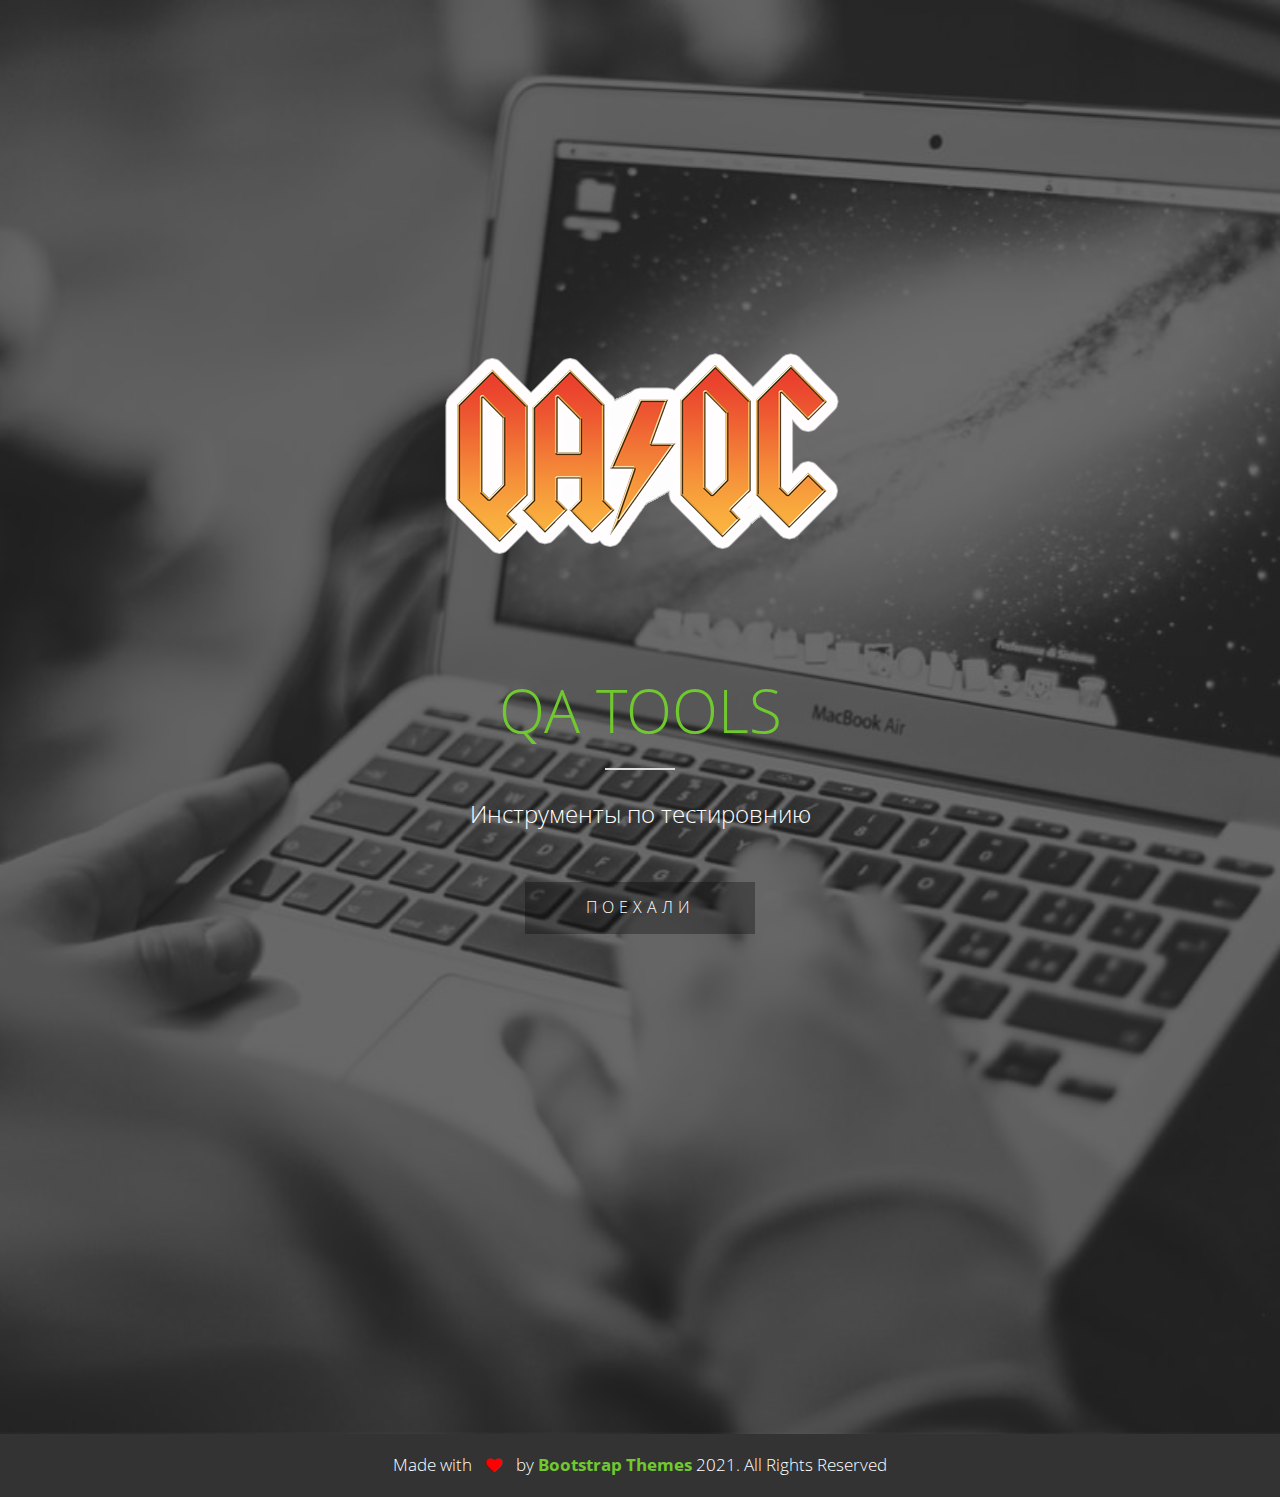
==== commit ea07e779: "edit" ====
--- a/index.html
+++ b/index.html
@@ -22,8 +22,7 @@
         <!--For Plugins external css-->
         <link rel="stylesheet" href="assets/css/plugins.css" />
 
-        
-        <link rel="stylesheet" href="assets/css/navmenu.css">
+		
 		
 		<!--Theme custom css -->
         <link rel="stylesheet" href="assets/css/style.css">
@@ -39,20 +38,6 @@
             <p class="browserupgrade">You are using an <strong>outdated</strong> browser. Please <a href="http://browsehappy.com/">upgrade your browser</a> to improve your experience.</p>
         <![endif]-->
 
-        <!--Home page style-->
-
-		<div class='preloader'><div class='loaded'>&nbsp;</div></div>
-		<nav id="main-nav">
-			<ul>
-				<li><a href="#home"><span>Home</span></a></li>
-				<li><a href="#about"><span>About Me</span></a></li>
-				<li><a href="#features"><span>Features</span></a></li>
-				<li><a href="#experience"><span>Experience</span></a></li>
-				<li><a href="#portfolio"><span>Portfolio</span></a></li>
-				
-			</ul>
-			<a href="#" class="cd-close-menu">Close<span></span></a>
-		</nav>		
 		
 		
 		
@@ -72,12 +57,12 @@
 							</div>
 						
 							<div class="logo_img">
-								<a href=""><img src="assets/images/logo.png" alt="" /></a>
+								<a href=""><img src="assets/images/QA-QC-1.png" alt="" /></a>
 							</div>
-							<h2>John Doe</h2>
+							<h2>QA Tools</h2>
 							<div class="separator"></div>
-							<p>Creative Graphics & Web Designer based in My Country</p>
-							<a href="" class="btn btn-lg">Check Me Out</a>
+							<p>Инструменты по тестировнию</p>
+							<a href="" class="btn btn-lg">Поехали</a>
 						</div>
 						  
 						
@@ -89,577 +74,13 @@
         </div><!-- End of Banner Section -->
 
 
-        <section id="about" class="about">
-			<div class="about_overlay">
-				<div class="container chikobiko">
-						<div class="user_seperator text-center">
-							<a href=""><i class="lnr lnr-user"></i></a>
-						</div>
-					<div class="row">
-							<div class="head_title text-center">
-								<h2><i class="fa fa-star"></i> About me <i class="lnr lnr-star"></i></h2>
-							</div>
-						
-						<div class="main_about_content text-center wow fadeIn" data-wow-duration="1.5s">
-						   <div class="col-md-12">
-								<div class="about_top_content">
-									<i class="fa fa-quote-right"></i>
-									<p>Lorem ipsum dolor sit amet, consectetur adipisicing elit, sed do eiusmod tempor incididunt ut labore et dolore magna aliqua. Ut enim ad minim veniam, quis nostrud exercitation...</p>
-								</div>
-								<div class="about_bottom_content">
-									<div class="about_bottom_title">
-										<h4>My Skill</h4>
-									</div>
-									<a href=""><img src="assets/images/ab1.png" alt="" /></a>
-									<a href=""><img src="assets/images/ab2.png" alt="" /></a>
-									<a href=""><img src="assets/images/ab3.png" alt="" /></a>
-									<a href=""><img src="assets/images/ab4.png" alt="" /></a>
-									<a href=""><img src="assets/images/ab5.png" alt="" /></a>
-								</div>
-							</div>
-							
-						</div>
-					</div>
-				</div>
-			</div>
-        </section><!-- End of Features Section -->
-		
-		<section id="features" class="features">
-			<div class="features_overlay">
-				<div class="container bangbang">
-					<div class="row">
-							<div class="head_title text-center wow pulse" data-wow-duration="1.5s">
-								<h2><i class="fa fa-star"></i> Features <i class="lnr lnr-star"></i></h2>
-							</div>
-						<div class="main_features wow pulse" data-wow-duration="2s">
-							<div class="main_features_content">
-							
-								<div class="single_features">
-									<div class="col-md-6">
-										<div class="single_features_text">
-											<h2><i class="fa fa-file-code-o"></i>Web Design</h2>
-											<p>Lorem ipsum dolor sit amet, consectetur adipisicing elit, sed do eiusmod tempor incididunt ut labore et dolore magna aliqua...</p>
-										</div>
-									</div>
-									
-									<div class="col-md-6">
-										<div class="single_features_text">
-											<h2><i class="fa fa-file-code-o"></i>Web Design</h2>
-											<p>Lorem ipsum dolor sit amet, consectetur adipisicing elit, sed do eiusmod tempor incididunt ut labore et dolore magna aliqua...</p>
-										</div>
-									</div>
-								</div>
-								
-								<div class="single_features">
-									<div class="col-md-6">
-										<div class="single_features_text">
-											<h2><i class="fa fa-file-code-o"></i>Web Design</h2>
-											<p>Lorem ipsum dolor sit amet, consectetur adipisicing elit, sed do eiusmod tempor incididunt ut labore et dolore magna aliqua...</p>
-										</div>
-									</div>
-									
-									<div class="col-md-6">
-										<div class="single_features_text">
-											<h2><i class="fa fa-file-code-o"></i>Web Design</h2>
-											<p>Lorem ipsum dolor sit amet, consectetur adipisicing elit, sed do eiusmod tempor incididunt ut labore et dolore magna aliqua...</p>
-										</div>
-									</div>
-								</div>
-								
-							</div>
-						</div>
-					</div>
-				</div>
-			</div>
-		</section>
-		
-		<section id="tinyforest" class="tinyforest">
-			<div class="tinyforest_overlay">
-				<div class="container chikobiko">
-					<div class="row">
-						<div class="main_tinyforest">
-							<div class="col-md-5">
-								<div class="single_tinyforest wow fadeInRight" data-wow-duration="1.5s">
-									<div class="date">12/01/2016</div>
-									<h3>Tiny Forest</h3>
-									<blockquote>
-										<p>Lorem ipsum dolor sit amet is just a dummy dummy paragraph of printing and typesetting industry.</p>
-									</blockquote>
-									
-									<a href="" class="btn btn-white">View Project</a>
-								</div>
-							</div>
-						</div>
-					</div>
-				</div>
-			</div>
-		</section>
-		
-		<section id="coolautumn" class="coolautumn">
-			<div class="tinyforest_overlay coolautumn_overlay">
-				<div class="container bangbang">
-					<div class="row">
-						<div class="main_coolautumn">
-							<div class="col-md-5 col-md-offset-7">
-								<div class="single_coolautumn text-right wow fadeInLeft" data-wow-duration="1.5s">
-									<div class="date">12/01/2016</div>
-									<h3>Cool Autumn</h3>
-									<blockquote class="blockquote-reverse">
-										<p>Lorem ipsum dolor sit amet is just a dummy dummy paragraph of printing and typesetting industry.</p>
-									</blockquote>
-									<a href="" class="btn btn-white">View Project</a>
-								</div>
-							</div>
-						</div>
-					</div>
-				</div>
-			</div>
-		</section>
-		
-		<section id="drivinghome" class="drivinghome">
-			<div class="tinyforest_overlay drivinghome_overlay">
-				<div class="container chikobiko">
-					<div class="row">
-						<div class="main_drivinghome">
-							<div class="col-md-5">
-								<div class="single_drivinghome wow fadeInRight" data-wow-duration="2s">
-									<div class="date">12/01/2016</div>
-									<h3>Driving Home</h3>
-									<blockquote>
-										<p>Lorem ipsum dolor sit amet is just a dummy dummy paragraph of printing and typesetting industry.</p>
-									</blockquote>
-									<a href="" class="btn btn-white">View Project</a>
-								</div>
-							</div>
-						</div>
-					</div>
-				</div>
-			</div>
-		</section>
-		
-		<section id="pricing" class="pricing">
-			<div class="about_overlay pricing_overlay">
-				<div class="container bangbang">
-					<div class="row">
-							<div class="head_title text-center wow pulse" data-wow-duration="1s">
-								<h2><i class="fa fa-star"></i> Pricing <i class="lnr lnr-star"></i></h2>
-							</div>
-						<div class="main_pricing">
-							<div class="pricing_content_area wow pulse" data-wow-duration="2s">
-							
-								<div class="col-md-4 col-sm-6 col-xs-8">
-									<div class="single_pricing_text">
-										
-										<header class="head_one">
-											<h3>Saving Pack</h3>
-											<p><span>$</span>30</p>
-										</header>
-										<div class="single_pricing_skew">
-											<div class="pricing_text">
-											
-												<ul>
-													<li>Unlimited to 5 Projects</li>
-													<li>Unlimited collabrators</li>
-													<li>Unlimited storage</li>
-													<li>Real-time collabration</li>
-													<li>24x7 Support</li>
-													<li>24x7 Support</li>
-													<li>24x7 Support</li>
-												</ul>
-												
-											</div>
-										</div>
-										
-										<footer class="singup">Sing Up</footer>
-									</div>
-								</div>
-								
-								<div class="col-md-4 col-sm-6 col-xs-8">
-									<div class="single_pricing_text standard">
-										<header class="head_two">
-											<h3>Standard Pack</h3>
-											<p><span>$</span>60</p>
-										</header>
-										<figure class="single_pricing_skew">
-											<div class="pricing_text">
-												
-												<ul>
-													<li>Unlimited to 5 Projects</li>
-													<li>Unlimited collabrators</li>
-													<li>Unlimited storage</li>
-													<li>Real-time collabration</li>
-													<li>24x7 Support</li>
-													<li>24x7 Support</li>
-													<li>24x7 Support</li>
-												</ul>
-												
-											</div>
-										</figure>
-										<footer class="singup">Sing Up</footer>
-									</div>
-								</div>
-								
-
-								
-								<div class="col-md-4 col-sm-6 col-xs-8">
-									<div class="single_pricing_text">
-										<header class="head_three">
-											<h3>Premium Pack</h3>
-											<p><span>$</span>90</p>
-										</header>
-										<div class="single_pricing_skew">
-											<div class="pricing_text">
-													
-												<ul>
-													<li>Unlimited to 5 Projects</li>
-													<li>Unlimited collabrators</li>
-													<li>Unlimited storage</li>
-													<li>Real-time collabration</li>
-													<li>24x7 Support</li>
-													<li>24x7 Support</li>
-													<li>24x7 Support</li>
-												</ul>
-												
-											</div>
-										</div>
-										<footer class="singup">Sing Up</footer>
-									</div>
-								</div>
-							</div>
-						</div>
-			
-					</div>
-				</div>
-			</div>
-		</section><!-- End of Pricing Section -->
-		
-				
-		
-		
-		
-		<section id="testimonial" class="testimonial">
-			<div class="features_overlay">
-				<div class="container chikobiko">
-					<div class="row">
-							<div class="head_title text-center wow pulse" data-wow-duration="1s">
-								<h2><i class="fa fa-star"></i> Testimonial <i class="lnr lnr-star"></i></h2>
-							</div>
-						<div class="main_testimonial text-center">
-							<div class="main_testimonial_content">
-								<div class="single_testimonial">
-									<h3>Juskteez Vu</h3>
-									<p>Lorem ipsum dolor sit amet, consectetur adipisicing elit, sed do eiusmod tempor incididunt ut labore et dolore magna aliqua. Ut enim ad minim veniam, quis nostrud exercitation...</p>
-									<div class="separator"></div>
-									
-									<h3>Juskteez Vu</h3>
-									<p>Duis aute irure dolor in reprehenderit in voluptate velit esse cillum dolore eu fugiat nulla pariatur....</p>
-								</div>
-								<div class="single_testimonial">
-									<h3>Juskteez Vu</h3>
-									<p>Lorem ipsum dolor sit amet, consectetur adipisicing elit, sed do eiusmod tempor incididunt ut labore et dolore magna aliqua. Ut enim ad minim veniam, quis nostrud exercitation...</p>
-									<div class="separator"></div>
-									
-									<h3>Juskteez Vu</h3>
-									<p>Duis aute irure dolor in reprehenderit in voluptate velit esse cillum dolore eu fugiat nulla pariatur....</p>
-								</div>
-							</div>
-						</div>
-					</div>
-				</div>
-			</div>
-		</section>
-		
-		<section id="clients" class="clients">
-			<div class="about_overlay ">
-				<div class="container bangbang">
-					<div class="row">
-							<div class="head_title text-center wow pulse" data-wow-duration="1s">
-								<h2><i class="fa fa-star"></i> Clients <i class="lnr lnr-star"></i></h2>
-							</div>
-						<div class="main_clients text-center">
-							<div class="main_clients_content wow fadeIn" data-wow-duration="2s">
-								<div class="no-padding col-sm-4">
-									<div class="single_clients">
-										<img src="assets/images/c1.png" alt="" />
-									</div>
-								</div>
-								<div class="no-padding col-sm-4">
-									<div class="single_clients">
-										<img src="assets/images/c2.png" alt="" />
-									</div>
-								</div>
-								<div class="no-padding col-sm-4">
-									<div class="single_clients no-border-right">
-										<img src="assets/images/c3.png" alt="" />
-									</div>
-								</div>
-								<div class="no-padding col-sm-4">
-									<div class="single_clients">
-										<img src="assets/images/c1.png" alt="" />
-									</div>
-								</div>
-								<div class="no-padding col-sm-4">
-									<div class="single_clients">
-										<img src="assets/images/c2.png" alt="" />
-									</div>
-								</div>
-								<div class="no-padding col-sm-4">
-									<div class="single_clients no-border-right">
-										<img src="assets/images/c3.png" alt="" />
-									</div>
-								</div>
-								<div class="no-padding col-sm-4">
-									<div class="single_clients no-border-bottom">
-										<img src="assets/images/c1.png" alt="" />
-									</div>
-								</div>
-								<div class="no-padding col-sm-4">
-									<div class="single_clients no-border-bottom">
-										<img src="assets/images/c2.png" alt="" />
-									</div>
-								</div>
-								<div class="no-padding col-sm-4">
-									<div class="single_clients no-border-bottom no-border-right">
-										<img src="assets/images/c3.png" alt="" />
-									</div>
-								</div>
-							</div>
-						</div>
-					</div>
-				</div>
-			</div>
-		</section>
-		
-		<section id="blogs" class="blogs">
-			<div class="features_overlay">
-				<div class="container chikobiko">
-					<div class="row">
-							<div class="head_title text-center">
-								<h2><i class="fa fa-star"></i> Blogs <i class="lnr lnr-star"></i></h2>
-							</div>
-						<div class="main_blogs">
-							<div class="main_blogs_content">
-								<div class="col-sm-6">
-									<div class="single_blogs">
-										<div class="single_blogs_img">
-											<img src="assets/images/sblog1.jpg" alt="" />
-											<div class="dates"><span>12</span> Aug</div>
-										</div>
-										<div class="single_blogs_deatels">
-											<h5><a href="">Lorem ipsum dolor sit amet, consectetur...</a></h5>
-											<p>Excepteur sint occaecat cupidatat non proident, sunt in culpa qui officia deserunt mollit...</p>
-										</div>
-									</div>
-								</div>
-								
-								<div class="col-sm-6">
-									<div class="single_blogs">
-										<div class="single_blogs_img">
-											<img src="assets/images/sblog1.jpg" alt="" />
-											<div class="dates"><span>12</span> Aug</div>
-										</div>
-										<div class="single_blogs_deatels">
-											<h5><a href="">Lorem ipsum dolor sit amet, consectetur...</a></h5>
-											<p>Excepteur sint occaecat cupidatat non proident, sunt in culpa qui officia deserunt mollit...</p>
-										</div>
-									</div>
-								</div>
-								
-							</div>
-							
-							<div class="main_blogs_content">
-								<div class="col-sm-6">
-									<div class="single_blogs">
-										<div class="single_blogs_img">
-											<img src="assets/images/sblog1.jpg" alt="" />
-											<div class="dates"><span>12</span> Aug</div>
-										</div>
-										<div class="single_blogs_deatels">
-											<h5><a href="">Lorem ipsum dolor sit amet, consectetur...</a></h5>
-											<p>Excepteur sint occaecat cupidatat non proident, sunt in culpa qui officia deserunt mollit...</p>
-										</div>
-									</div>
-								</div>
-								
-								<div class="col-sm-6">
-									<div class="single_blogs">
-										<div class="single_blogs_img">
-											<img src="assets/images/sblog1.jpg" alt="" />
-											<div class="dates"><span>12</span> Aug</div>
-										</div>
-										<div class="single_blogs_deatels">
-											<h5><a href="">Lorem ipsum dolor sit amet, consectetur...</a></h5>
-											<p>Excepteur sint occaecat cupidatat non proident, sunt in culpa qui officia deserunt mollit...</p>
-										</div>
-									</div>
-								</div>
-								
-							</div>
-							
-							<div class="main_blogs_content">
-								<div class="col-sm-6">
-									<div class="single_blogs">
-										<div class="single_blogs_img">
-											<img src="assets/images/sblog1.jpg" alt="" />
-											<div class="dates"><span>12</span> Aug</div>
-										</div>
-										<div class="single_blogs_deatels">
-											<h5><a href="">Lorem ipsum dolor sit amet, consectetur...</a></h5>
-											<p>Excepteur sint occaecat cupidatat non proident, sunt in culpa qui officia deserunt mollit...</p>
-										</div>
-									</div>
-								</div>
-								
-								<div class="col-sm-6">
-									<div class="single_blogs">
-										<div class="single_blogs_img">
-											<img src="assets/images/sblog1.jpg" alt="" />
-											<div class="dates"><span>12</span> Aug</div>
-										</div>
-										<div class="single_blogs_deatels">
-											<h5><a href="">Lorem ipsum dolor sit amet, consectetur...</a></h5>
-											<p>Excepteur sint occaecat cupidatat non proident, sunt in culpa qui officia deserunt mollit...</p>
-										</div>
-									</div>
-								</div>
-								
-							</div>
-							
-							<div class="main_blogs_content">
-								<div class="col-sm-6">
-									<div class="single_blogs">
-										<div class="single_blogs_img">
-											<img src="assets/images/sblog1.jpg" alt="" />
-											<div class="dates"><span>12</span> Aug</div>
-										</div>
-										<div class="single_blogs_deatels">
-											<h5><a href="">Lorem ipsum dolor sit amet, consectetur...</a></h5>
-											<p>Excepteur sint occaecat cupidatat non proident, sunt in culpa qui officia deserunt mollit...</p>
-										</div>
-									</div>
-								</div>
-								
-								<div class="col-sm-6">
-									<div class="single_blogs">
-										<div class="single_blogs_img">
-											<img src="assets/images/sblog1.jpg" alt="" />
-											<div class="dates"><span>12</span> Aug</div>
-										</div>
-										<div class="single_blogs_deatels">
-											<h5><a href="">Lorem ipsum dolor sit amet, consectetur...</a></h5>
-											<p>Excepteur sint occaecat cupidatat non proident, sunt in culpa qui officia deserunt mollit...</p>
-										</div>
-									</div>
-								</div>
-								
-							</div>
-						</div>
-					</div>
-				</div>
-			</div>
-		</section>
-
-       
 
 
-        <section id="contact" class="contact">
-			<div class="about_overlay ">
-				<div class="container bangbang">
-					<div class="row">
-						<div class="main_contact">
-								<div class="head_title text-center wow fadeInDown" data-wow-duration="1s">
-									<h2><i class="fa fa-star"></i> Get In touch <i class="lnr lnr-star"></i></h2>
-								</div>
-							<div class="contact_content">
-								
-								<div class="col-md-6 col-sm-6 col-xs-12">
-									<div class="contact_message wow fadeInLeft" data-wow-duration="1.5s">
-										<form action="#" id="formid">
-											<div class="form-group">
-												<input type="text" class="form-control" name="name" placeholder="Name" required="">
-											</div>
-											
-											<div class="form-group">
-												<input type="email" class="form-control" name="email" placeholder="Email" required="">
-											</div>
-
-											<div class="form-group">
-												<textarea class="form-control" name="message" rows="6" placeholder="Message"></textarea>
-											</div>
-
-											<div class="message_btn text-right">
-												<a href="" class="btn btn-primary">Submit</a>
-											</div>
-										</form>
-									</div>
-								</div>
-
-								<div class="col-sm-6 col-xs-12">
-									<div class="contact_socail_bookmark_area wow fadeInRight" data-wow-duration="1.5s">
-										
-										
-										<div class="single_contact_phone">
-											<h3>Address:</h3>
-											<span>Building, 123 Main Street, City Country</span>
-											
-										</div>
-										
-										<div class="single_contact_phone">
-											<h3>Phone:</h3>
-											<span>+48 202 - 555 - 0114</span>
-										</div>
-									
-										<div class="single_contact_phone">
-											<h3>Email:</h3>
-											<span>XS@yoursite.com</span>
-										</div>
-										
-										<div class="contact_socail_bookmark">
-											<ul>
-												<li><a href="" class="s_f_1"><i class="fa fa-twitter"></i></a></li>
-												<li><a href="" class="s_f_2"><i class="fa fa-facebook"></i></a></li>
-												<li><a href="" class="s_f_3"><i class="fa fa-deviantart"></i></a></li>
-												<li><a href="" class="s_f_4"><i class="fa fa-dribbble"></i></a></li>
-												<li><a href="" class="s_f_5"><i class="fa fa-github"></i></a></li>
-												<li><a href="" class="s_f_6"><i class="fa fa-youtube"></i></a></li>
-												<li><a href="" class="s_f_7"><i class="fa fa-skype"></i></a></li>
-												<li><a href="" class="s_f_5"><i class="fa fa-tumblr"></i></a></li>
-												<li><a href="" class="s_f_4"><i class="fa fa-behance"></i></a></li>
-											</ul>
-										</div>
-									</div>
-								</div>
-							</div>
-						</div>
-					</div>
-					
-					
-				</div>
-			</div>
-        </section><!-- End of contact With Map Section -->
-
-        
-		<section id="maps" class="maps ">
-			
-			<div class="maps_overlay">
-				<div class="ourmap">
-					<div class="container">
-						<div class="row">
-							<div class="main_maps">
-							
-							</div>
-						</div>
-					</div>
-				</div>
-			</div>
-		</section>
-		
-		
 		<footer id="footer" class="footer">
 			<div class="container">
 				<div class="row">
 					<div class="main_footer text-center wow fadeInUp" data-wow-duration="2s">
-						<p>Made with <i class="fa fa-heart"></i> by <a href="http://bootstrapthemes.co">Bootstrap Themes</a>   2016. All Rights Reserved</p>
+						<p>Made with <i class="fa fa-heart"></i> by <a href="http://bootstrapthemes.co">Bootstrap Themes</a>   2021. All Rights Reserved</p>
 					</div>
 				</div>
 			</div>
@@ -667,37 +88,7 @@
 
 
 </figure>
-       
 
-
-
-
-
-        <!-- STRAT SCROLL TO TOP -->
-
-        <div class="scrollup">
-            <a href="#"><i class="fa fa-chevron-up"></i></a>
-        </div>
-
-        <script src="assets/js/vendor/jquery-1.11.2.min.js"></script>
-        <script src="assets/js/vendor/bootstrap.min.js"></script>
-        <script src="assets/js/vendor/isotope.min.js"></script>
-
-        <script src="assets/js/jquery.easypiechart.min.js"></script>
-        <script src="assets/js/jquery.mixitup.min.js"></script>
-		<script src="http://maps.google.com/maps/api/js"></script>
-        <script src="assets/js/gmaps.min.js"></script>
-            <script>
-            var map = new GMaps({
-              el: '.ourmap',
-              scrollwheel: false,
-              lat: -12.043333,
-              lng: -77.028333
-            });
-            </script>
-            
-        <script src="assets/js/plugins.js"></script>
-        <script src="assets/js/main.js"></script>
         
     </body>
 </html>
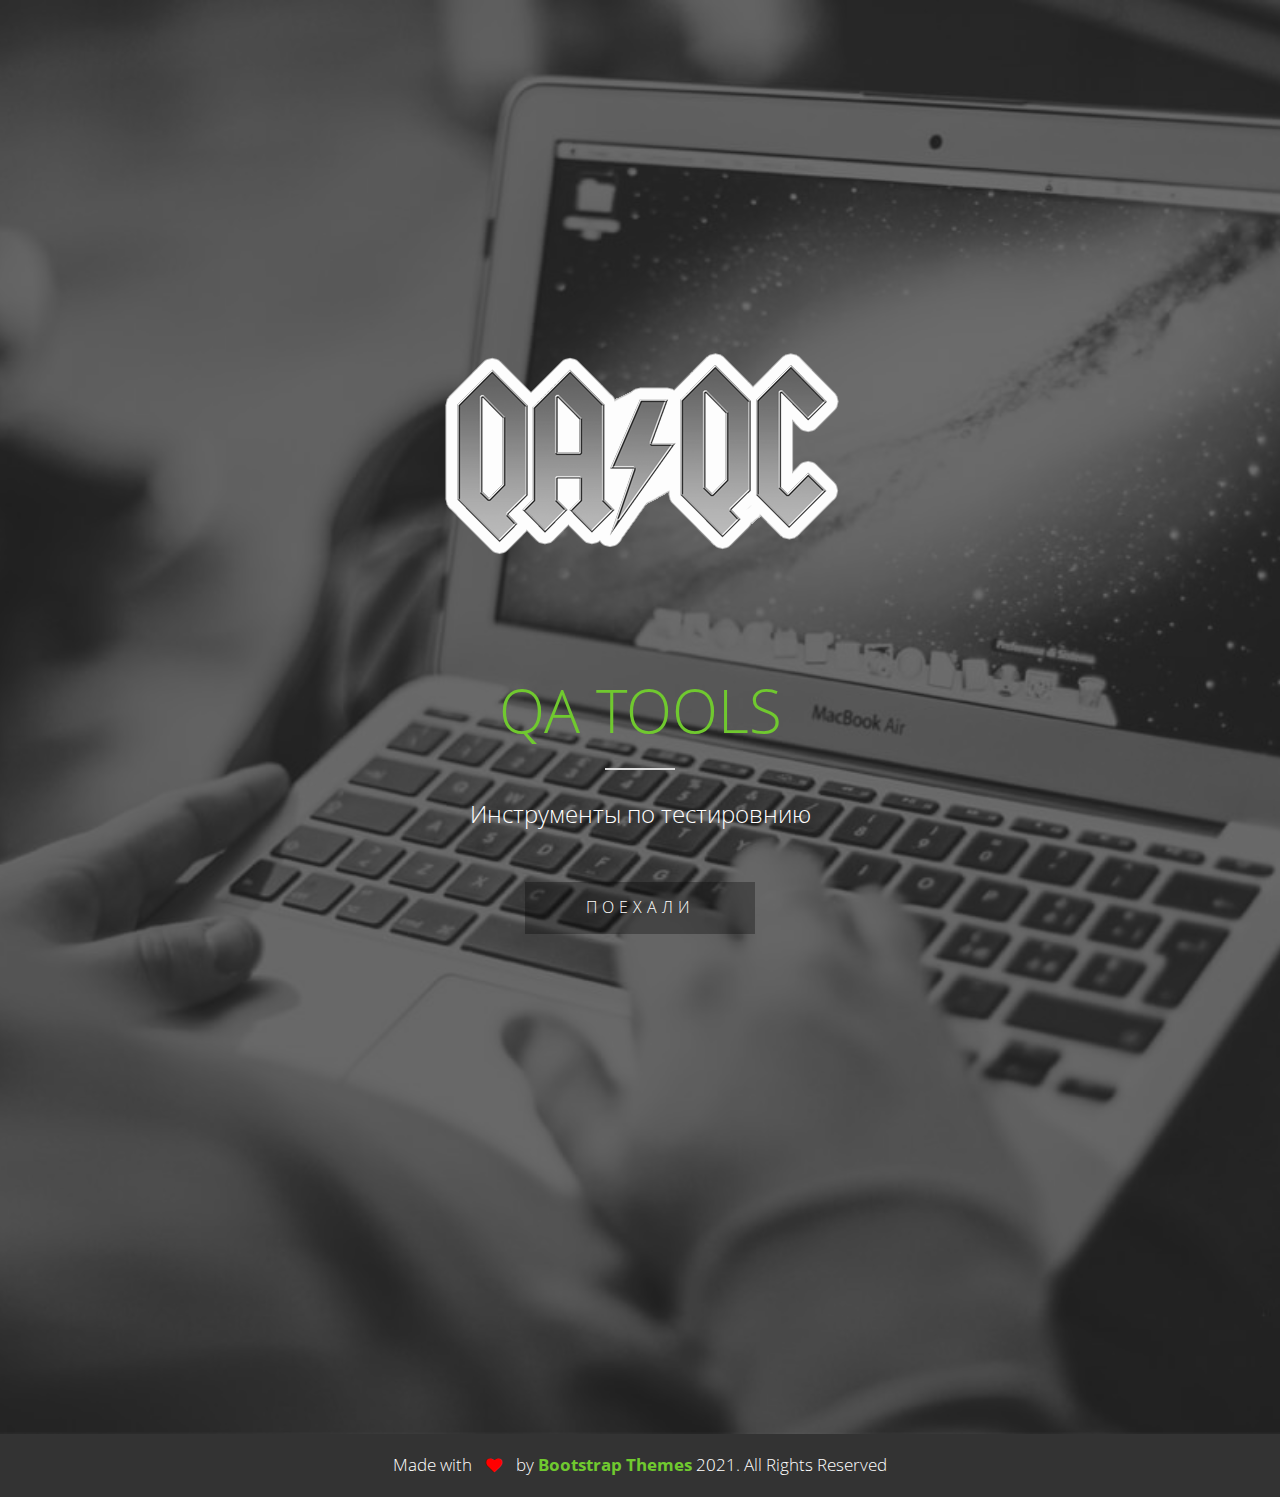
==== commit cb80ff91: "Update index.html" ====
--- a/index.html
+++ b/index.html
@@ -31,7 +31,12 @@
         <link rel="stylesheet" href="assets/css/responsive.css" />
 
         <script src="assets/js/vendor/modernizr-2.8.3-respond-1.4.2.min.js"></script>
-
+	<style>    
+	    img {
+    -webkit-filter: grayscale(100%); /* Safari 6.0 - 9.0 */
+    filter: grayscale(100%);
+}
+</style>
     </head>
     <body>
         <!--[if lt IE 8]>
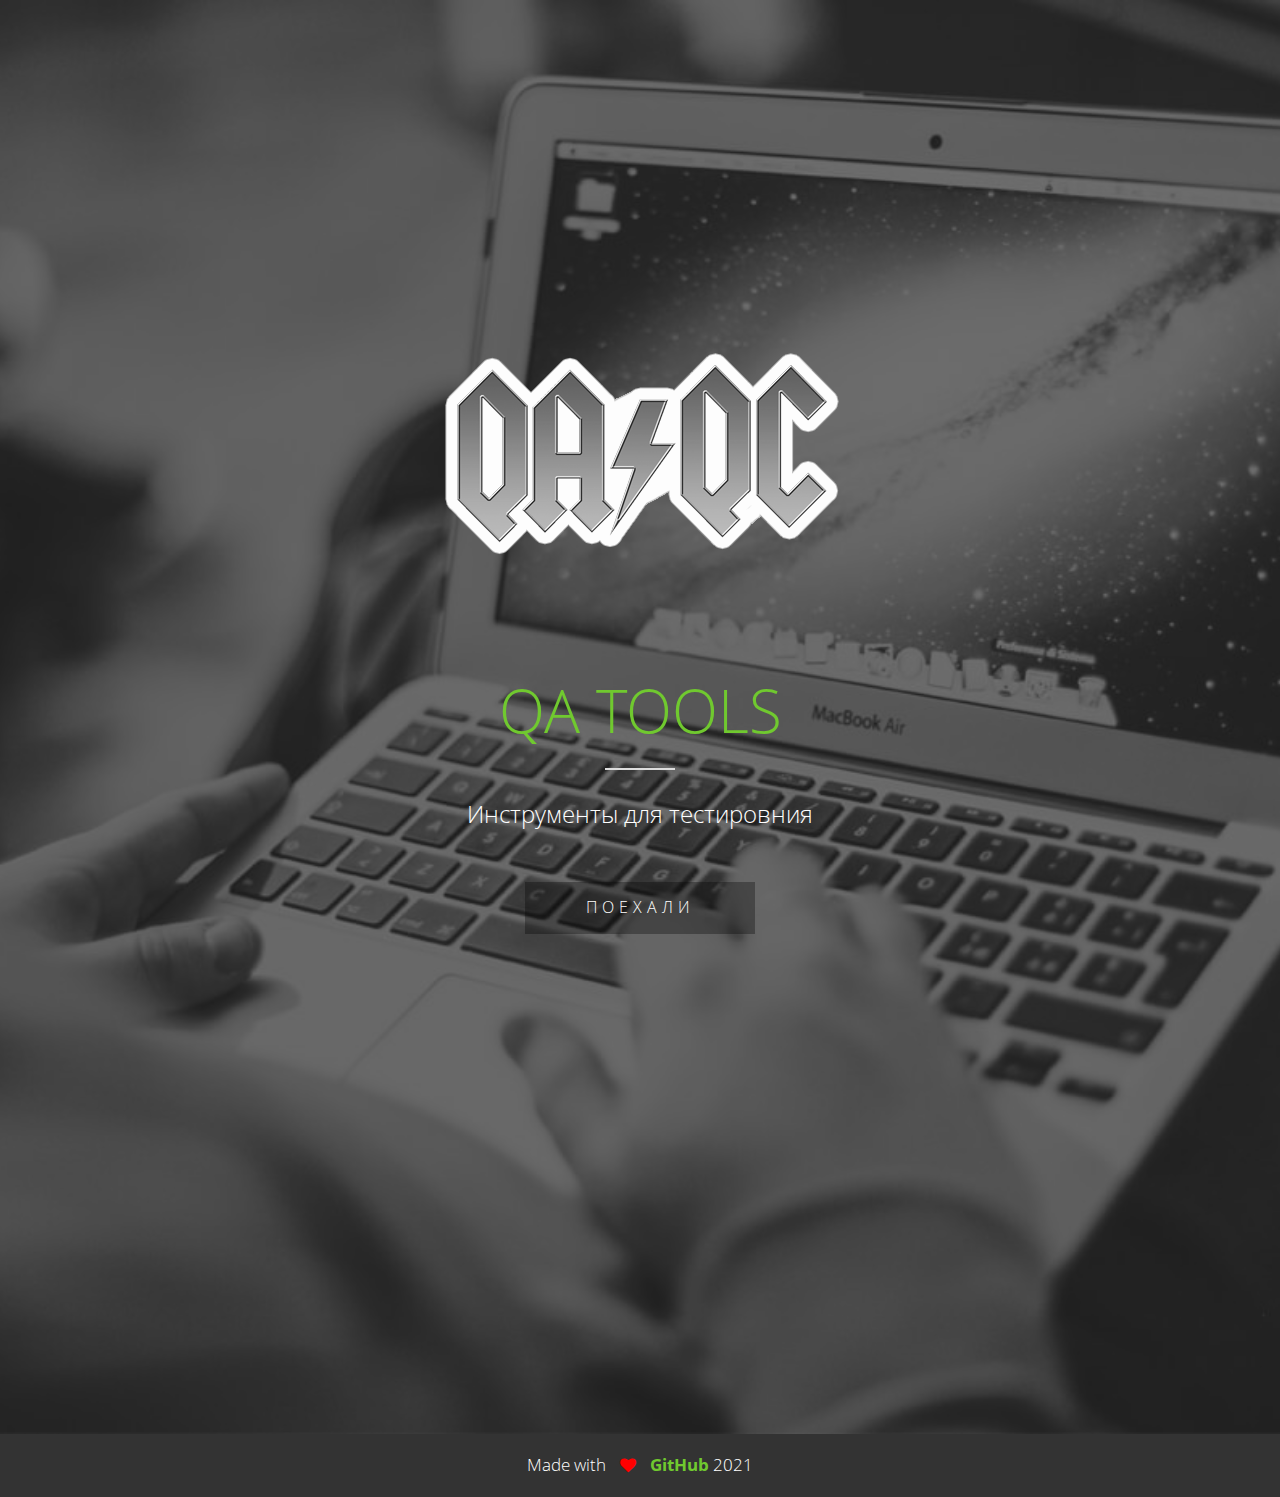
==== commit 8a58fbdc: "add" ====
--- a/index.html
+++ b/index.html
@@ -66,8 +66,8 @@
 							</div>
 							<h2>QA Tools</h2>
 							<div class="separator"></div>
-							<p>Инструменты по тестировнию</p>
-							<a href="" class="btn btn-lg">Поехали</a>
+							<p>Инструменты для тестировния</p>
+							<a href="tools.html" class="btn btn-lg">Поехали</a>
 						</div>
 						  
 						
@@ -85,7 +85,7 @@
 			<div class="container">
 				<div class="row">
 					<div class="main_footer text-center wow fadeInUp" data-wow-duration="2s">
-						<p>Made with <i class="fa fa-heart"></i> by <a href="http://bootstrapthemes.co">Bootstrap Themes</a>   2021. All Rights Reserved</p>
+						<p>Made with <i class="fa fa-heart"></i>  <a href="https://github.com/VadimGulich/QA_Tools">GitHub</a>   2021 </p>
 					</div>
 				</div>
 			</div>
--- a/assets/css/style.css
+++ b/assets/css/style.css
@@ -1220,8 +1220,10 @@
 	margin-left: -6px;
 	text-decoration: none;
 
-}
-
-
-
-
+
+
+}
+
+
+
+
